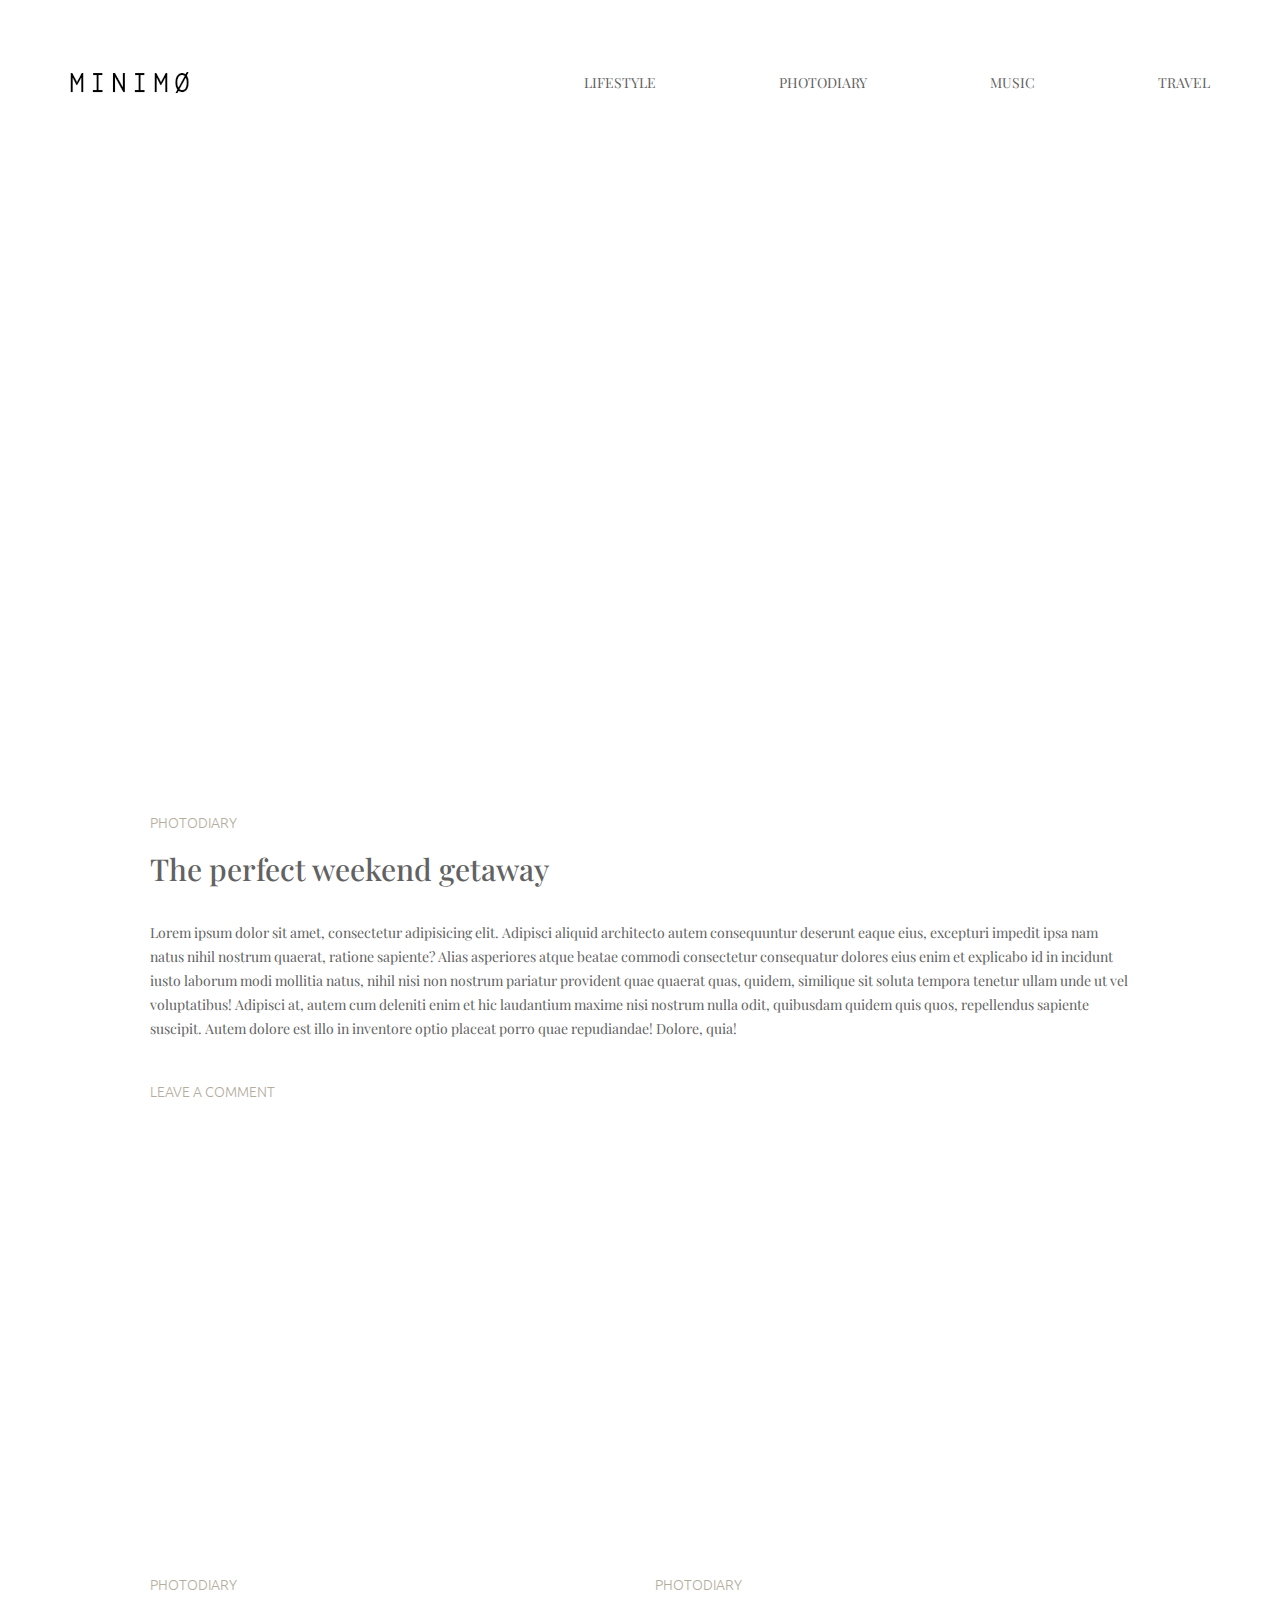
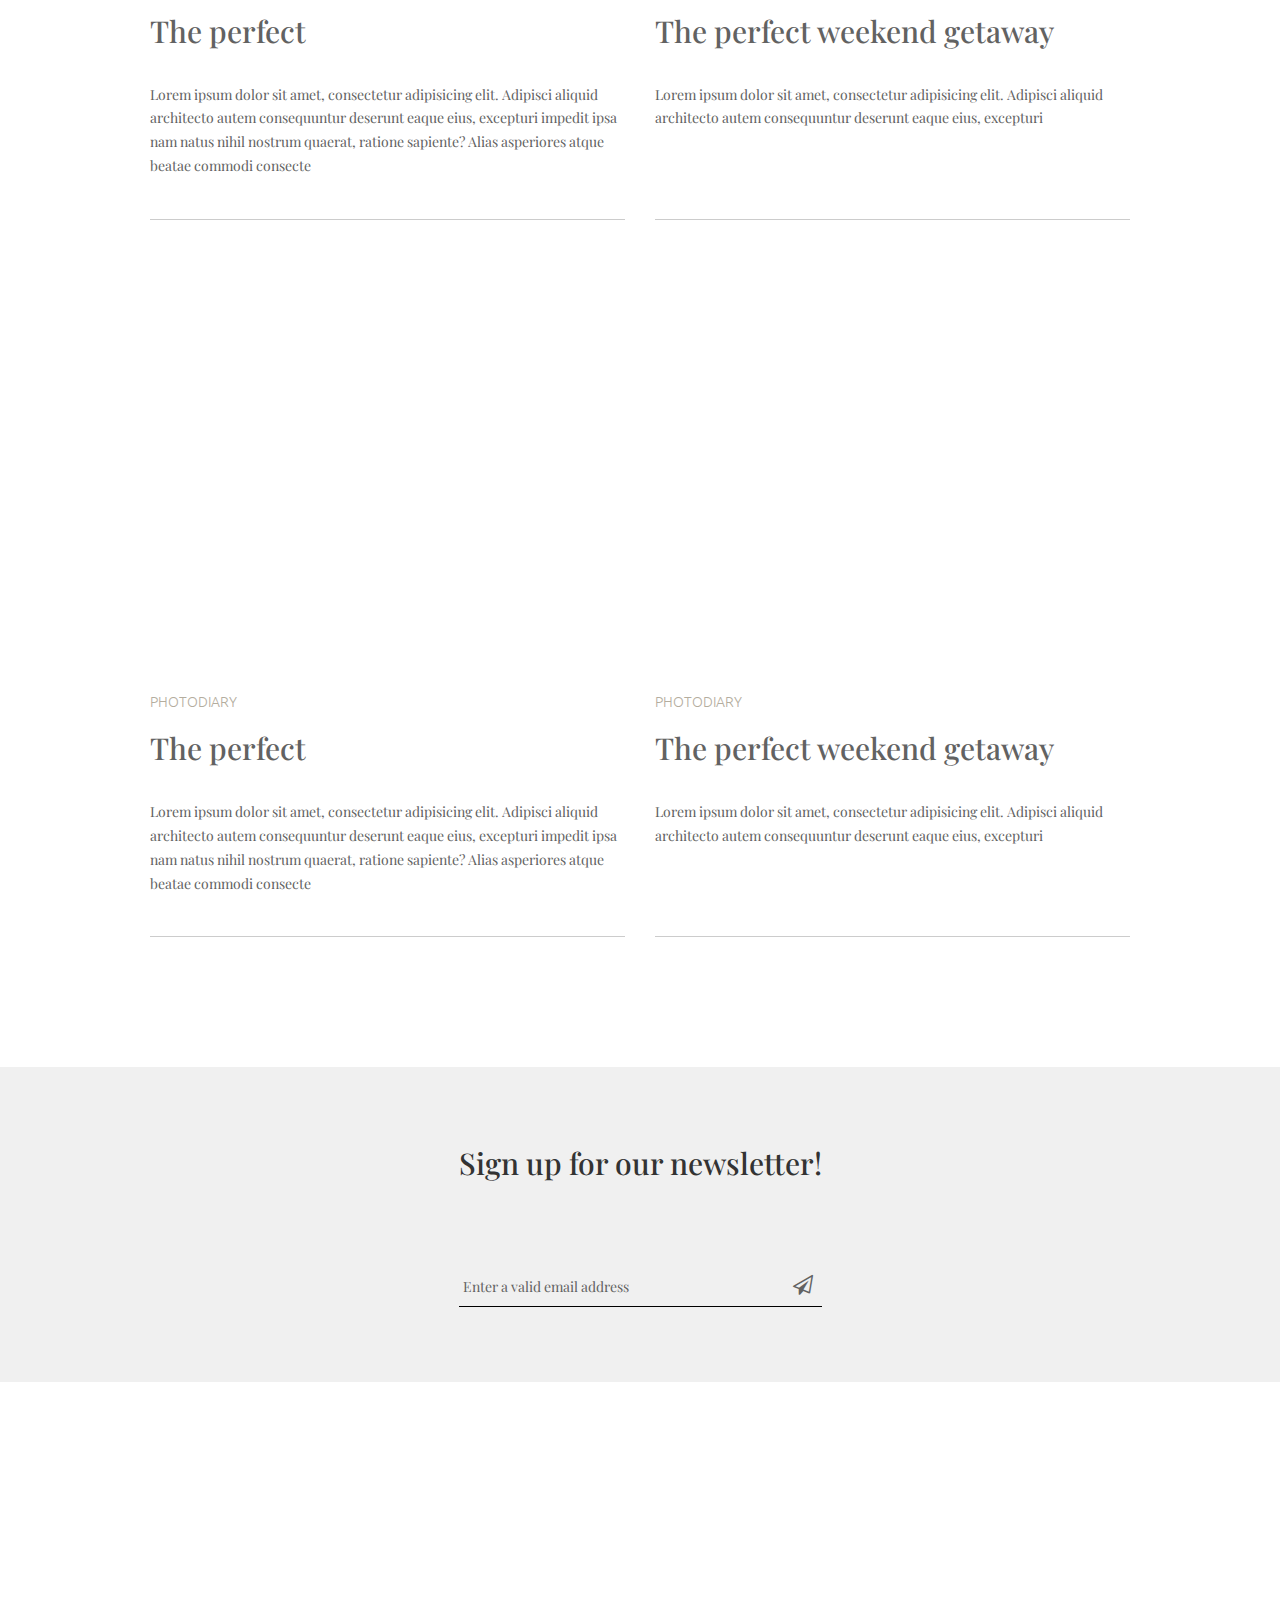
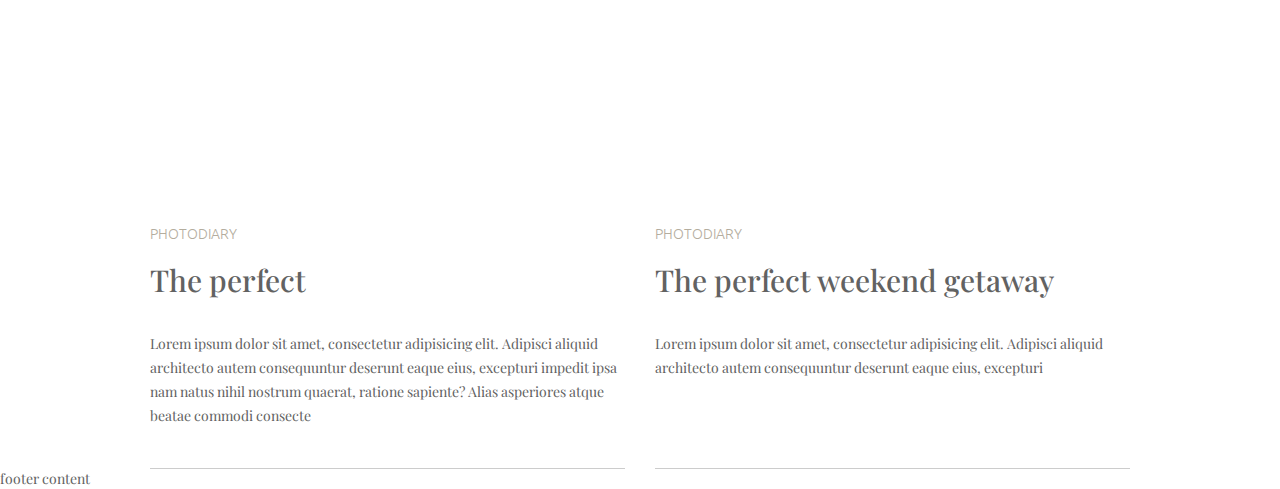
==== index.html @ 1b6e06e0 "commit 25-03" ====
<!doctype html>
<!--[if lt IE 7]>
<html class="no-js lt-ie9 lt-ie8 lt-ie7" lang=""> <![endif]-->
<!--[if IE 7]>
<html class="no-js lt-ie9 lt-ie8" lang=""> <![endif]-->
<!--[if IE 8]>
<html class="no-js lt-ie9" lang=""> <![endif]-->
<!--[if gt IE 8]><!-->
<html class="no-js" lang=""> <!--<![endif]-->
<head>
    <meta charset="utf-8">
    <meta http-equiv="X-UA-Compatible" content="IE=edge,chrome=1">
    <title></title>
    <meta name="description" content="">
    <meta name="viewport" content="width=device-width, initial-scale=1">
    <link rel="shortcut icon" href="img/icons/favicon.ico" type="image/x-icon"/>
    <link rel="apple-touch-icon" href="img/icons/apple-touch-icon.png"/>
    <link rel="apple-touch-icon" sizes="57x57" href="img/icons/apple-touch-icon-57x57.png"/>
    <link rel="apple-touch-icon" sizes="72x72" href="img/icons/apple-touch-icon-72x72.png"/>
    <link rel="apple-touch-icon" sizes="76x76" href="img/icons/apple-touch-icon-76x76.png"/>
    <link rel="apple-touch-icon" sizes="114x114" href="img/icons/apple-touch-icon-114x114.png"/>
    <link rel="apple-touch-icon" sizes="120x120" href="img/icons/apple-touch-icon-120x120.png"/>
    <link rel="apple-touch-icon" sizes="144x144" href="img/icons/apple-touch-icon-144x144.png"/>
    <link rel="apple-touch-icon" sizes="152x152" href="img/icons/apple-touch-icon-152x152.png"/>
    <link rel="apple-touch-icon" sizes="180x180" href="img/icons/apple-touch-icon-180x180.png"/>

    <link rel="stylesheet" href="css/bootstrap.min.css">
    <link rel="stylesheet" href="css/bootstrap-theme.min.css">
    <link rel="stylesheet" href="css/font-awesome.min.css">
    <link rel="stylesheet" href="css/lightbox.min.css">
    <link href="https://fonts.googleapis.com/css?family=Playfair+Display:400,700,900|Ubuntu:300,400,500,700&amp;subset=latin-ext" rel="stylesheet">
    <link rel="stylesheet" href="css/main.min.css">

    <script src="js/vendor/modernizr-2.8.3-respond-1.4.2.min.js"></script>

</head>
<body>
<div class="media-checker"></div>
<!--[if lt IE 8]>
<p class="browserupgrade">You are using an <strong>outdated</strong> browser. Please <a href="http://browsehappy.com/">upgrade your browser</a> to improve your experience.</p>
<![endif]-->
<div class="head-content-wrapper"></div>
<div class="container">
    <div class="row">
        <div class="col-md-12">
            <div class="hero-container background-image-listener-cover">
                <!--<img src="img/hero-image.jpg" alt="hero">-->
                <img src="https://picsum.photos/g/1920/922?random" alt="hero" class="background-image-source">
            </div>
        </div>
    </div>
</div>
<main>
    <div class="container">
        <div class="row">
            <div class="col-md-12">
                <article>
                    <div class="article-container full">
                        <a href="javascript:void(0)" class="article-link">photodiary</a>
                        <h2>The perfect weekend getaway</h2>
                        <div class="article-content">
                            <p>Lorem ipsum dolor sit amet, consectetur adipisicing elit. Adipisci aliquid architecto autem consequuntur deserunt eaque eius, excepturi impedit ipsa nam natus nihil nostrum quaerat, ratione sapiente? Alias asperiores atque beatae commodi consectetur consequatur dolores eius enim et explicabo id in incidunt iusto laborum modi mollitia natus, nihil nisi non nostrum pariatur provident quae quaerat quas, quidem, similique sit soluta tempora tenetur ullam unde ut vel voluptatibus! Adipisci at, autem cum deleniti enim et hic laudantium maxime nisi nostrum nulla odit, quibusdam quidem quis quos, repellendus sapiente suscipit. Autem dolore est illo in inventore optio placeat porro quae repudiandae! Dolore, quia!</p>
                        </div>
                        <a href="javascript:void(0)" class="article-link">Leave a comment</a>
                    </div>
                </article>
            </div>
        </div>
        <div class="row">
            <div class="col-md-6 col-sm-6">

                <article>
                    <div class="article-container half left">
                        <div class="article-image background-image-listener-cover">
                            <a href="https://picsum.photos/g/800/400?random" data-lightbox="homepage" data-title="The perfect weekend getaway"><img src="https://picsum.photos/g/800/400?random" alt="hero" class="background-image-source"></a>
                        </div>
                        <a href="javascript:void(0)" class="article-link">photodiary</a>
                        <h2 class="article-title">The perfect</h2>
                        <div class="article-content">
                            <p>Lorem ipsum dolor sit amet, consectetur adipisicing elit. Adipisci aliquid architecto autem consequuntur deserunt eaque eius, excepturi impedit ipsa nam natus nihil nostrum quaerat, ratione sapiente? Alias asperiores atque beatae commodi consecte</p>
                        </div>

                    </div>
                </article>

            </div>
            <div class="jedno"></div>
            <div class="col-md-6 col-sm-6">
                <article>
                    <div class="article-container half right">
                        <div class="article-image background-image-listener-cover">
                            <a href="https://picsum.photos/g/810/420?random" data-lightbox="homepage" data-title="The perfect weekend getaway"><img src="https://picsum.photos/g/810/420?random" alt="hero" class="background-image-source"></a>
                        </div>
                        <a href="javascript:void(0)" class="article-link">photodiary</a>
                        <h2 class="article-title">The perfect weekend getaway</h2>
                        <div class="article-content">
                            <p>Lorem ipsum dolor sit amet, consectetur adipisicing elit. Adipisci aliquid architecto autem consequuntur deserunt eaque eius, excepturi</p>
                        </div>

                    </div>
                </article>

            </div>

        </div>
        <div class="row">
            <div class="col-md-6 col-sm-6">

                <article>
                    <div class="article-container half left">
                        <div class="article-image background-image-listener-cover">
                            <a href="https://picsum.photos/g/800/400?random" data-lightbox="homepage" data-title="The perfect weekend getaway"><img src="https://picsum.photos/g/800/400?random" alt="hero" class="background-image-source"></a>
                        </div>
                        <a href="javascript:void(0)" class="article-link">photodiary</a>
                        <h2 class="article-title">The perfect</h2>
                        <div class="article-content">
                            <p>Lorem ipsum dolor sit amet, consectetur adipisicing elit. Adipisci aliquid architecto autem consequuntur deserunt eaque eius, excepturi impedit ipsa nam natus nihil nostrum quaerat, ratione sapiente? Alias asperiores atque beatae commodi consecte</p>
                        </div>
                    </div>
                </article>
            </div>
            <div class="col-md-6 col-sm-6">
                <article>
                    <div class="article-container half right">
                        <div class="article-image background-image-listener-cover">
                            <a href="https://picsum.photos/g/810/420?random" data-lightbox="homepage" data-title="The perfect weekend getaway"><img src="https://picsum.photos/g/810/420?random" alt="hero" class="background-image-source"></a>
                        </div>
                        <a href="javascript:void(0)" class="article-link">photodiary</a>
                        <h2 class="article-title">The perfect weekend getaway</h2>
                        <div class="article-content">
                            <p>Lorem ipsum dolor sit amet, consectetur adipisicing elit. Adipisci aliquid architecto autem consequuntur deserunt eaque eius, excepturi</p>
                        </div>
                    </div>
                </article>
            </div>
        </div>
    </div>
    <!--pocinje sivi ticu-->
    <div class="gray">
        <div class="container">
            <div class="row">
                <div class="col-md-12">
                    <div class="newsletter-form-container">
                        <div class="signup-form-inner">
                            <h2>Sign up for our newsletter!</h2>
                            <form action="javascript:void(0)">
                                <input type="email" placeholder="Enter a valid email address"/>
                                <input type="submit" value="&#xf1d9;"/>
                            </form>
                        </div>
                    </div>
                </div>
            </div>
        </div>
    </div>
    <!--zavrsava sivi-->
    <div class="container">
        <div class="row">
            <div class="col-md-6 col-sm-6">

                <article>
                    <div class="article-container half left">
                        <div class="article-image background-image-listener-cover">
                            <a href="https://picsum.photos/g/800/400?random" data-lightbox="homepage" data-title="The perfect weekend getaway"><img src="https://picsum.photos/g/800/400?random" alt="hero" class="background-image-source"></a>
                        </div>
                        <a href="javascript:void(0)" class="article-link">photodiary</a>
                        <h2 class="article-title">The perfect</h2>
                        <div class="article-content">
                            <p>Lorem ipsum dolor sit amet, consectetur adipisicing elit. Adipisci aliquid architecto autem consequuntur deserunt eaque eius, excepturi impedit ipsa nam natus nihil nostrum quaerat, ratione sapiente? Alias asperiores atque beatae commodi consecte</p>
                        </div>

                    </div>
                </article>

            </div>
            <div class="jedno"></div>
            <div class="col-md-6 col-sm-6">
                <article>
                    <div class="article-container half right">
                        <div class="article-image background-image-listener-cover">
                            <a href="https://picsum.photos/g/810/420?random" data-lightbox="homepage" data-title="The perfect weekend getaway"><img src="https://picsum.photos/g/810/420?random" alt="hero" class="background-image-source"></a>
                        </div>
                        <a href="javascript:void(0)" class="article-link">photodiary</a>
                        <h2 class="article-title">The perfect weekend getaway</h2>
                        <div class="article-content">
                            <p>Lorem ipsum dolor sit amet, consectetur adipisicing elit. Adipisci aliquid architecto autem consequuntur deserunt eaque eius, excepturi</p>
                        </div>

                    </div>
                </article>

            </div>

        </div>
    </div>
</main>
<div class="footer-content-wrapper"></div>
<script src="//ajax.googleapis.com/ajax/libs/jquery/1.12.4/jquery.min.js"></script>
<script>window.jQuery || document.write('<script src="js/vendor/jquery-1.12.4.min.js"><\/script>')</script>

<script src="js/vendor/bootstrap.min.js"></script>
<script src="js/vendor/jquery.ba-throttle-debounce.min.js"></script>
<script src="js/vendor/lightbox.min.js"></script>
<script type="text/javascript" src="js/common/utilities.min.js"></script>
<script src="js/main.min.js"></script>

<!-- Google Analytics: change UA-XXXXX-X to be your site's ID. -->
<script>
    (function(b, o, i, l, e, r) {
        b.GoogleAnalyticsObject = l;
        b[l] || (b[l] =
            function() {
                (b[l].q = b[l].q || []).push(arguments)
            });
        b[l].l = +new Date;
        e = o.createElement(i);
        r = o.getElementsByTagName(i)[0];
        e.src = '//www.google-analytics.com/analytics.js';
        r.parentNode.insertBefore(e, r)
    }(window, document, 'script', 'ga'));
    ga('create', 'UA-XXXXX-X', 'auto');
    ga('send', 'pageview');
</script>
</body>
</html>
---- css/main.min.css ----
*:focus{outline:0}*{margin:0}html{box-sizing:border-box;-webkit-font-smoothing:antialiased;-moz-osx-font-smoothing:grayscale;height:100%}body{margin:0;height:100%}p:empty{display:none}.btn:focus,.btn:active:focus,.btn.active:focus,.btn.focus,.btn:active.focus,.btn.active.focus{outline:0}.bootstrap-select .btn:focus{outline:none !important;-moz-box-shadow:none !important;-webkit-box-shadow:none !important}.media-checker{position:absolute;top:-10000px;left:-10000px;z-index:1920}.image-preloader{position:absolute;top:-1000px;left:-5000px;display:block}.scrollbar-measure{width:100px;height:100px;overflow:scroll;position:absolute;top:-9999px}input,textarea{outline:0}a{outline:0}a:link,a:visited{text-decoration:none}a:hover,a:focus,a:active{text-decoration:none;outline:0}.image-wrapper{width:200px;display:inline-block;font-size:0;position:relative;vertical-align:top;overflow:hidden}.image-wrapper:after{padding-top:50%;display:block;content:''}.image-wrapper .image-content{position:absolute;top:0;bottom:0;right:0;left:0;background-color:deepskyblue;color:white}.image-wrapper .image-content img{width:100%;height:auto}@media only screen and (max-width:1200px){.media-checker{z-index:1200}}@media only screen and (max-width:992px){.media-checker{z-index:992}}@media only screen and (min-device-width:768px) and (max-device-width:1024px) and (orientation:landscape) and (-webkit-min-device-pixel-ratio:1){.media-checker{z-index:1024}}@media only screen and (min-device-width:768px) and (max-device-width:1024px) and (orientation:portrait){.media-checker{z-index:768}}@media only screen and (max-width:767px){.media-checker{z-index:767}}@media only screen and (max-width:480px){.media-checker{z-index:480}}@media only screen and (max-width:479px){.media-checker{z-index:479}}@media only screen and (max-width:320px){.media-checker{z-index:320}}html,body{font-family:'Playfair Display',serif;font-weight:400;color:#626262;font-size:14px}.mobile-navigation{position:fixed;z-index:1010;top:0;width:100%;height:55px;border-bottom:1px solid #ededed;background-color:white}.mobile-navigation:after{content:'';display:table;clear:both}.mobile-navigation .logo-container{display:block;float:left;width:auto;max-width:199px;height:45px;margin-top:0;margin-left:20px;position:relative;top:50%;-webkit-transform:translateY(-50%);-moz-transform:translateY(-50%);-ms-transform:translateY(-50%);-o-transform:translateY(-50%);transform:translateY(-50%)}.mobile-navigation .logo-container a{display:block;overflow:hidden;height:45px}.mobile-navigation .logo-container a img{width:auto;height:100%}.mobile-navigation .navigation-trigger{display:block;float:right;position:relative;top:50%;-webkit-transform:translateY(-50%);-moz-transform:translateY(-50%);-ms-transform:translateY(-50%);-o-transform:translateY(-50%);transform:translateY(-50%)}.mobile-navigation .navigation-trigger a{display:inline-block;vertical-align:middle}.mobile-navigation .navigation-trigger a:link,.mobile-navigation .navigation-trigger a:visited{color:black}.mobile-navigation .navigation-trigger a:hover,.mobile-navigation .navigation-trigger a:active,.mobile-navigation .navigation-trigger a:focus{color:#404040}.mobile-navigation .navigation-trigger a:last-child{margin-left:20px}.mobile-navigation .navigation-trigger a:last-child i{font-size:35px;line-height:30px}.mobile-navigation .navigation-trigger i{margin-right:20px;font-size:25px;line-height:55px}.mobile-links-list-container{position:fixed;z-index:1000;top:55px;display:none;overflow:hidden;width:100%;background-color:white}.mobile-links-list-container ul{margin:0;padding:0;border-top:1px solid #ededed}.mobile-links-list-container ul li{display:block;padding:0;list-style:none;border-bottom:1px solid #ededed;background-image:none}.mobile-links-list-container ul li a{display:block;padding:10px 0 10px 30px;text-transform:uppercase;font-size:18px}.mobile-links-list-container ul li a:link,.mobile-links-list-container ul li a:visited{color:black}.mobile-links-list-container ul li a:hover,.mobile-links-list-container ul li a:focus,.mobile-links-list-container ul li a:active{color:black;background-color:#ebebeb}.pusher{height:55px}.logo-container{height:165px}.logo-container a{display:block;position:relative;top:50%;-webkit-transform:translateY(-50%);-moz-transform:translateY(-50%);-ms-transform:translateY(-50%);-o-transform:translateY(-50%);transform:translateY(-50%)}.main-menu-container{height:165px}.main-menu-container ul{position:relative;top:50%;-webkit-transform:translateY(-50%);-moz-transform:translateY(-50%);-ms-transform:translateY(-50%);-o-transform:translateY(-50%);transform:translateY(-50%);list-style:none;margin:0;padding:0;text-align:right}.main-menu-container ul li{display:inline-block}.main-menu-container ul li a{padding:0 60px;text-transform:uppercase}.main-menu-container ul li a:link,.main-menu-container ul li a:visited{color:#626262}.main-menu-container ul li a:hover,.main-menu-container ul li a:focus,.main-menu-container ul li a:active{color:#959595}.main-menu-container ul li:first-child a{padding-left:0}.main-menu-container ul li:last-child a{padding-right:0}.hero-container{margin-bottom:100px;overflow:hidden;padding-top:48%;background-repeat:no-repeat;background-position:center center;-webkit-background-size:cover;background-size:cover}.hero-container img{display:block;max-width:100%;max-height:100%;width:auto;height:auto}.article-container .article-image{padding-top:66.67%;margin:130px 0 25px;position:relative}.article-container .article-image a{display:block;position:absolute;top:0;left:0;right:0;bottom:0}.article-container .article-title{display:block}.article-container a.article-link{text-transform:uppercase;font-family:'Ubuntu',sans-serif;font-weight:300}.article-container a.article-link:link,.article-container a.article-link:visited{color:#b4ad9e}.article-container a.article-link:hover,.article-container a.article-link:focus,.article-container a.article-link:active{color:#857b67}.article-container h2{margin:20px 0 35px}.article-container .article-content{margin-bottom:40px}.article-container .article-content p{line-height:171.42857143%}.article-container.full{margin:0 80px}.article-container.half{border-bottom:1px solid #ccc}.article-container.right{margin:0 80px 0 0}.article-container.left{margin:0 0 0 80px}.gray{background-color:#f0f0f0;margin:130px 0 -30px;padding:60px 0 75px}.gray .newsletter-form-container{text-align:center}.gray .newsletter-form-container .signup-form-inner{border-bottom:1px solid black;display:inline-block;padding-bottom:5px}.gray .newsletter-form-container .signup-form-inner h2{color:#333;margin-bottom:90px}.gray .newsletter-form-container .signup-form-inner input[type='email']{border:0;background-color:transparent;width:calc(100% - 40px)}.gray .newsletter-form-container .signup-form-inner input[type='email']::-webkit-input-placeholder{color:#626262}.gray .newsletter-form-container .signup-form-inner input[type='email']::-moz-placeholder{color:#626262}.gray .newsletter-form-container .signup-form-inner input[type='email']:-ms-input-placeholder{color:#626262}.gray .newsletter-form-container .signup-form-inner input[type='email']:-moz-placeholder{color:#626262}.gray .newsletter-form-container .signup-form-inner input[type='submit']{background-color:transparent;border:0;font-family:FontAwesome;font-size:20px}@media only screen and (max-width:992px){.logo-container{height:80px}.main-menu-container{height:80px}.main-menu-container ul li a{padding:0 25px}.hero-container{margin-bottom:50px}.article-container .article-image{margin-top:50px}.article-container.full,.article-container.left,.article-container.right{margin:0}.gray{margin:60px 0}}
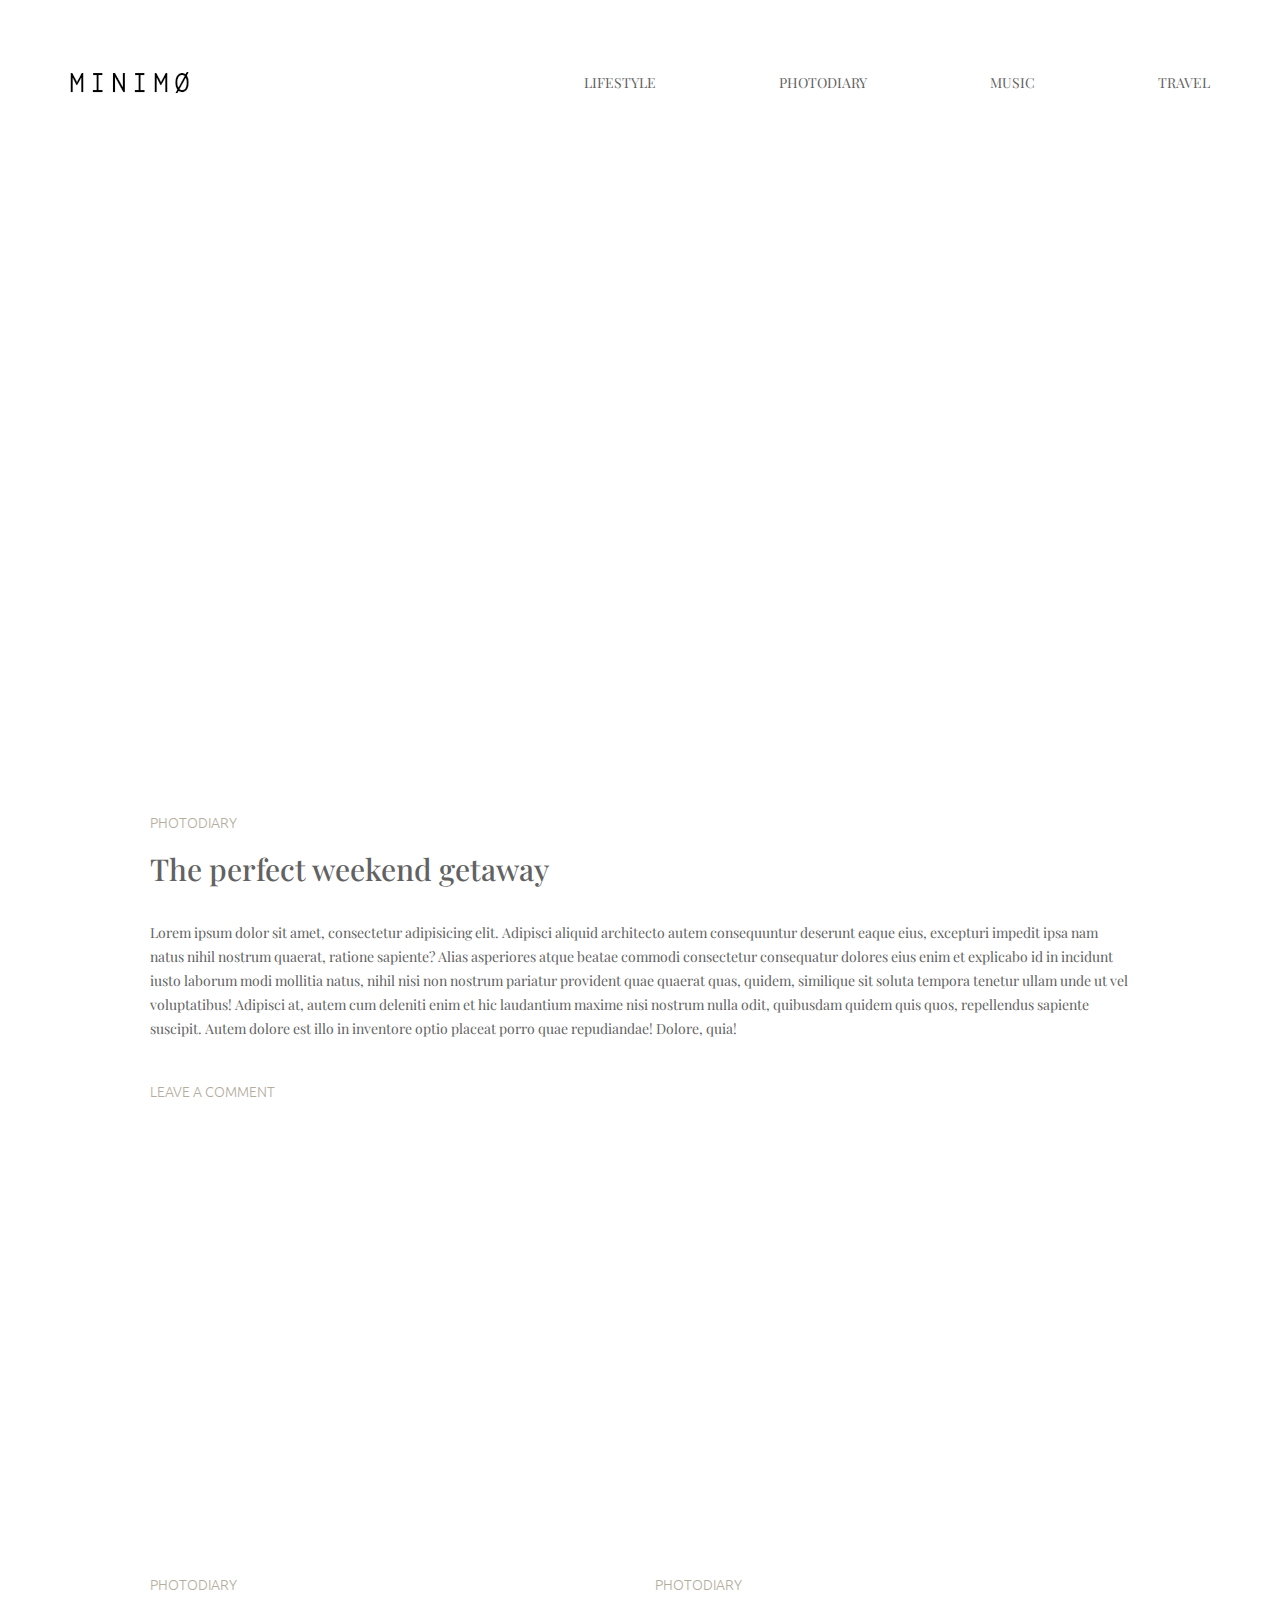
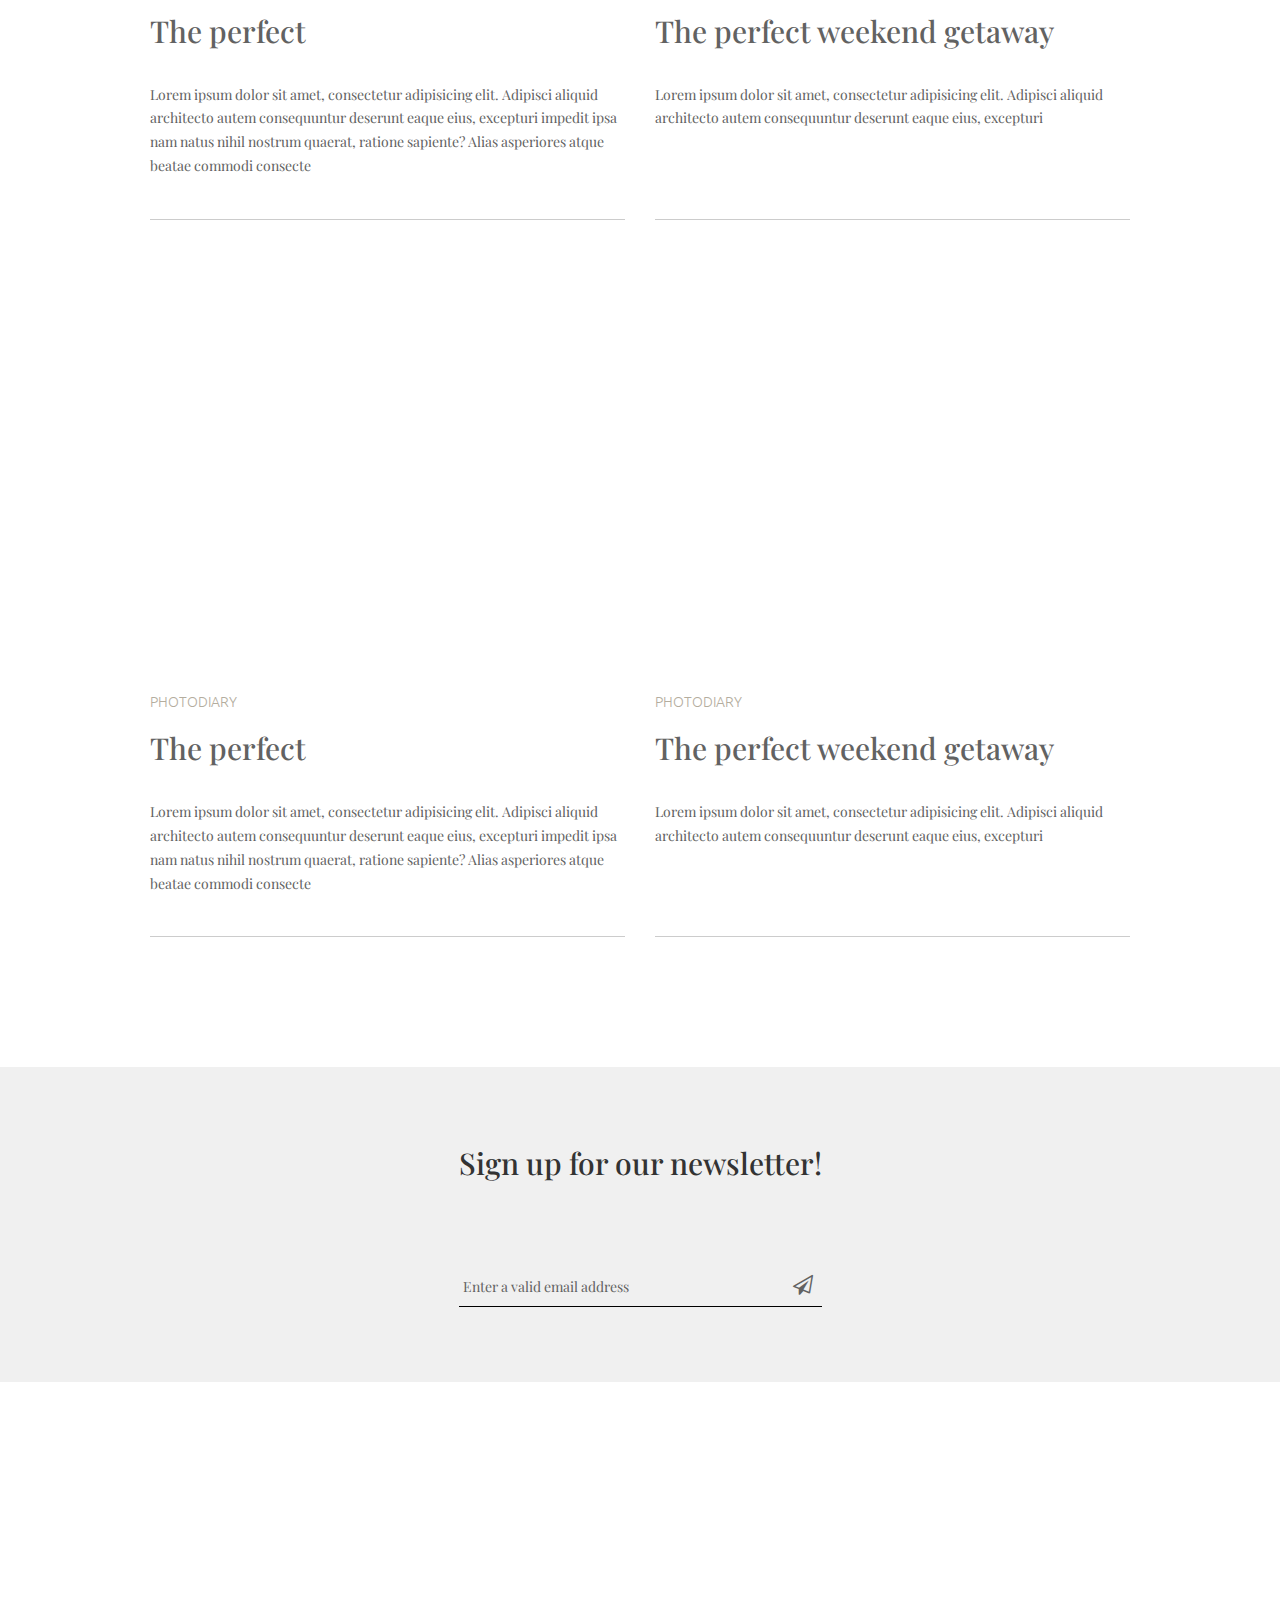
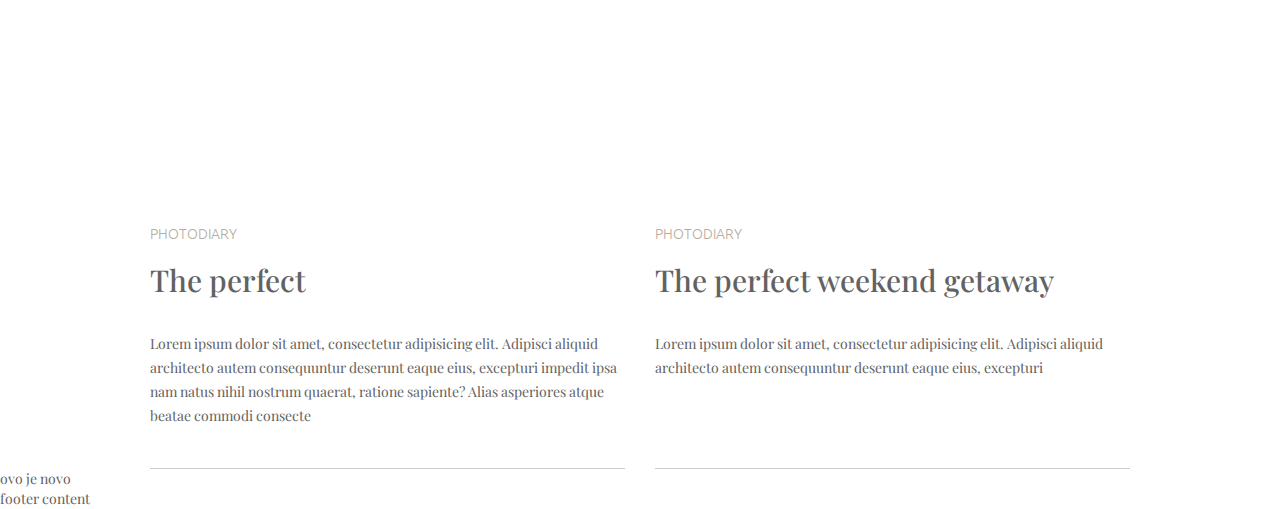
==== commit ce742b5b: "commit 02-04" ====
--- a/index.html
+++ b/index.html
@@ -193,6 +193,8 @@
 
         </div>
     </div>
+
+    <div class="nako">ovo je novo</div>
 </main>
 <div class="footer-content-wrapper"></div>
 <script src="//ajax.googleapis.com/ajax/libs/jquery/1.12.4/jquery.min.js"></script>
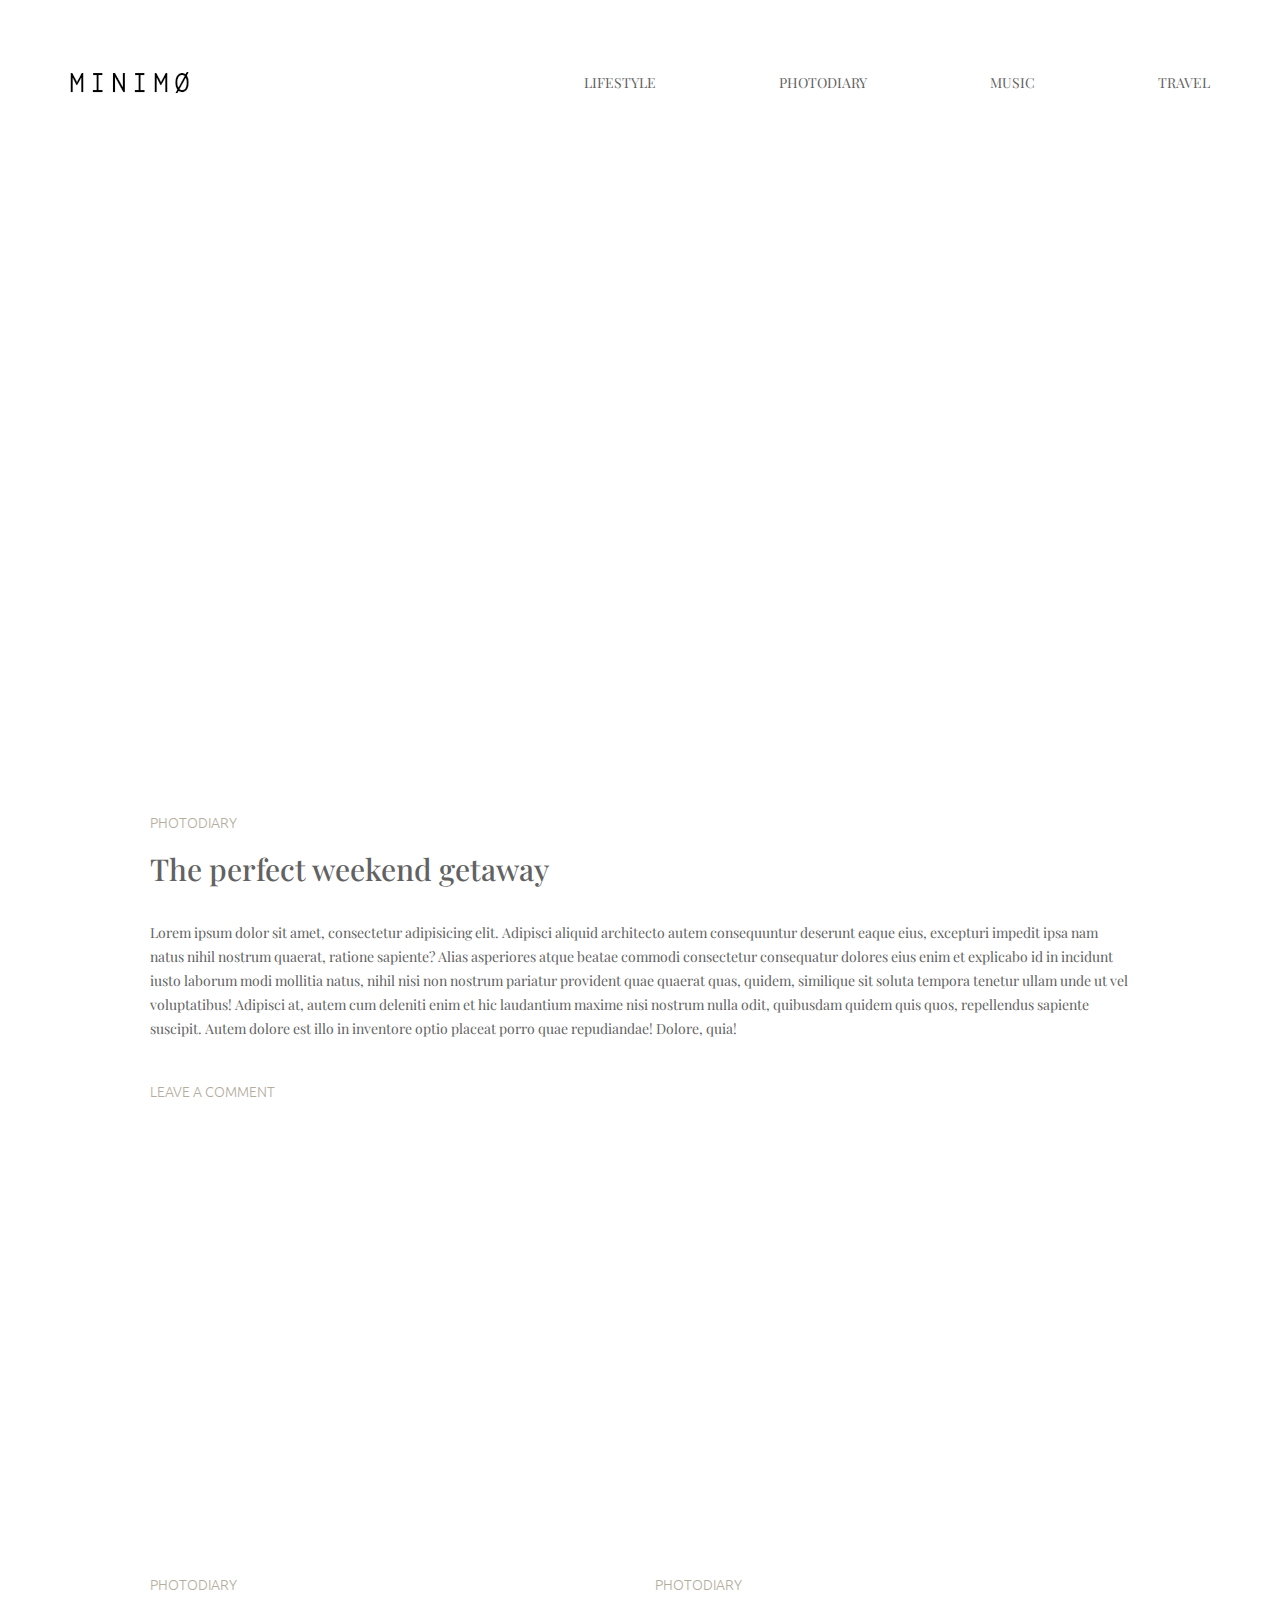
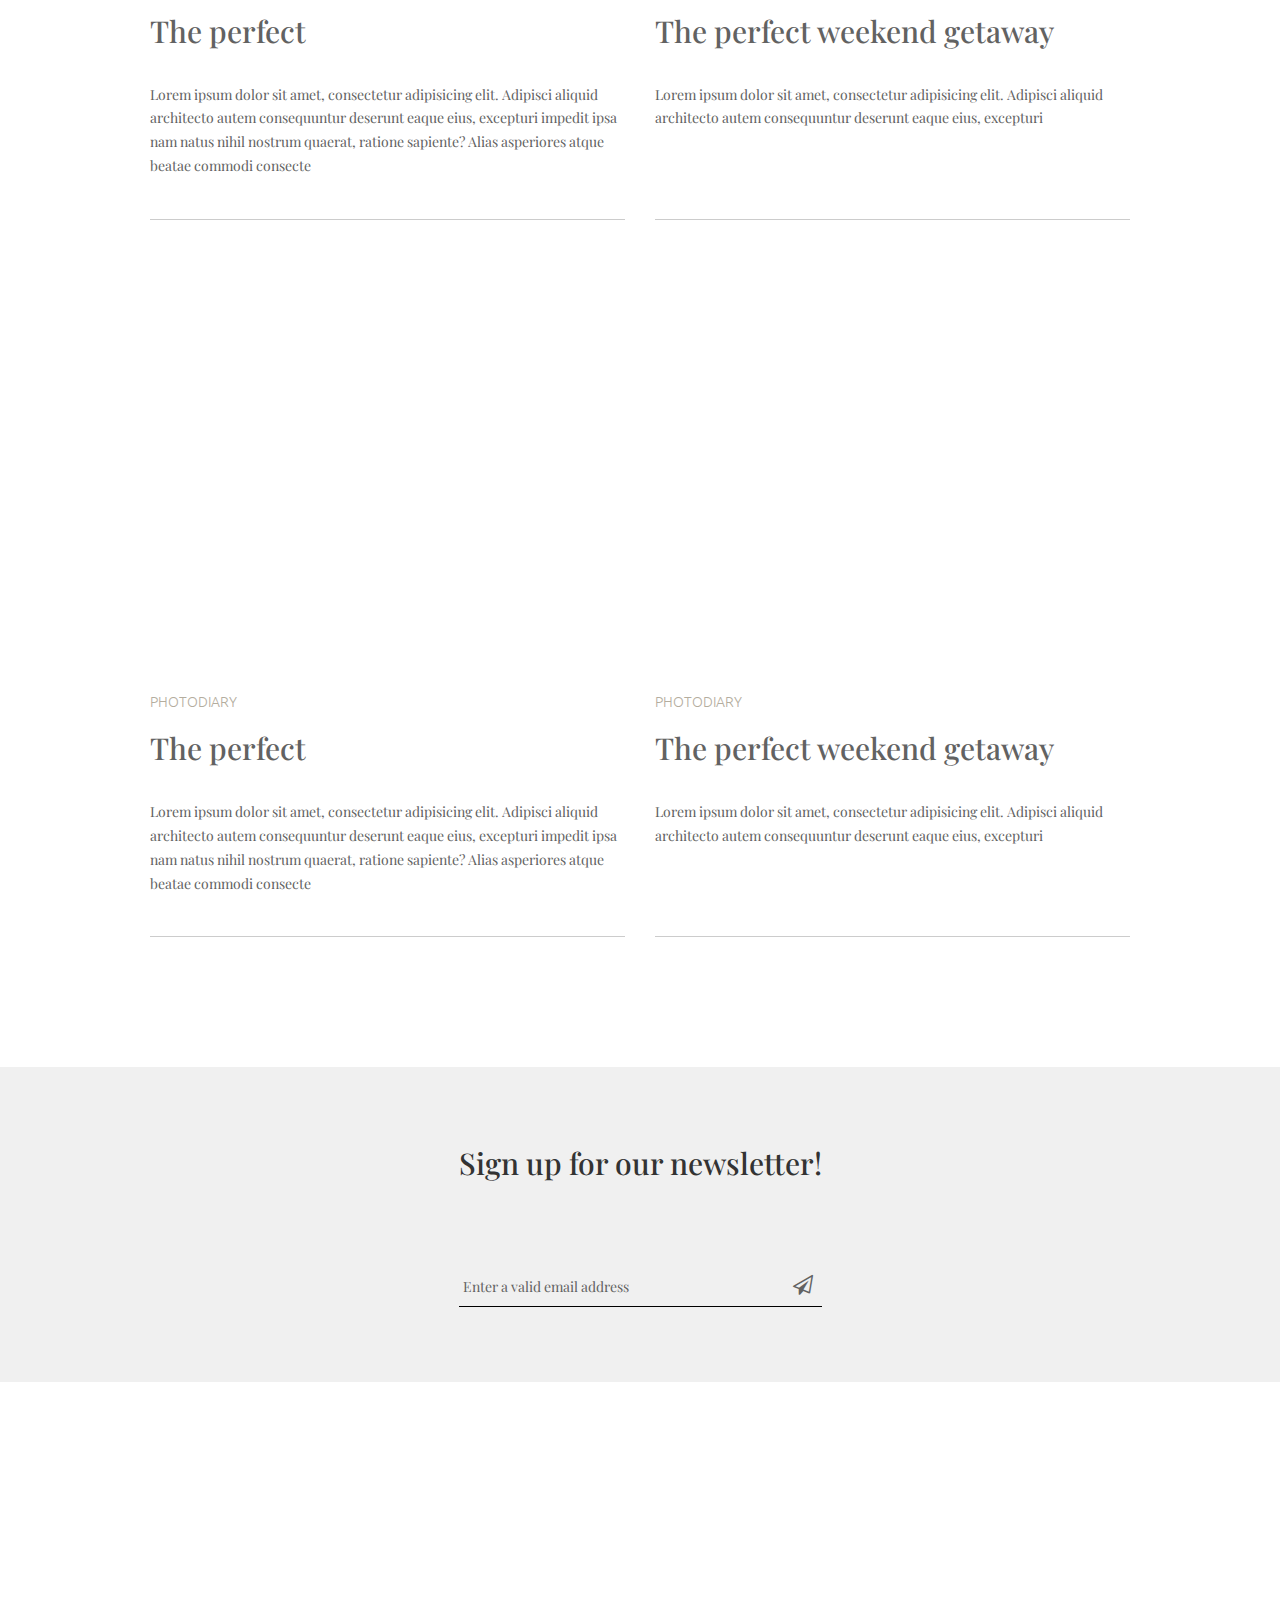
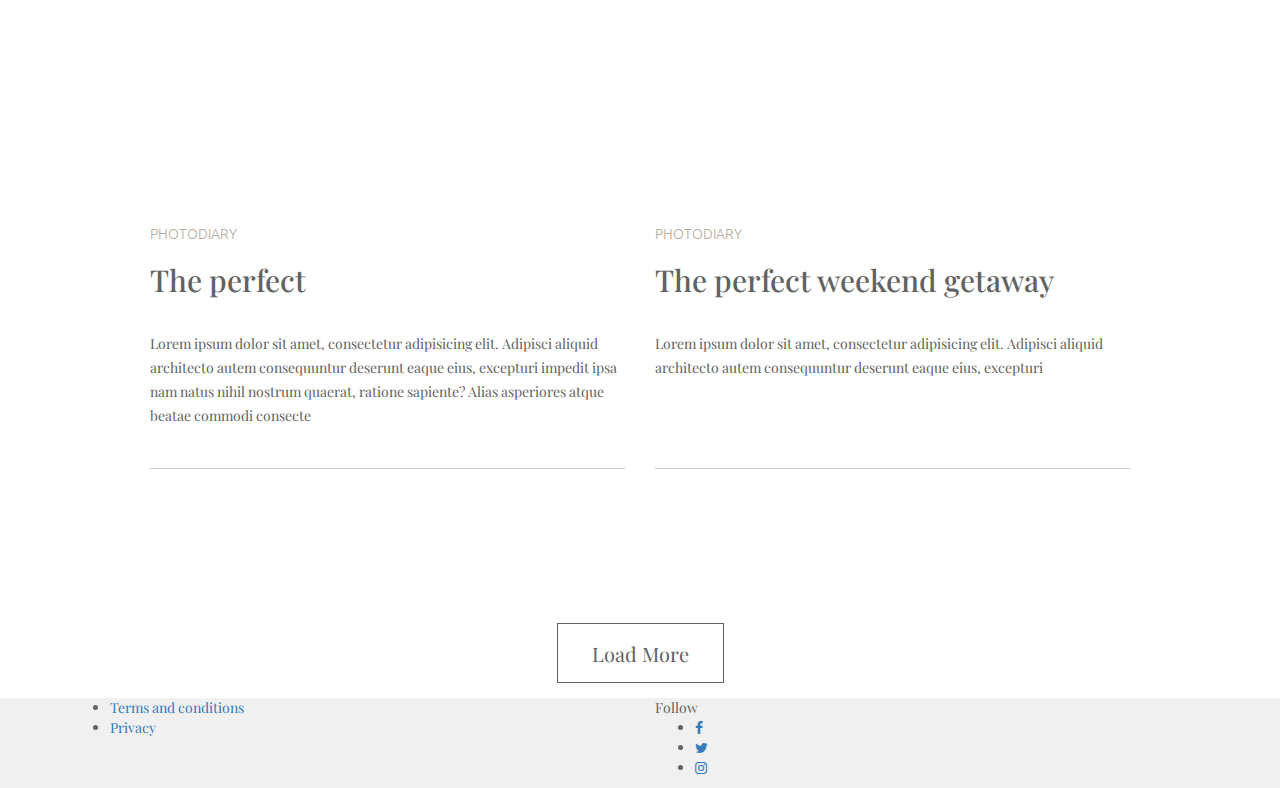
==== commit 59a4efc1: "commit 02-04 final" ====
--- a/index.html
+++ b/index.html
@@ -84,7 +84,7 @@
                 </article>
 
             </div>
-            <div class="jedno"></div>
+            
             <div class="col-md-6 col-sm-6">
                 <article>
                     <div class="article-container half right">
@@ -168,12 +168,10 @@
                         <div class="article-content">
                             <p>Lorem ipsum dolor sit amet, consectetur adipisicing elit. Adipisci aliquid architecto autem consequuntur deserunt eaque eius, excepturi impedit ipsa nam natus nihil nostrum quaerat, ratione sapiente? Alias asperiores atque beatae commodi consecte</p>
                         </div>
-
-                    </div>
-                </article>
-
-            </div>
-            <div class="jedno"></div>
+                    </div>
+                </article>
+            </div>
+            
             <div class="col-md-6 col-sm-6">
                 <article>
                     <div class="article-container half right">
@@ -185,16 +183,54 @@
                         <div class="article-content">
                             <p>Lorem ipsum dolor sit amet, consectetur adipisicing elit. Adipisci aliquid architecto autem consequuntur deserunt eaque eius, excepturi</p>
                         </div>
-
-                    </div>
-                </article>
-
-            </div>
-
-        </div>
-    </div>
-
-    <div class="nako">ovo je novo</div>
+                    </div>
+                </article>
+            </div>
+        </div>
+
+        <div class="row">
+            <div class="togggle">
+                <div class="col-md-6 col-sm-6">
+
+                    <article>
+                        <div class="article-container half left">
+                            <div class="article-image background-image-listener-cover">
+                                <a href="https://picsum.photos/g/800/400?random" data-lightbox="homepage" data-title="The perfect weekend getaway"><img src="https://picsum.photos/g/800/400?random" alt="hero" class="background-image-source"></a>
+                            </div>
+                            <a href="javascript:void(0)" class="article-link">photodiary</a>
+                            <h2 class="article-title">The perfect</h2>
+                            <div class="article-content">
+                                <p>Lorem ipsum dolor sit amet, consectetur adipisicing elit. Adipisci aliquid architecto autem consequuntur deserunt eaque eius, excepturi impedit ipsa nam natus nihil nostrum quaerat, ratione sapiente? Alias asperiores atque beatae commodi consecte</p>
+                            </div>
+                        </div>
+                    </article>
+                </div>
+                <div class="col-md-6 col-sm-6">
+                    <article>
+                        <div class="article-container half right">
+                            <div class="article-image background-image-listener-cover">
+                                <a href="https://picsum.photos/g/810/420?random" data-lightbox="homepage" data-title="The perfect weekend getaway"><img src="https://picsum.photos/g/810/420?random" alt="hero" class="background-image-source"></a>
+                            </div>
+                            <a href="javascript:void(0)" class="article-link">photodiary</a>
+                            <h2 class="article-title">The perfect weekend getaway</h2>
+                            <div class="article-content">
+                                <p>Lorem ipsum dolor sit amet, consectetur adipisicing elit. Adipisci aliquid architecto autem consequuntur deserunt eaque eius, excepturi</p>
+                            </div>
+                        </div>
+                    </article>
+                </div>
+            </div>
+        </div>
+        <div class="row">
+            <div class="col-md-12">
+                <div class="load-more-button-container">
+                    <a href="javascript:void(0)">Load More</a>
+                </div>
+            </div>
+        </div>
+    </div>
+
+
 </main>
 <div class="footer-content-wrapper"></div>
 <script src="//ajax.googleapis.com/ajax/libs/jquery/1.12.4/jquery.min.js"></script>
--- a/css/main.min.css
+++ b/css/main.min.css
@@ -1 +1 @@
-*:focus{outline:0}*{margin:0}html{box-sizing:border-box;-webkit-font-smoothing:antialiased;-moz-osx-font-smoothing:grayscale;height:100%}body{margin:0;height:100%}p:empty{display:none}.btn:focus,.btn:active:focus,.btn.active:focus,.btn.focus,.btn:active.focus,.btn.active.focus{outline:0}.bootstrap-select .btn:focus{outline:none !important;-moz-box-shadow:none !important;-webkit-box-shadow:none !important}.media-checker{position:absolute;top:-10000px;left:-10000px;z-index:1920}.image-preloader{position:absolute;top:-1000px;left:-5000px;display:block}.scrollbar-measure{width:100px;height:100px;overflow:scroll;position:absolute;top:-9999px}input,textarea{outline:0}a{outline:0}a:link,a:visited{text-decoration:none}a:hover,a:focus,a:active{text-decoration:none;outline:0}.image-wrapper{width:200px;display:inline-block;font-size:0;position:relative;vertical-align:top;overflow:hidden}.image-wrapper:after{padding-top:50%;display:block;content:''}.image-wrapper .image-content{position:absolute;top:0;bottom:0;right:0;left:0;background-color:deepskyblue;color:white}.image-wrapper .image-content img{width:100%;height:auto}@media only screen and (max-width:1200px){.media-checker{z-index:1200}}@media only screen and (max-width:992px){.media-checker{z-index:992}}@media only screen and (min-device-width:768px) and (max-device-width:1024px) and (orientation:landscape) and (-webkit-min-device-pixel-ratio:1){.media-checker{z-index:1024}}@media only screen and (min-device-width:768px) and (max-device-width:1024px) and (orientation:portrait){.media-checker{z-index:768}}@media only screen and (max-width:767px){.media-checker{z-index:767}}@media only screen and (max-width:480px){.media-checker{z-index:480}}@media only screen and (max-width:479px){.media-checker{z-index:479}}@media only screen and (max-width:320px){.media-checker{z-index:320}}html,body{font-family:'Playfair Display',serif;font-weight:400;color:#626262;font-size:14px}.mobile-navigation{position:fixed;z-index:1010;top:0;width:100%;height:55px;border-bottom:1px solid #ededed;background-color:white}.mobile-navigation:after{content:'';display:table;clear:both}.mobile-navigation .logo-container{display:block;float:left;width:auto;max-width:199px;height:45px;margin-top:0;margin-left:20px;position:relative;top:50%;-webkit-transform:translateY(-50%);-moz-transform:translateY(-50%);-ms-transform:translateY(-50%);-o-transform:translateY(-50%);transform:translateY(-50%)}.mobile-navigation .logo-container a{display:block;overflow:hidden;height:45px}.mobile-navigation .logo-container a img{width:auto;height:100%}.mobile-navigation .navigation-trigger{display:block;float:right;position:relative;top:50%;-webkit-transform:translateY(-50%);-moz-transform:translateY(-50%);-ms-transform:translateY(-50%);-o-transform:translateY(-50%);transform:translateY(-50%)}.mobile-navigation .navigation-trigger a{display:inline-block;vertical-align:middle}.mobile-navigation .navigation-trigger a:link,.mobile-navigation .navigation-trigger a:visited{color:black}.mobile-navigation .navigation-trigger a:hover,.mobile-navigation .navigation-trigger a:active,.mobile-navigation .navigation-trigger a:focus{color:#404040}.mobile-navigation .navigation-trigger a:last-child{margin-left:20px}.mobile-navigation .navigation-trigger a:last-child i{font-size:35px;line-height:30px}.mobile-navigation .navigation-trigger i{margin-right:20px;font-size:25px;line-height:55px}.mobile-links-list-container{position:fixed;z-index:1000;top:55px;display:none;overflow:hidden;width:100%;background-color:white}.mobile-links-list-container ul{margin:0;padding:0;border-top:1px solid #ededed}.mobile-links-list-container ul li{display:block;padding:0;list-style:none;border-bottom:1px solid #ededed;background-image:none}.mobile-links-list-container ul li a{display:block;padding:10px 0 10px 30px;text-transform:uppercase;font-size:18px}.mobile-links-list-container ul li a:link,.mobile-links-list-container ul li a:visited{color:black}.mobile-links-list-container ul li a:hover,.mobile-links-list-container ul li a:focus,.mobile-links-list-container ul li a:active{color:black;background-color:#ebebeb}.pusher{height:55px}.logo-container{height:165px}.logo-container a{display:block;position:relative;top:50%;-webkit-transform:translateY(-50%);-moz-transform:translateY(-50%);-ms-transform:translateY(-50%);-o-transform:translateY(-50%);transform:translateY(-50%)}.main-menu-container{height:165px}.main-menu-container ul{position:relative;top:50%;-webkit-transform:translateY(-50%);-moz-transform:translateY(-50%);-ms-transform:translateY(-50%);-o-transform:translateY(-50%);transform:translateY(-50%);list-style:none;margin:0;padding:0;text-align:right}.main-menu-container ul li{display:inline-block}.main-menu-container ul li a{padding:0 60px;text-transform:uppercase}.main-menu-container ul li a:link,.main-menu-container ul li a:visited{color:#626262}.main-menu-container ul li a:hover,.main-menu-container ul li a:focus,.main-menu-container ul li a:active{color:#959595}.main-menu-container ul li:first-child a{padding-left:0}.main-menu-container ul li:last-child a{padding-right:0}.hero-container{margin-bottom:100px;overflow:hidden;padding-top:48%;background-repeat:no-repeat;background-position:center center;-webkit-background-size:cover;background-size:cover}.hero-container img{display:block;max-width:100%;max-height:100%;width:auto;height:auto}.article-container .article-image{padding-top:66.67%;margin:130px 0 25px;position:relative}.article-container .article-image a{display:block;position:absolute;top:0;left:0;right:0;bottom:0}.article-container .article-title{display:block}.article-container a.article-link{text-transform:uppercase;font-family:'Ubuntu',sans-serif;font-weight:300}.article-container a.article-link:link,.article-container a.article-link:visited{color:#b4ad9e}.article-container a.article-link:hover,.article-container a.article-link:focus,.article-container a.article-link:active{color:#857b67}.article-container h2{margin:20px 0 35px}.article-container .article-content{margin-bottom:40px}.article-container .article-content p{line-height:171.42857143%}.article-container.full{margin:0 80px}.article-container.half{border-bottom:1px solid #ccc}.article-container.right{margin:0 80px 0 0}.article-container.left{margin:0 0 0 80px}.gray{background-color:#f0f0f0;margin:130px 0 -30px;padding:60px 0 75px}.gray .newsletter-form-container{text-align:center}.gray .newsletter-form-container .signup-form-inner{border-bottom:1px solid black;display:inline-block;padding-bottom:5px}.gray .newsletter-form-container .signup-form-inner h2{color:#333;margin-bottom:90px}.gray .newsletter-form-container .signup-form-inner input[type='email']{border:0;background-color:transparent;width:calc(100% - 40px)}.gray .newsletter-form-container .signup-form-inner input[type='email']::-webkit-input-placeholder{color:#626262}.gray .newsletter-form-container .signup-form-inner input[type='email']::-moz-placeholder{color:#626262}.gray .newsletter-form-container .signup-form-inner input[type='email']:-ms-input-placeholder{color:#626262}.gray .newsletter-form-container .signup-form-inner input[type='email']:-moz-placeholder{color:#626262}.gray .newsletter-form-container .signup-form-inner input[type='submit']{background-color:transparent;border:0;font-family:FontAwesome;font-size:20px}@media only screen and (max-width:992px){.logo-container{height:80px}.main-menu-container{height:80px}.main-menu-container ul li a{padding:0 25px}.hero-container{margin-bottom:50px}.article-container .article-image{margin-top:50px}.article-container.full,.article-container.left,.article-container.right{margin:0}.gray{margin:60px 0}}+*:focus{outline:0}*{margin:0}html{box-sizing:border-box;-webkit-font-smoothing:antialiased;-moz-osx-font-smoothing:grayscale;height:100%}body{margin:0;height:100%}p:empty{display:none}.btn:focus,.btn:active:focus,.btn.active:focus,.btn.focus,.btn:active.focus,.btn.active.focus{outline:0}.bootstrap-select .btn:focus{outline:none !important;-moz-box-shadow:none !important;-webkit-box-shadow:none !important}.media-checker{position:absolute;top:-10000px;left:-10000px;z-index:1920}.image-preloader{position:absolute;top:-1000px;left:-5000px;display:block}.scrollbar-measure{width:100px;height:100px;overflow:scroll;position:absolute;top:-9999px}input,textarea{outline:0}a{outline:0}a:link,a:visited{text-decoration:none}a:hover,a:focus,a:active{text-decoration:none;outline:0}.image-wrapper{width:200px;display:inline-block;font-size:0;position:relative;vertical-align:top;overflow:hidden}.image-wrapper:after{padding-top:50%;display:block;content:''}.image-wrapper .image-content{position:absolute;top:0;bottom:0;right:0;left:0;background-color:deepskyblue;color:white}.image-wrapper .image-content img{width:100%;height:auto}@media only screen and (max-width:1200px){.media-checker{z-index:1200}}@media only screen and (max-width:992px){.media-checker{z-index:992}}@media only screen and (min-device-width:768px) and (max-device-width:1024px) and (orientation:landscape) and (-webkit-min-device-pixel-ratio:1){.media-checker{z-index:1024}}@media only screen and (min-device-width:768px) and (max-device-width:1024px) and (orientation:portrait){.media-checker{z-index:768}}@media only screen and (max-width:767px){.media-checker{z-index:767}}@media only screen and (max-width:480px){.media-checker{z-index:480}}@media only screen and (max-width:479px){.media-checker{z-index:479}}@media only screen and (max-width:320px){.media-checker{z-index:320}}html,body{font-family:'Playfair Display',serif;font-weight:400;color:#626262;font-size:14px}.mobile-navigation{position:fixed;z-index:1010;top:0;width:100%;height:55px;border-bottom:1px solid #ededed;background-color:white}.mobile-navigation:after{content:'';display:table;clear:both}.mobile-navigation .logo-container{display:block;float:left;width:auto;max-width:199px;height:45px;margin-top:0;margin-left:20px;position:relative;top:50%;-webkit-transform:translateY(-50%);-moz-transform:translateY(-50%);-ms-transform:translateY(-50%);-o-transform:translateY(-50%);transform:translateY(-50%)}.mobile-navigation .logo-container a{display:block;overflow:hidden;height:45px}.mobile-navigation .logo-container a img{width:auto;height:100%}.mobile-navigation .navigation-trigger{display:block;float:right;position:relative;top:50%;-webkit-transform:translateY(-50%);-moz-transform:translateY(-50%);-ms-transform:translateY(-50%);-o-transform:translateY(-50%);transform:translateY(-50%)}.mobile-navigation .navigation-trigger a{display:inline-block;vertical-align:middle}.mobile-navigation .navigation-trigger a:link,.mobile-navigation .navigation-trigger a:visited{color:black}.mobile-navigation .navigation-trigger a:hover,.mobile-navigation .navigation-trigger a:active,.mobile-navigation .navigation-trigger a:focus{color:#404040}.mobile-navigation .navigation-trigger a:last-child{margin-left:20px}.mobile-navigation .navigation-trigger a:last-child i{font-size:35px;line-height:30px}.mobile-navigation .navigation-trigger i{margin-right:20px;font-size:25px;line-height:55px}.mobile-links-list-container{position:fixed;z-index:1000;top:55px;display:none;overflow:hidden;width:100%;background-color:white}.mobile-links-list-container ul{margin:0;padding:0;border-top:1px solid #ededed}.mobile-links-list-container ul li{display:block;padding:0;list-style:none;border-bottom:1px solid #ededed;background-image:none}.mobile-links-list-container ul li a{display:block;padding:10px 0 10px 30px;text-transform:uppercase;font-size:18px}.mobile-links-list-container ul li a:link,.mobile-links-list-container ul li a:visited{color:black}.mobile-links-list-container ul li a:hover,.mobile-links-list-container ul li a:focus,.mobile-links-list-container ul li a:active{color:black;background-color:#ebebeb}.pusher{height:55px}.logo-container{height:165px}.logo-container a{display:block;position:relative;top:50%;-webkit-transform:translateY(-50%);-moz-transform:translateY(-50%);-ms-transform:translateY(-50%);-o-transform:translateY(-50%);transform:translateY(-50%)}.main-menu-container{height:165px}.main-menu-container ul{position:relative;top:50%;-webkit-transform:translateY(-50%);-moz-transform:translateY(-50%);-ms-transform:translateY(-50%);-o-transform:translateY(-50%);transform:translateY(-50%);list-style:none;margin:0;padding:0;text-align:right}.main-menu-container ul li{display:inline-block}.main-menu-container ul li a{padding:0 60px;text-transform:uppercase}.main-menu-container ul li a:link,.main-menu-container ul li a:visited{color:#626262}.main-menu-container ul li a:hover,.main-menu-container ul li a:focus,.main-menu-container ul li a:active{color:#959595}.main-menu-container ul li:first-child a{padding-left:0}.main-menu-container ul li:last-child a{padding-right:0}.hero-container{margin-bottom:100px;overflow:hidden;padding-top:48%;background-repeat:no-repeat;background-position:center center;-webkit-background-size:cover;background-size:cover}.hero-container img{display:block;max-width:100%;max-height:100%;width:auto;height:auto}.article-container .article-image{padding-top:66.67%;margin:130px 0 25px;position:relative}.article-container .article-image a{display:block;position:absolute;top:0;left:0;right:0;bottom:0}.article-container .article-title{display:block}.article-container a.article-link{text-transform:uppercase;font-family:'Ubuntu',sans-serif;font-weight:300}.article-container a.article-link:link,.article-container a.article-link:visited{color:#b4ad9e}.article-container a.article-link:hover,.article-container a.article-link:focus,.article-container a.article-link:active{color:#857b67}.article-container h2{margin:20px 0 35px}.article-container .article-content{margin-bottom:40px}.article-container .article-content p{line-height:171.42857143%}.article-container.full{margin:0 80px}.article-container.half{border-bottom:1px solid #ccc}.article-container.right{margin:0 80px 0 0}.article-container.left{margin:0 0 0 80px}.gray{background-color:#f0f0f0;margin:130px 0 -30px;padding:60px 0 75px}.gray .newsletter-form-container{text-align:center}.gray .newsletter-form-container .signup-form-inner{border-bottom:1px solid black;display:inline-block;padding-bottom:5px}.gray .newsletter-form-container .signup-form-inner h2{color:#333;margin-bottom:90px}.gray .newsletter-form-container .signup-form-inner input[type='email']{border:0;background-color:transparent;width:calc(100% - 40px)}.gray .newsletter-form-container .signup-form-inner input[type='email']::-webkit-input-placeholder{color:#626262}.gray .newsletter-form-container .signup-form-inner input[type='email']::-moz-placeholder{color:#626262}.gray .newsletter-form-container .signup-form-inner input[type='email']:-ms-input-placeholder{color:#626262}.gray .newsletter-form-container .signup-form-inner input[type='email']:-moz-placeholder{color:#626262}.gray .newsletter-form-container .signup-form-inner input[type='submit']{background-color:transparent;border:0;font-family:FontAwesome;font-size:20px}.load-more-button-container{margin:170px 0 30px;text-align:center}.load-more-button-container a{border:1px solid #626262;padding:15.5px 34px;font-size:20px}.load-more-button-container a:link,.load-more-button-container a:visited{color:#626262}.load-more-button-container a:hover,.load-more-button-container a:focus,.load-more-button-container a:active{color:#2f2f2f;background-color:#e0e0e0}.togggle{max-height:0;overflow:hidden;-webkit-transition:max-height 1s;-moz-transition:max-height 1s;-ms-transition:max-height 1s;-o-transition:max-height 1s;transition:max-height 1s}.togggle.openned{max-height:1000px}.footer-gray{background-color:#f0f0f0}@media only screen and (max-width:992px){.logo-container{height:80px}.main-menu-container{height:80px}.main-menu-container ul li a{padding:0 25px}.hero-container{margin-bottom:50px}.article-container .article-image{margin-top:50px}.article-container.full,.article-container.left,.article-container.right{margin:0}.gray{margin:60px 0}}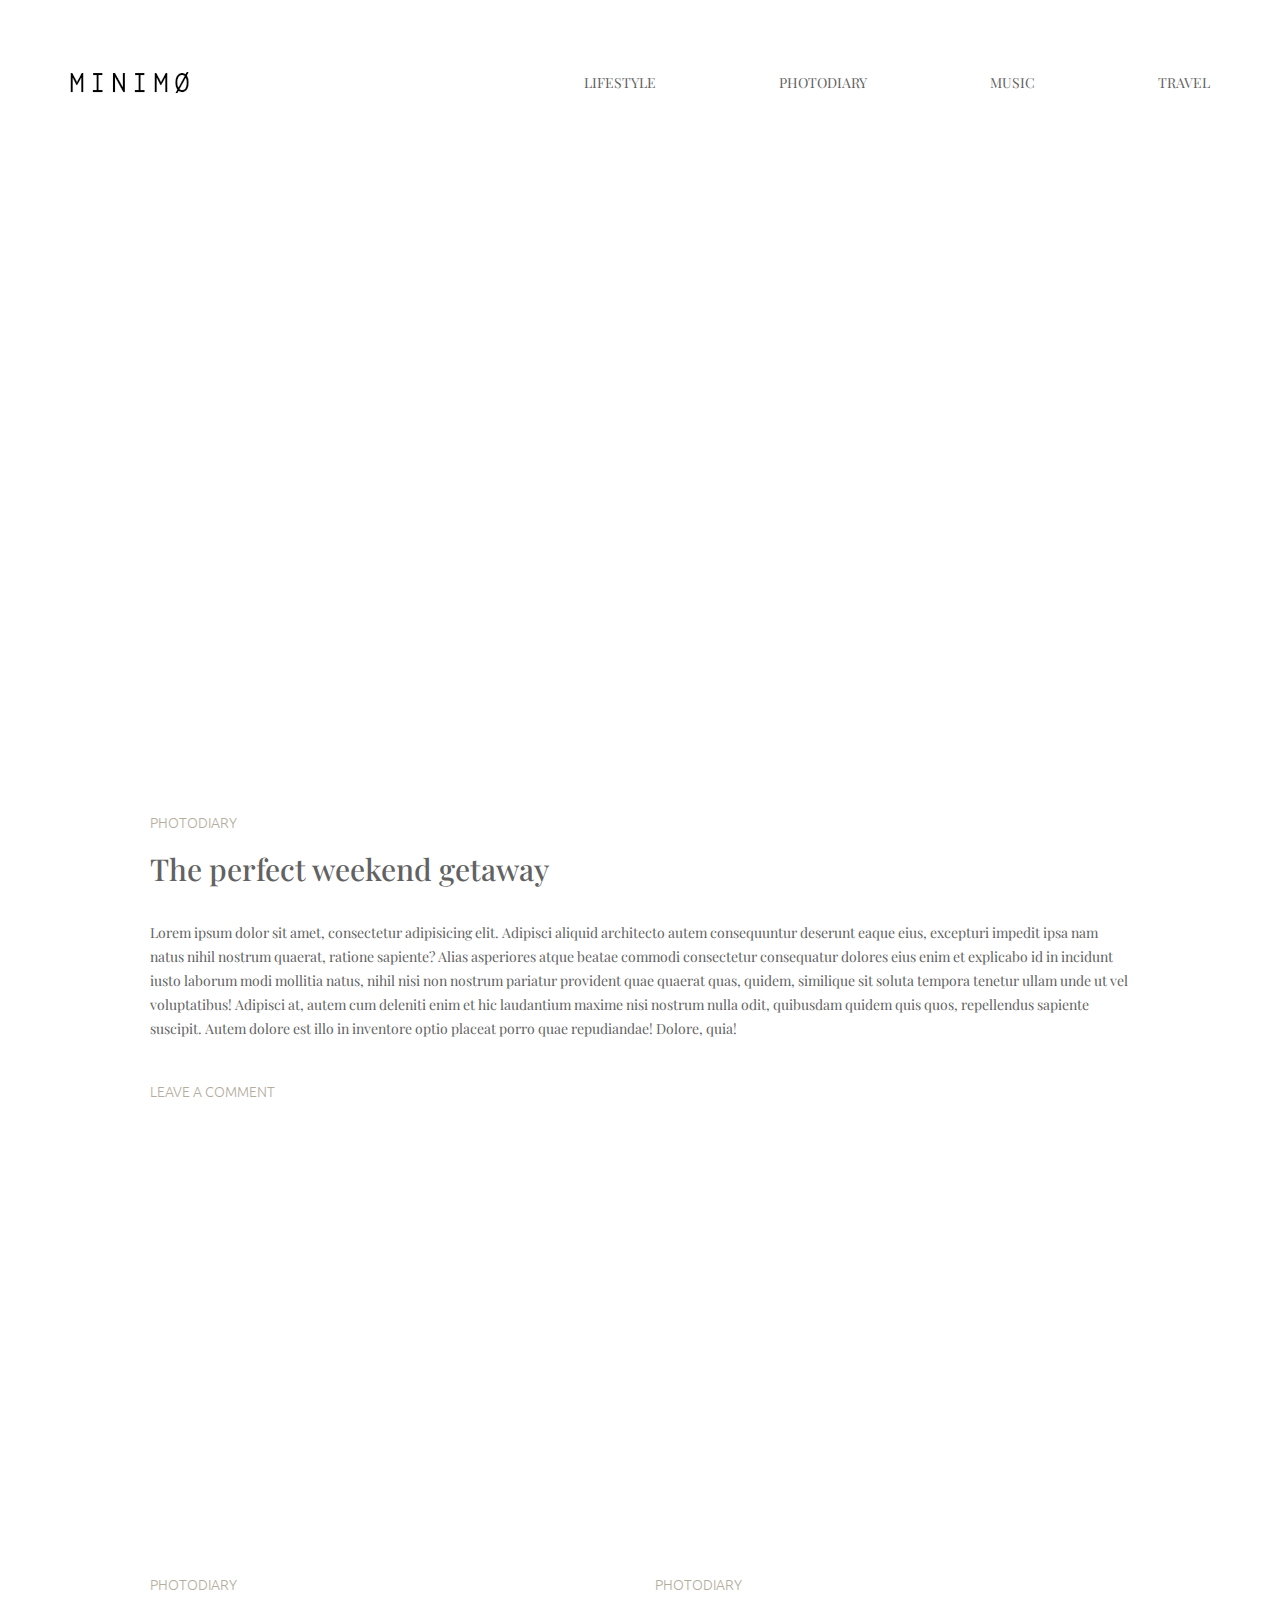
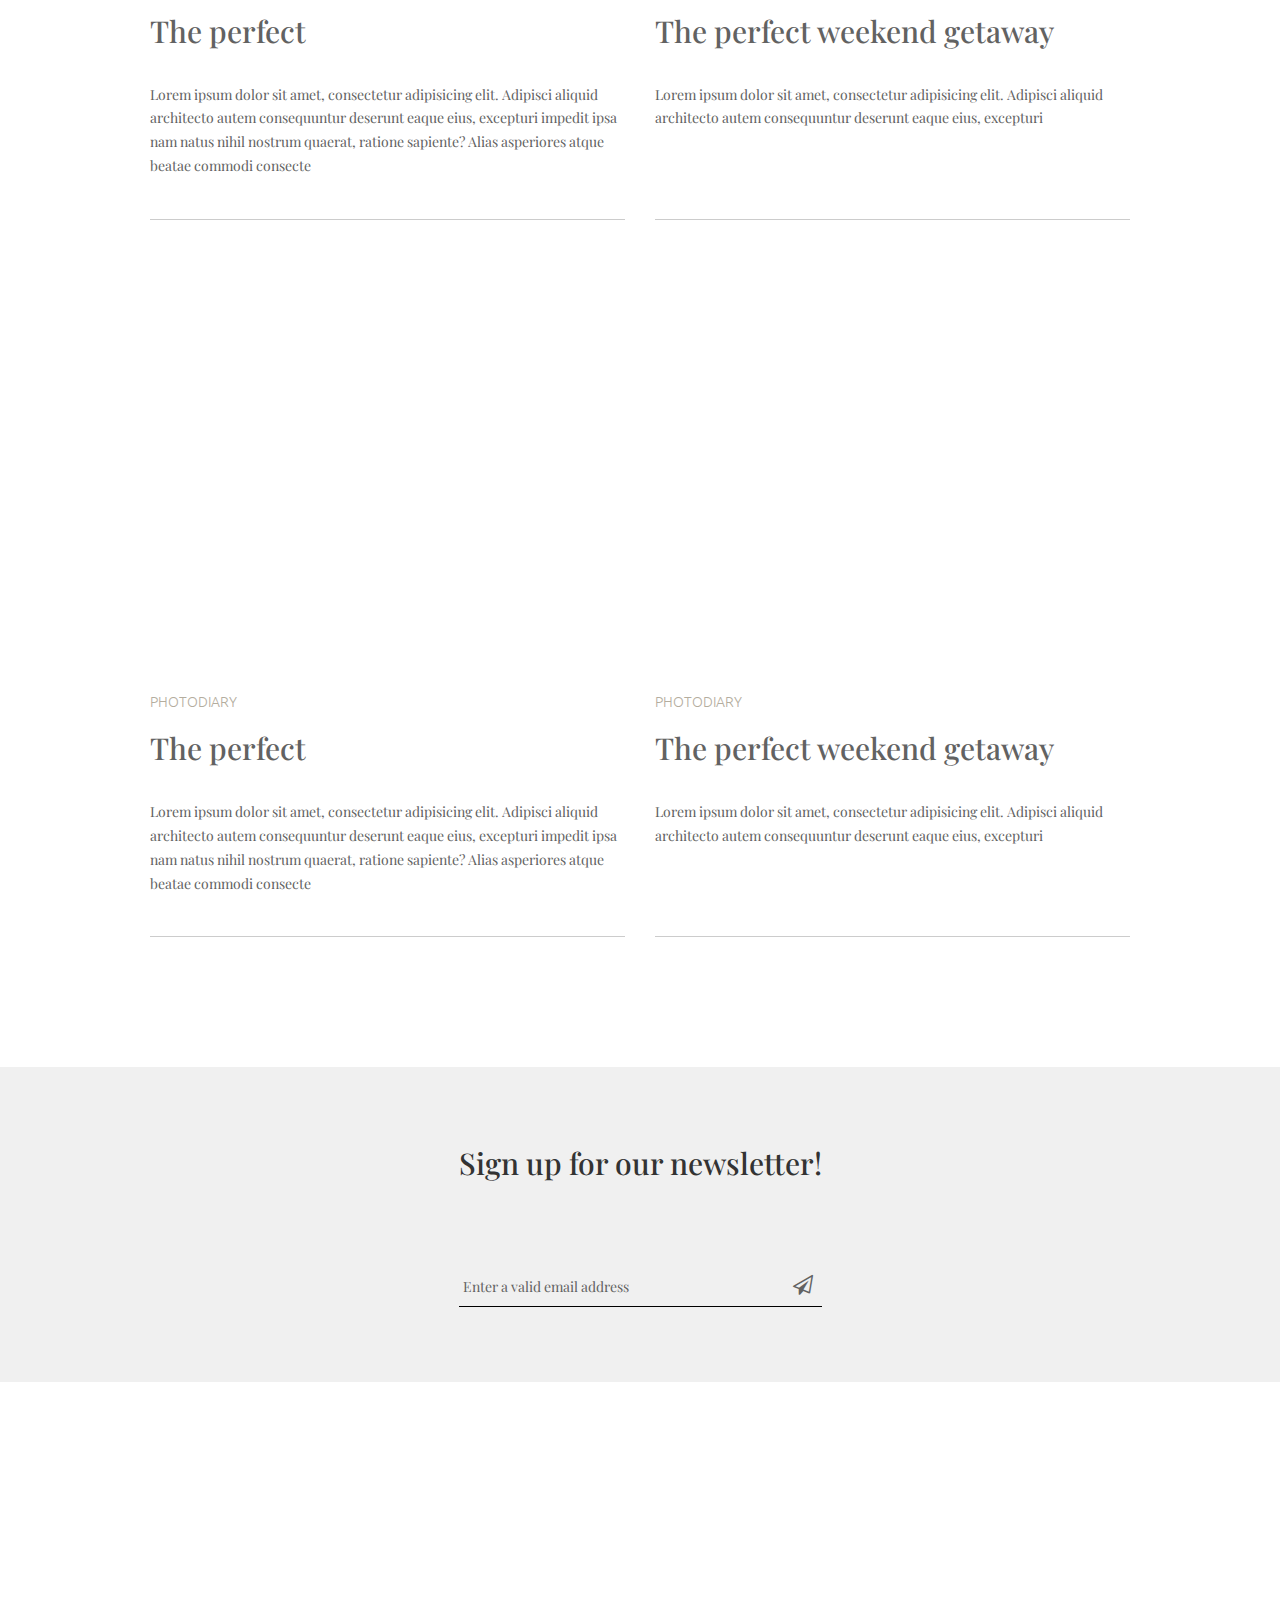
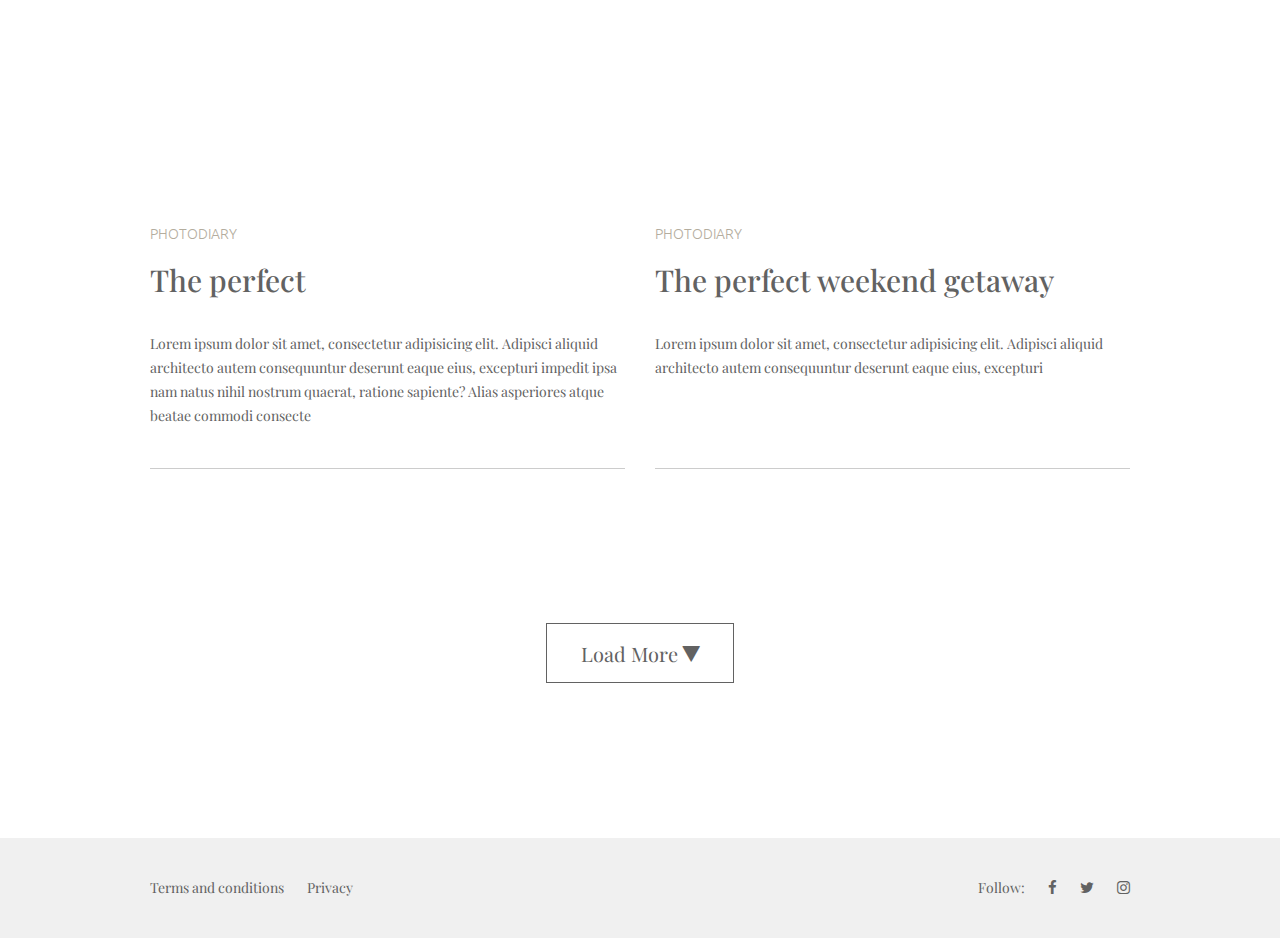
==== commit c20cb986: "05-04 prva grupa" ====
--- a/index.html
+++ b/index.html
@@ -224,7 +224,8 @@
         <div class="row">
             <div class="col-md-12">
                 <div class="load-more-button-container">
-                    <a href="javascript:void(0)">Load More</a>
+                    <a href="javascript:void(0)"><span>Load More</span> <i class="fa fa-play"></i></a>
+
                 </div>
             </div>
         </div>
--- a/css/main.min.css
+++ b/css/main.min.css
@@ -1 +1 @@
-*:focus{outline:0}*{margin:0}html{box-sizing:border-box;-webkit-font-smoothing:antialiased;-moz-osx-font-smoothing:grayscale;height:100%}body{margin:0;height:100%}p:empty{display:none}.btn:focus,.btn:active:focus,.btn.active:focus,.btn.focus,.btn:active.focus,.btn.active.focus{outline:0}.bootstrap-select .btn:focus{outline:none !important;-moz-box-shadow:none !important;-webkit-box-shadow:none !important}.media-checker{position:absolute;top:-10000px;left:-10000px;z-index:1920}.image-preloader{position:absolute;top:-1000px;left:-5000px;display:block}.scrollbar-measure{width:100px;height:100px;overflow:scroll;position:absolute;top:-9999px}input,textarea{outline:0}a{outline:0}a:link,a:visited{text-decoration:none}a:hover,a:focus,a:active{text-decoration:none;outline:0}.image-wrapper{width:200px;display:inline-block;font-size:0;position:relative;vertical-align:top;overflow:hidden}.image-wrapper:after{padding-top:50%;display:block;content:''}.image-wrapper .image-content{position:absolute;top:0;bottom:0;right:0;left:0;background-color:deepskyblue;color:white}.image-wrapper .image-content img{width:100%;height:auto}@media only screen and (max-width:1200px){.media-checker{z-index:1200}}@media only screen and (max-width:992px){.media-checker{z-index:992}}@media only screen and (min-device-width:768px) and (max-device-width:1024px) and (orientation:landscape) and (-webkit-min-device-pixel-ratio:1){.media-checker{z-index:1024}}@media only screen and (min-device-width:768px) and (max-device-width:1024px) and (orientation:portrait){.media-checker{z-index:768}}@media only screen and (max-width:767px){.media-checker{z-index:767}}@media only screen and (max-width:480px){.media-checker{z-index:480}}@media only screen and (max-width:479px){.media-checker{z-index:479}}@media only screen and (max-width:320px){.media-checker{z-index:320}}html,body{font-family:'Playfair Display',serif;font-weight:400;color:#626262;font-size:14px}.mobile-navigation{position:fixed;z-index:1010;top:0;width:100%;height:55px;border-bottom:1px solid #ededed;background-color:white}.mobile-navigation:after{content:'';display:table;clear:both}.mobile-navigation .logo-container{display:block;float:left;width:auto;max-width:199px;height:45px;margin-top:0;margin-left:20px;position:relative;top:50%;-webkit-transform:translateY(-50%);-moz-transform:translateY(-50%);-ms-transform:translateY(-50%);-o-transform:translateY(-50%);transform:translateY(-50%)}.mobile-navigation .logo-container a{display:block;overflow:hidden;height:45px}.mobile-navigation .logo-container a img{width:auto;height:100%}.mobile-navigation .navigation-trigger{display:block;float:right;position:relative;top:50%;-webkit-transform:translateY(-50%);-moz-transform:translateY(-50%);-ms-transform:translateY(-50%);-o-transform:translateY(-50%);transform:translateY(-50%)}.mobile-navigation .navigation-trigger a{display:inline-block;vertical-align:middle}.mobile-navigation .navigation-trigger a:link,.mobile-navigation .navigation-trigger a:visited{color:black}.mobile-navigation .navigation-trigger a:hover,.mobile-navigation .navigation-trigger a:active,.mobile-navigation .navigation-trigger a:focus{color:#404040}.mobile-navigation .navigation-trigger a:last-child{margin-left:20px}.mobile-navigation .navigation-trigger a:last-child i{font-size:35px;line-height:30px}.mobile-navigation .navigation-trigger i{margin-right:20px;font-size:25px;line-height:55px}.mobile-links-list-container{position:fixed;z-index:1000;top:55px;display:none;overflow:hidden;width:100%;background-color:white}.mobile-links-list-container ul{margin:0;padding:0;border-top:1px solid #ededed}.mobile-links-list-container ul li{display:block;padding:0;list-style:none;border-bottom:1px solid #ededed;background-image:none}.mobile-links-list-container ul li a{display:block;padding:10px 0 10px 30px;text-transform:uppercase;font-size:18px}.mobile-links-list-container ul li a:link,.mobile-links-list-container ul li a:visited{color:black}.mobile-links-list-container ul li a:hover,.mobile-links-list-container ul li a:focus,.mobile-links-list-container ul li a:active{color:black;background-color:#ebebeb}.pusher{height:55px}.logo-container{height:165px}.logo-container a{display:block;position:relative;top:50%;-webkit-transform:translateY(-50%);-moz-transform:translateY(-50%);-ms-transform:translateY(-50%);-o-transform:translateY(-50%);transform:translateY(-50%)}.main-menu-container{height:165px}.main-menu-container ul{position:relative;top:50%;-webkit-transform:translateY(-50%);-moz-transform:translateY(-50%);-ms-transform:translateY(-50%);-o-transform:translateY(-50%);transform:translateY(-50%);list-style:none;margin:0;padding:0;text-align:right}.main-menu-container ul li{display:inline-block}.main-menu-container ul li a{padding:0 60px;text-transform:uppercase}.main-menu-container ul li a:link,.main-menu-container ul li a:visited{color:#626262}.main-menu-container ul li a:hover,.main-menu-container ul li a:focus,.main-menu-container ul li a:active{color:#959595}.main-menu-container ul li:first-child a{padding-left:0}.main-menu-container ul li:last-child a{padding-right:0}.hero-container{margin-bottom:100px;overflow:hidden;padding-top:48%;background-repeat:no-repeat;background-position:center center;-webkit-background-size:cover;background-size:cover}.hero-container img{display:block;max-width:100%;max-height:100%;width:auto;height:auto}.article-container .article-image{padding-top:66.67%;margin:130px 0 25px;position:relative}.article-container .article-image a{display:block;position:absolute;top:0;left:0;right:0;bottom:0}.article-container .article-title{display:block}.article-container a.article-link{text-transform:uppercase;font-family:'Ubuntu',sans-serif;font-weight:300}.article-container a.article-link:link,.article-container a.article-link:visited{color:#b4ad9e}.article-container a.article-link:hover,.article-container a.article-link:focus,.article-container a.article-link:active{color:#857b67}.article-container h2{margin:20px 0 35px}.article-container .article-content{margin-bottom:40px}.article-container .article-content p{line-height:171.42857143%}.article-container.full{margin:0 80px}.article-container.half{border-bottom:1px solid #ccc}.article-container.right{margin:0 80px 0 0}.article-container.left{margin:0 0 0 80px}.gray{background-color:#f0f0f0;margin:130px 0 -30px;padding:60px 0 75px}.gray .newsletter-form-container{text-align:center}.gray .newsletter-form-container .signup-form-inner{border-bottom:1px solid black;display:inline-block;padding-bottom:5px}.gray .newsletter-form-container .signup-form-inner h2{color:#333;margin-bottom:90px}.gray .newsletter-form-container .signup-form-inner input[type='email']{border:0;background-color:transparent;width:calc(100% - 40px)}.gray .newsletter-form-container .signup-form-inner input[type='email']::-webkit-input-placeholder{color:#626262}.gray .newsletter-form-container .signup-form-inner input[type='email']::-moz-placeholder{color:#626262}.gray .newsletter-form-container .signup-form-inner input[type='email']:-ms-input-placeholder{color:#626262}.gray .newsletter-form-container .signup-form-inner input[type='email']:-moz-placeholder{color:#626262}.gray .newsletter-form-container .signup-form-inner input[type='submit']{background-color:transparent;border:0;font-family:FontAwesome;font-size:20px}.load-more-button-container{margin:170px 0 30px;text-align:center}.load-more-button-container a{border:1px solid #626262;padding:15.5px 34px;font-size:20px}.load-more-button-container a:link,.load-more-button-container a:visited{color:#626262}.load-more-button-container a:hover,.load-more-button-container a:focus,.load-more-button-container a:active{color:#2f2f2f;background-color:#e0e0e0}.togggle{max-height:0;overflow:hidden;-webkit-transition:max-height 1s;-moz-transition:max-height 1s;-ms-transition:max-height 1s;-o-transition:max-height 1s;transition:max-height 1s}.togggle.openned{max-height:1000px}.footer-gray{background-color:#f0f0f0}@media only screen and (max-width:992px){.logo-container{height:80px}.main-menu-container{height:80px}.main-menu-container ul li a{padding:0 25px}.hero-container{margin-bottom:50px}.article-container .article-image{margin-top:50px}.article-container.full,.article-container.left,.article-container.right{margin:0}.gray{margin:60px 0}}+*:focus{outline:0}*{margin:0}html{box-sizing:border-box;-webkit-font-smoothing:antialiased;-moz-osx-font-smoothing:grayscale;height:100%}body{margin:0;height:100%}p:empty{display:none}.btn:focus,.btn:active:focus,.btn.active:focus,.btn.focus,.btn:active.focus,.btn.active.focus{outline:0}.bootstrap-select .btn:focus{outline:none !important;-moz-box-shadow:none !important;-webkit-box-shadow:none !important}.media-checker{position:absolute;top:-10000px;left:-10000px;z-index:1920}.image-preloader{position:absolute;top:-1000px;left:-5000px;display:block}.scrollbar-measure{width:100px;height:100px;overflow:scroll;position:absolute;top:-9999px}input,textarea{outline:0}a{outline:0}a:link,a:visited{text-decoration:none}a:hover,a:focus,a:active{text-decoration:none;outline:0}.image-wrapper{width:200px;display:inline-block;font-size:0;position:relative;vertical-align:top;overflow:hidden}.image-wrapper:after{padding-top:50%;display:block;content:''}.image-wrapper .image-content{position:absolute;top:0;bottom:0;right:0;left:0;background-color:deepskyblue;color:white}.image-wrapper .image-content img{width:100%;height:auto}@media only screen and (max-width:1200px){.media-checker{z-index:1200}}@media only screen and (max-width:992px){.media-checker{z-index:992}}@media only screen and (min-device-width:768px) and (max-device-width:1024px) and (orientation:landscape) and (-webkit-min-device-pixel-ratio:1){.media-checker{z-index:1024}}@media only screen and (min-device-width:768px) and (max-device-width:1024px) and (orientation:portrait){.media-checker{z-index:768}}@media only screen and (max-width:767px){.media-checker{z-index:767}}@media only screen and (max-width:480px){.media-checker{z-index:480}}@media only screen and (max-width:479px){.media-checker{z-index:479}}@media only screen and (max-width:320px){.media-checker{z-index:320}}html,body{font-family:'Playfair Display',serif;font-weight:400;color:#626262;font-size:14px}.mobile-navigation{position:fixed;z-index:1010;top:0;width:100%;height:55px;border-bottom:1px solid #ededed;background-color:white}.mobile-navigation:after{content:'';display:table;clear:both}.mobile-navigation .logo-container{display:block;float:left;width:auto;max-width:199px;height:45px;margin-top:0;margin-left:20px;position:relative;top:50%;-webkit-transform:translateY(-50%);-moz-transform:translateY(-50%);-ms-transform:translateY(-50%);-o-transform:translateY(-50%);transform:translateY(-50%)}.mobile-navigation .logo-container a{display:block;overflow:hidden;height:45px}.mobile-navigation .logo-container a img{width:auto;height:100%}.mobile-navigation .navigation-trigger{display:block;float:right;position:relative;top:50%;-webkit-transform:translateY(-50%);-moz-transform:translateY(-50%);-ms-transform:translateY(-50%);-o-transform:translateY(-50%);transform:translateY(-50%)}.mobile-navigation .navigation-trigger a{display:inline-block;vertical-align:middle}.mobile-navigation .navigation-trigger a:link,.mobile-navigation .navigation-trigger a:visited{color:black}.mobile-navigation .navigation-trigger a:hover,.mobile-navigation .navigation-trigger a:active,.mobile-navigation .navigation-trigger a:focus{color:#404040}.mobile-navigation .navigation-trigger a:last-child{margin-left:20px}.mobile-navigation .navigation-trigger a:last-child i{font-size:35px;line-height:30px}.mobile-navigation .navigation-trigger i{margin-right:20px;font-size:25px;line-height:55px}.mobile-links-list-container{position:fixed;z-index:1000;top:55px;display:none;overflow:hidden;width:100%;background-color:white}.mobile-links-list-container ul{margin:0;padding:0;border-top:1px solid #ededed}.mobile-links-list-container ul li{display:block;padding:0;list-style:none;border-bottom:1px solid #ededed;background-image:none}.mobile-links-list-container ul li a{display:block;padding:10px 0 10px 30px;text-transform:uppercase;font-size:18px}.mobile-links-list-container ul li a:link,.mobile-links-list-container ul li a:visited{color:black}.mobile-links-list-container ul li a:hover,.mobile-links-list-container ul li a:focus,.mobile-links-list-container ul li a:active{color:black;background-color:#ebebeb}.pusher{height:55px}.logo-container{height:165px}.logo-container a{display:block;position:relative;top:50%;-webkit-transform:translateY(-50%);-moz-transform:translateY(-50%);-ms-transform:translateY(-50%);-o-transform:translateY(-50%);transform:translateY(-50%)}.main-menu-container{height:165px}.main-menu-container ul{position:relative;top:50%;-webkit-transform:translateY(-50%);-moz-transform:translateY(-50%);-ms-transform:translateY(-50%);-o-transform:translateY(-50%);transform:translateY(-50%);list-style:none;margin:0;padding:0;text-align:right}.main-menu-container ul li{display:inline-block}.main-menu-container ul li a{padding:0 60px;text-transform:uppercase}.main-menu-container ul li a:link,.main-menu-container ul li a:visited{color:#626262}.main-menu-container ul li a:hover,.main-menu-container ul li a:focus,.main-menu-container ul li a:active{color:#959595}.main-menu-container ul li:first-child a{padding-left:0}.main-menu-container ul li:last-child a{padding-right:0}.hero-container{margin-bottom:100px;overflow:hidden;padding-top:48%;background-repeat:no-repeat;background-position:center center;-webkit-background-size:cover;background-size:cover}.hero-container img{display:block;max-width:100%;max-height:100%;width:auto;height:auto}.article-container .article-image{padding-top:66.67%;margin:130px 0 25px;position:relative}.article-container .article-image a{display:block;position:absolute;top:0;left:0;right:0;bottom:0}.article-container .article-title{display:block}.article-container a.article-link{text-transform:uppercase;font-family:'Ubuntu',sans-serif;font-weight:300}.article-container a.article-link:link,.article-container a.article-link:visited{color:#b4ad9e}.article-container a.article-link:hover,.article-container a.article-link:focus,.article-container a.article-link:active{color:#857b67}.article-container h2{margin:20px 0 35px}.article-container .article-content{margin-bottom:40px}.article-container .article-content p{line-height:171.42857143%}.article-container.full{margin:0 80px}.article-container.half{border-bottom:1px solid #ccc}.article-container.right{margin:0 80px 0 0}.article-container.left{margin:0 0 0 80px}.gray{background-color:#f0f0f0;margin:130px 0 -30px;padding:60px 0 75px}.gray .newsletter-form-container{text-align:center}.gray .newsletter-form-container .signup-form-inner{border-bottom:1px solid black;display:inline-block;padding-bottom:5px}.gray .newsletter-form-container .signup-form-inner h2{color:#333;margin-bottom:90px}.gray .newsletter-form-container .signup-form-inner input[type='email']{border:0;background-color:transparent;width:calc(100% - 40px)}.gray .newsletter-form-container .signup-form-inner input[type='email']::-webkit-input-placeholder{color:#626262}.gray .newsletter-form-container .signup-form-inner input[type='email']::-moz-placeholder{color:#626262}.gray .newsletter-form-container .signup-form-inner input[type='email']:-ms-input-placeholder{color:#626262}.gray .newsletter-form-container .signup-form-inner input[type='email']:-moz-placeholder{color:#626262}.gray .newsletter-form-container .signup-form-inner input[type='submit']{background-color:transparent;border:0;font-family:FontAwesome;font-size:20px}.load-more-button-container{margin:170px 0 30px;text-align:center}.load-more-button-container a{border:1px solid #626262;padding:15.5px 34px;font-size:20px}.load-more-button-container a:link,.load-more-button-container a:visited{color:#626262}.load-more-button-container a:hover,.load-more-button-container a:focus,.load-more-button-container a:active{color:#2f2f2f;background-color:#e0e0e0}.load-more-button-container a:after{display:inline-block;font-family:FontAwesome;-webkit-transform:rotate(90deg);-moz-transform:rotate(90deg);-ms-transform:rotate(90deg);-o-transform:rotate(90deg);transform:rotate(90deg);-webkit-transition:transform 1s;-moz-transition:transform 1s;-ms-transition:transform 1s;-o-transition:transform 1s;transition:transform 1s}.load-more-button-container a i{display:inline-block;-webkit-transform:rotate(90deg);-moz-transform:rotate(90deg);-ms-transform:rotate(90deg);-o-transform:rotate(90deg);transform:rotate(90deg);-webkit-transition:transform 1s;-moz-transition:transform 1s;-ms-transition:transform 1s;-o-transition:transform 1s;transition:transform 1s}.load-more-button-container a.openned i{-webkit-transform:rotate(270deg);-moz-transform:rotate(270deg);-ms-transform:rotate(270deg);-o-transform:rotate(270deg);transform:rotate(270deg)}.togggle{max-height:0;overflow:hidden;-webkit-transition:max-height 1s 1s;-moz-transition:max-height 1s 1s;-ms-transition:max-height 1s 1s;-o-transition:max-height 1s 1s;transition:max-height 1s 1s}.togggle.openned{max-height:1000px}.footer-gray{background-color:#f0f0f0;margin-top:140px}.footer-gray .footer-inner-content-container{height:100px}.footer-gray .footer-inner-content-container ul{position:relative;top:50%;-webkit-transform:translateY(-50%);-moz-transform:translateY(-50%);-ms-transform:translateY(-50%);-o-transform:translateY(-50%);transform:translateY(-50%);list-style:none;padding:0;margin:0}.footer-gray .footer-inner-content-container ul li{display:inline-block}.footer-gray .footer-inner-content-container ul li a:link,.footer-gray .footer-inner-content-container ul li a:visited{color:#626262}.footer-gray .footer-inner-content-container ul li a:hover,.footer-gray .footer-inner-content-container ul li a:focus,.footer-gray .footer-inner-content-container ul li a:active{color:#959595}.footer-gray .footer-inner-content-container ul li a i{font-size:15px}.footer-gray .footer-inner-content-container.terms ul{margin-left:80px}.footer-gray .footer-inner-content-container.terms ul li a{padding-right:20px}.footer-gray .footer-inner-content-container.social{text-align:right}.footer-gray .footer-inner-content-container.social ul{margin-right:80px}.footer-gray .footer-inner-content-container.social ul li a{padding-left:20px}@media only screen and (max-width:992px){.logo-container{height:80px}.main-menu-container{height:80px}.main-menu-container ul li a{padding:0 25px}.hero-container{margin-bottom:50px}.article-container .article-image{margin-top:50px}.article-container.full,.article-container.left,.article-container.right{margin:0}.gray{margin:60px 0}}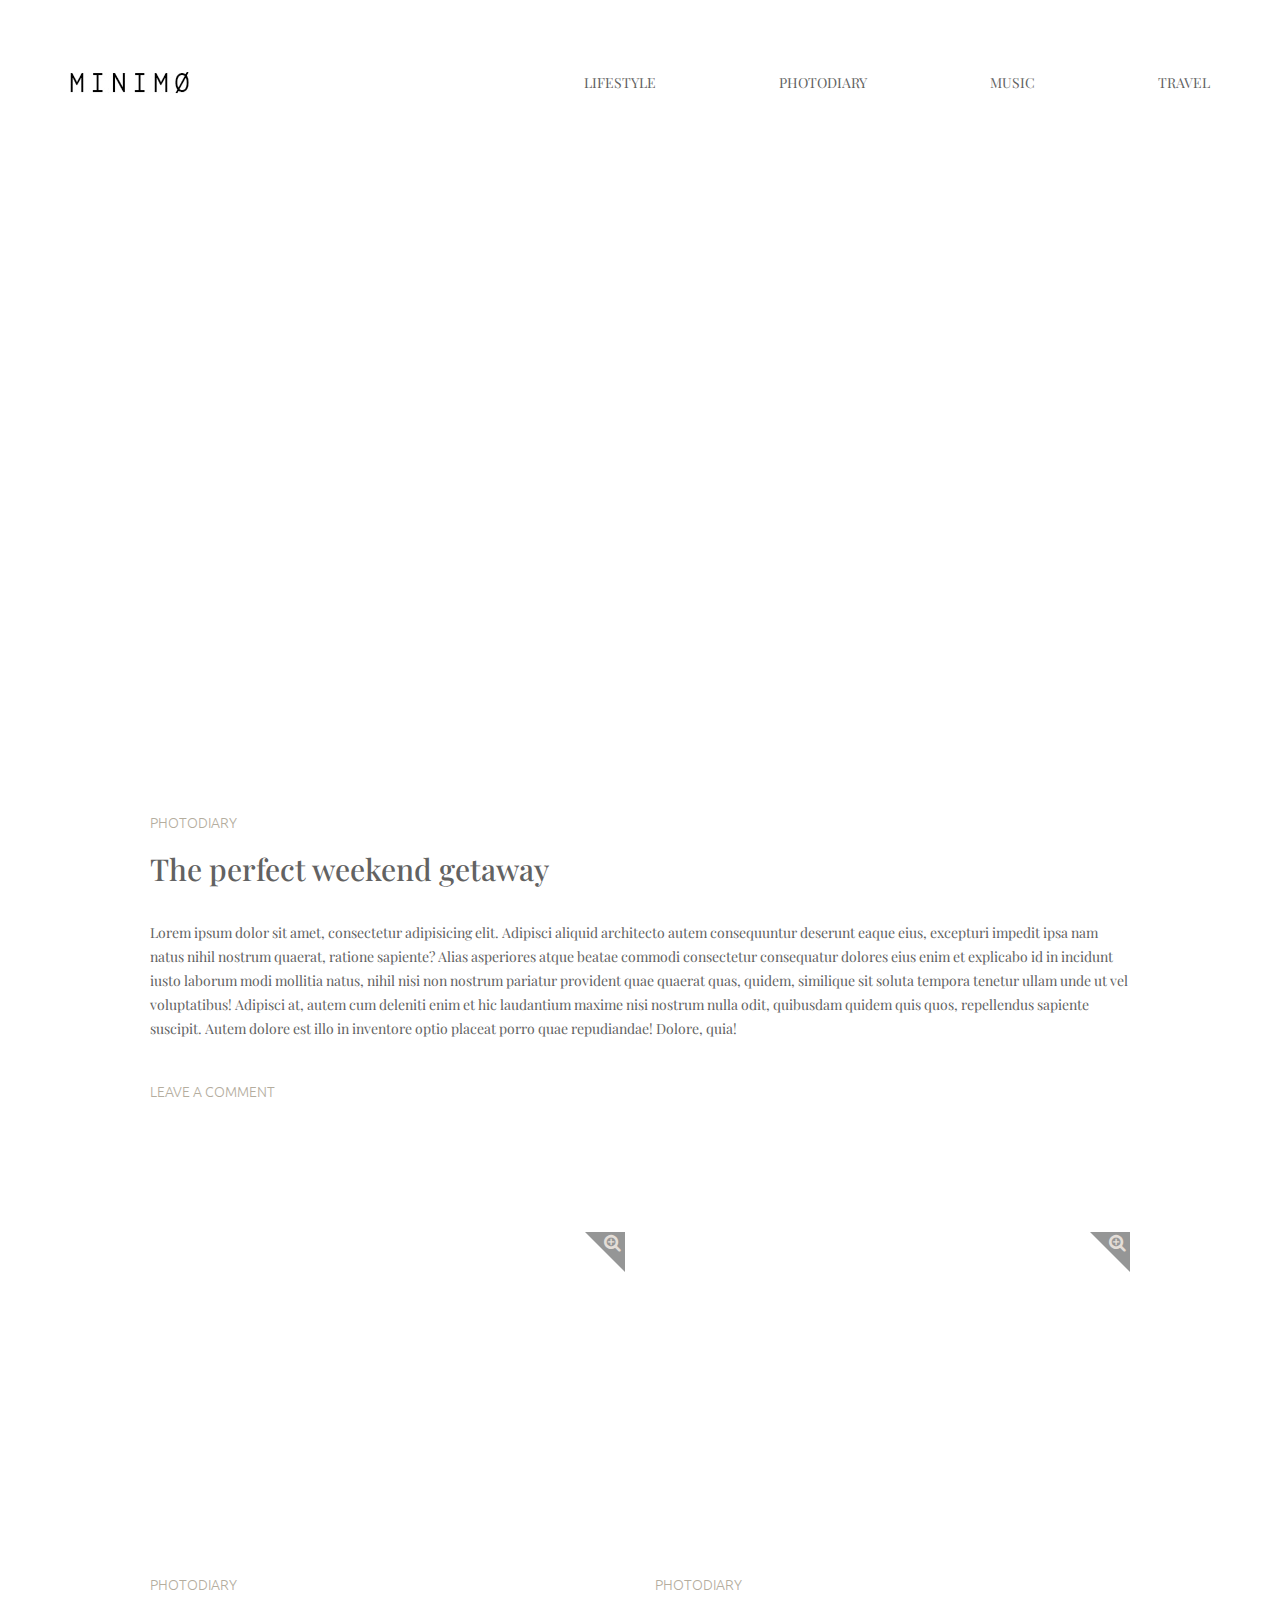
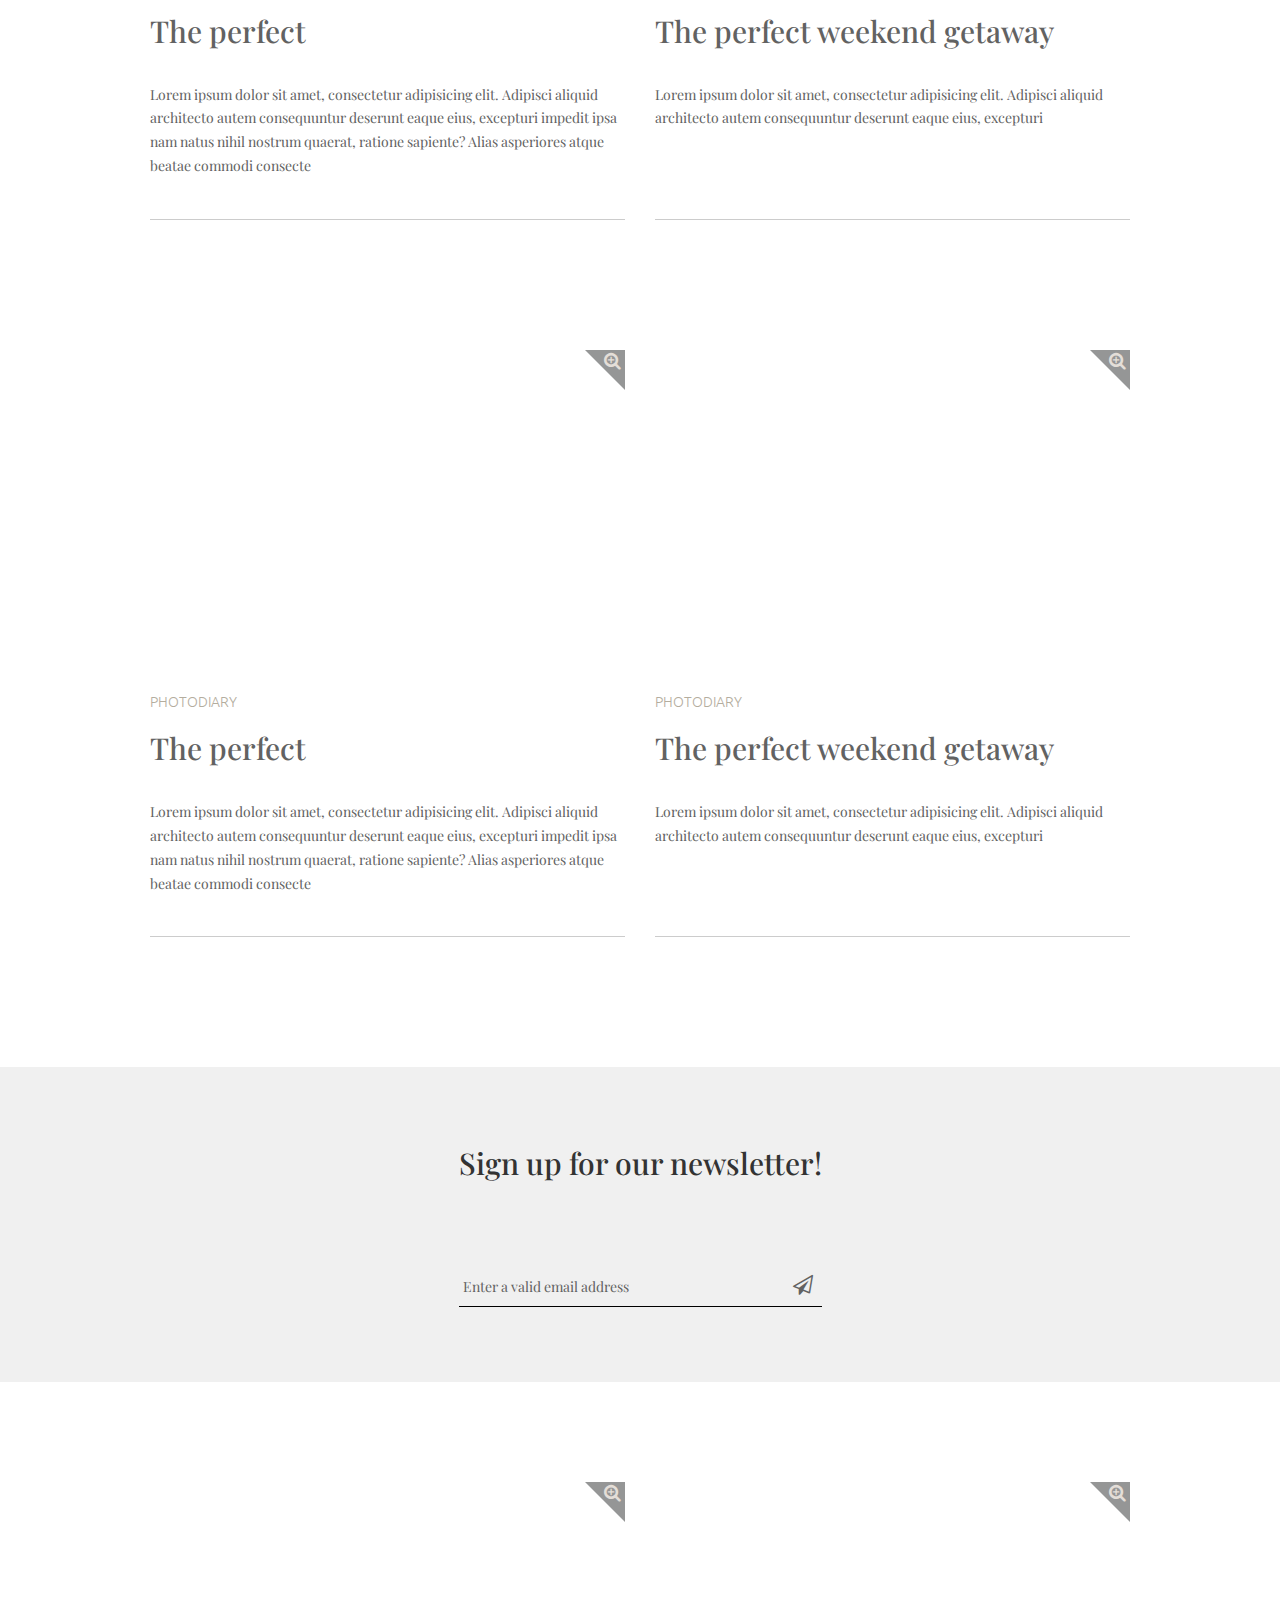
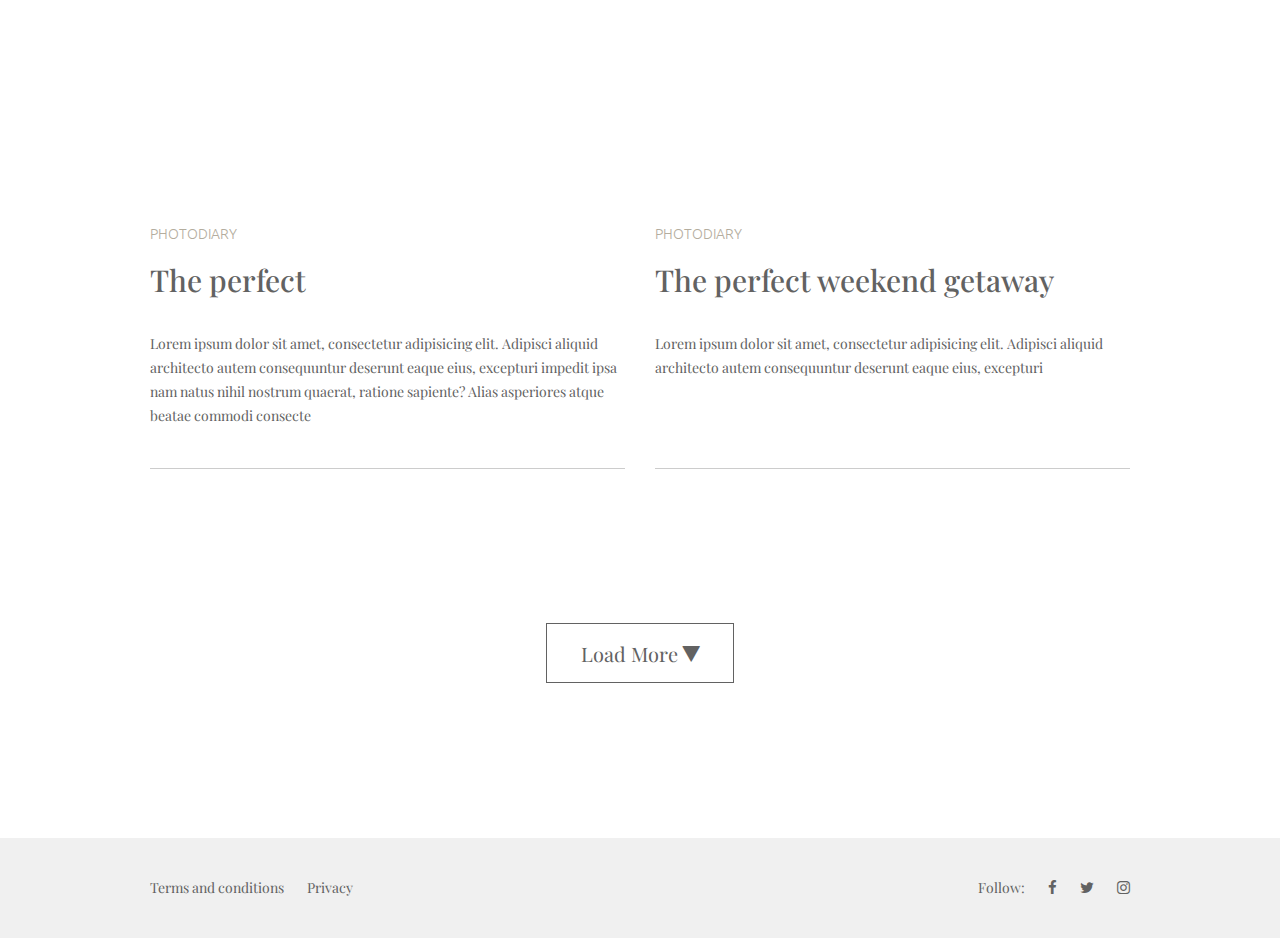
==== commit 926ed139: "12-04 prva grupa" ====
--- a/index.html
+++ b/index.html
@@ -224,10 +224,11 @@
         <div class="row">
             <div class="col-md-12">
                 <div class="load-more-button-container">
-                    <a href="javascript:void(0)"><span>Load More</span> <i class="fa fa-play"></i></a>
-
-                </div>
-            </div>
+                    <a href="javascript:void(0)"><span>Load More </span> <i class="fa fa-play"></i></a>
+
+                </div>
+            </div>
+
         </div>
     </div>
 
--- a/css/main.min.css
+++ b/css/main.min.css
@@ -1 +1 @@
-*:focus{outline:0}*{margin:0}html{box-sizing:border-box;-webkit-font-smoothing:antialiased;-moz-osx-font-smoothing:grayscale;height:100%}body{margin:0;height:100%}p:empty{display:none}.btn:focus,.btn:active:focus,.btn.active:focus,.btn.focus,.btn:active.focus,.btn.active.focus{outline:0}.bootstrap-select .btn:focus{outline:none !important;-moz-box-shadow:none !important;-webkit-box-shadow:none !important}.media-checker{position:absolute;top:-10000px;left:-10000px;z-index:1920}.image-preloader{position:absolute;top:-1000px;left:-5000px;display:block}.scrollbar-measure{width:100px;height:100px;overflow:scroll;position:absolute;top:-9999px}input,textarea{outline:0}a{outline:0}a:link,a:visited{text-decoration:none}a:hover,a:focus,a:active{text-decoration:none;outline:0}.image-wrapper{width:200px;display:inline-block;font-size:0;position:relative;vertical-align:top;overflow:hidden}.image-wrapper:after{padding-top:50%;display:block;content:''}.image-wrapper .image-content{position:absolute;top:0;bottom:0;right:0;left:0;background-color:deepskyblue;color:white}.image-wrapper .image-content img{width:100%;height:auto}@media only screen and (max-width:1200px){.media-checker{z-index:1200}}@media only screen and (max-width:992px){.media-checker{z-index:992}}@media only screen and (min-device-width:768px) and (max-device-width:1024px) and (orientation:landscape) and (-webkit-min-device-pixel-ratio:1){.media-checker{z-index:1024}}@media only screen and (min-device-width:768px) and (max-device-width:1024px) and (orientation:portrait){.media-checker{z-index:768}}@media only screen and (max-width:767px){.media-checker{z-index:767}}@media only screen and (max-width:480px){.media-checker{z-index:480}}@media only screen and (max-width:479px){.media-checker{z-index:479}}@media only screen and (max-width:320px){.media-checker{z-index:320}}html,body{font-family:'Playfair Display',serif;font-weight:400;color:#626262;font-size:14px}.mobile-navigation{position:fixed;z-index:1010;top:0;width:100%;height:55px;border-bottom:1px solid #ededed;background-color:white}.mobile-navigation:after{content:'';display:table;clear:both}.mobile-navigation .logo-container{display:block;float:left;width:auto;max-width:199px;height:45px;margin-top:0;margin-left:20px;position:relative;top:50%;-webkit-transform:translateY(-50%);-moz-transform:translateY(-50%);-ms-transform:translateY(-50%);-o-transform:translateY(-50%);transform:translateY(-50%)}.mobile-navigation .logo-container a{display:block;overflow:hidden;height:45px}.mobile-navigation .logo-container a img{width:auto;height:100%}.mobile-navigation .navigation-trigger{display:block;float:right;position:relative;top:50%;-webkit-transform:translateY(-50%);-moz-transform:translateY(-50%);-ms-transform:translateY(-50%);-o-transform:translateY(-50%);transform:translateY(-50%)}.mobile-navigation .navigation-trigger a{display:inline-block;vertical-align:middle}.mobile-navigation .navigation-trigger a:link,.mobile-navigation .navigation-trigger a:visited{color:black}.mobile-navigation .navigation-trigger a:hover,.mobile-navigation .navigation-trigger a:active,.mobile-navigation .navigation-trigger a:focus{color:#404040}.mobile-navigation .navigation-trigger a:last-child{margin-left:20px}.mobile-navigation .navigation-trigger a:last-child i{font-size:35px;line-height:30px}.mobile-navigation .navigation-trigger i{margin-right:20px;font-size:25px;line-height:55px}.mobile-links-list-container{position:fixed;z-index:1000;top:55px;display:none;overflow:hidden;width:100%;background-color:white}.mobile-links-list-container ul{margin:0;padding:0;border-top:1px solid #ededed}.mobile-links-list-container ul li{display:block;padding:0;list-style:none;border-bottom:1px solid #ededed;background-image:none}.mobile-links-list-container ul li a{display:block;padding:10px 0 10px 30px;text-transform:uppercase;font-size:18px}.mobile-links-list-container ul li a:link,.mobile-links-list-container ul li a:visited{color:black}.mobile-links-list-container ul li a:hover,.mobile-links-list-container ul li a:focus,.mobile-links-list-container ul li a:active{color:black;background-color:#ebebeb}.pusher{height:55px}.logo-container{height:165px}.logo-container a{display:block;position:relative;top:50%;-webkit-transform:translateY(-50%);-moz-transform:translateY(-50%);-ms-transform:translateY(-50%);-o-transform:translateY(-50%);transform:translateY(-50%)}.main-menu-container{height:165px}.main-menu-container ul{position:relative;top:50%;-webkit-transform:translateY(-50%);-moz-transform:translateY(-50%);-ms-transform:translateY(-50%);-o-transform:translateY(-50%);transform:translateY(-50%);list-style:none;margin:0;padding:0;text-align:right}.main-menu-container ul li{display:inline-block}.main-menu-container ul li a{padding:0 60px;text-transform:uppercase}.main-menu-container ul li a:link,.main-menu-container ul li a:visited{color:#626262}.main-menu-container ul li a:hover,.main-menu-container ul li a:focus,.main-menu-container ul li a:active{color:#959595}.main-menu-container ul li:first-child a{padding-left:0}.main-menu-container ul li:last-child a{padding-right:0}.hero-container{margin-bottom:100px;overflow:hidden;padding-top:48%;background-repeat:no-repeat;background-position:center center;-webkit-background-size:cover;background-size:cover}.hero-container img{display:block;max-width:100%;max-height:100%;width:auto;height:auto}.article-container .article-image{padding-top:66.67%;margin:130px 0 25px;position:relative}.article-container .article-image a{display:block;position:absolute;top:0;left:0;right:0;bottom:0}.article-container .article-title{display:block}.article-container a.article-link{text-transform:uppercase;font-family:'Ubuntu',sans-serif;font-weight:300}.article-container a.article-link:link,.article-container a.article-link:visited{color:#b4ad9e}.article-container a.article-link:hover,.article-container a.article-link:focus,.article-container a.article-link:active{color:#857b67}.article-container h2{margin:20px 0 35px}.article-container .article-content{margin-bottom:40px}.article-container .article-content p{line-height:171.42857143%}.article-container.full{margin:0 80px}.article-container.half{border-bottom:1px solid #ccc}.article-container.right{margin:0 80px 0 0}.article-container.left{margin:0 0 0 80px}.gray{background-color:#f0f0f0;margin:130px 0 -30px;padding:60px 0 75px}.gray .newsletter-form-container{text-align:center}.gray .newsletter-form-container .signup-form-inner{border-bottom:1px solid black;display:inline-block;padding-bottom:5px}.gray .newsletter-form-container .signup-form-inner h2{color:#333;margin-bottom:90px}.gray .newsletter-form-container .signup-form-inner input[type='email']{border:0;background-color:transparent;width:calc(100% - 40px)}.gray .newsletter-form-container .signup-form-inner input[type='email']::-webkit-input-placeholder{color:#626262}.gray .newsletter-form-container .signup-form-inner input[type='email']::-moz-placeholder{color:#626262}.gray .newsletter-form-container .signup-form-inner input[type='email']:-ms-input-placeholder{color:#626262}.gray .newsletter-form-container .signup-form-inner input[type='email']:-moz-placeholder{color:#626262}.gray .newsletter-form-container .signup-form-inner input[type='submit']{background-color:transparent;border:0;font-family:FontAwesome;font-size:20px}.load-more-button-container{margin:170px 0 30px;text-align:center}.load-more-button-container a{border:1px solid #626262;padding:15.5px 34px;font-size:20px}.load-more-button-container a:link,.load-more-button-container a:visited{color:#626262}.load-more-button-container a:hover,.load-more-button-container a:focus,.load-more-button-container a:active{color:#2f2f2f;background-color:#e0e0e0}.load-more-button-container a:after{display:inline-block;font-family:FontAwesome;-webkit-transform:rotate(90deg);-moz-transform:rotate(90deg);-ms-transform:rotate(90deg);-o-transform:rotate(90deg);transform:rotate(90deg);-webkit-transition:transform 1s;-moz-transition:transform 1s;-ms-transition:transform 1s;-o-transition:transform 1s;transition:transform 1s}.load-more-button-container a i{display:inline-block;-webkit-transform:rotate(90deg);-moz-transform:rotate(90deg);-ms-transform:rotate(90deg);-o-transform:rotate(90deg);transform:rotate(90deg);-webkit-transition:transform 1s;-moz-transition:transform 1s;-ms-transition:transform 1s;-o-transition:transform 1s;transition:transform 1s}.load-more-button-container a.openned i{-webkit-transform:rotate(270deg);-moz-transform:rotate(270deg);-ms-transform:rotate(270deg);-o-transform:rotate(270deg);transform:rotate(270deg)}.togggle{max-height:0;overflow:hidden;-webkit-transition:max-height 1s 1s;-moz-transition:max-height 1s 1s;-ms-transition:max-height 1s 1s;-o-transition:max-height 1s 1s;transition:max-height 1s 1s}.togggle.openned{max-height:1000px}.footer-gray{background-color:#f0f0f0;margin-top:140px}.footer-gray .footer-inner-content-container{height:100px}.footer-gray .footer-inner-content-container ul{position:relative;top:50%;-webkit-transform:translateY(-50%);-moz-transform:translateY(-50%);-ms-transform:translateY(-50%);-o-transform:translateY(-50%);transform:translateY(-50%);list-style:none;padding:0;margin:0}.footer-gray .footer-inner-content-container ul li{display:inline-block}.footer-gray .footer-inner-content-container ul li a:link,.footer-gray .footer-inner-content-container ul li a:visited{color:#626262}.footer-gray .footer-inner-content-container ul li a:hover,.footer-gray .footer-inner-content-container ul li a:focus,.footer-gray .footer-inner-content-container ul li a:active{color:#959595}.footer-gray .footer-inner-content-container ul li a i{font-size:15px}.footer-gray .footer-inner-content-container.terms ul{margin-left:80px}.footer-gray .footer-inner-content-container.terms ul li a{padding-right:20px}.footer-gray .footer-inner-content-container.social{text-align:right}.footer-gray .footer-inner-content-container.social ul{margin-right:80px}.footer-gray .footer-inner-content-container.social ul li a{padding-left:20px}@media only screen and (max-width:992px){.logo-container{height:80px}.main-menu-container{height:80px}.main-menu-container ul li a{padding:0 25px}.hero-container{margin-bottom:50px}.article-container .article-image{margin-top:50px}.article-container.full,.article-container.left,.article-container.right{margin:0}.gray{margin:60px 0}}+*:focus{outline:0}*{margin:0}html{box-sizing:border-box;-webkit-font-smoothing:antialiased;-moz-osx-font-smoothing:grayscale;height:100%}body{margin:0;height:100%}p:empty{display:none}.btn:focus,.btn:active:focus,.btn.active:focus,.btn.focus,.btn:active.focus,.btn.active.focus{outline:0}.bootstrap-select .btn:focus{outline:none !important;-moz-box-shadow:none !important;-webkit-box-shadow:none !important}.media-checker{position:absolute;top:-10000px;left:-10000px;z-index:1920}.image-preloader{position:absolute;top:-1000px;left:-5000px;display:block}.scrollbar-measure{width:100px;height:100px;overflow:scroll;position:absolute;top:-9999px}input,textarea{outline:0}a{outline:0}a:link,a:visited{text-decoration:none}a:hover,a:focus,a:active{text-decoration:none;outline:0}.image-wrapper{width:200px;display:inline-block;font-size:0;position:relative;vertical-align:top;overflow:hidden}.image-wrapper:after{padding-top:50%;display:block;content:''}.image-wrapper .image-content{position:absolute;top:0;bottom:0;right:0;left:0;background-color:deepskyblue;color:white}.image-wrapper .image-content img{width:100%;height:auto}@media only screen and (max-width:1200px){.media-checker{z-index:1200}}@media only screen and (max-width:992px){.media-checker{z-index:992}}@media only screen and (min-device-width:768px) and (max-device-width:1024px) and (orientation:landscape) and (-webkit-min-device-pixel-ratio:1){.media-checker{z-index:1024}}@media only screen and (min-device-width:768px) and (max-device-width:1024px) and (orientation:portrait){.media-checker{z-index:768}}@media only screen and (max-width:767px){.media-checker{z-index:767}}@media only screen and (max-width:480px){.media-checker{z-index:480}}@media only screen and (max-width:479px){.media-checker{z-index:479}}@media only screen and (max-width:320px){.media-checker{z-index:320}}html,body{font-family:'Playfair Display',serif;font-weight:400;color:#626262;font-size:14px}.mobile-navigation{position:fixed;z-index:1010;top:0;width:100%;height:55px;border-bottom:1px solid #ededed;background-color:white}.mobile-navigation:after{content:'';display:table;clear:both}.mobile-navigation .logo-container{display:block;float:left;width:auto;max-width:199px;height:45px;margin-top:0;margin-left:20px;position:relative;top:50%;-webkit-transform:translateY(-50%);-moz-transform:translateY(-50%);-ms-transform:translateY(-50%);-o-transform:translateY(-50%);transform:translateY(-50%)}.mobile-navigation .logo-container a{display:block;overflow:hidden;height:45px}.mobile-navigation .logo-container a img{width:auto;height:100%}.mobile-navigation .navigation-trigger{display:block;float:right;position:relative;top:50%;-webkit-transform:translateY(-50%);-moz-transform:translateY(-50%);-ms-transform:translateY(-50%);-o-transform:translateY(-50%);transform:translateY(-50%)}.mobile-navigation .navigation-trigger a{display:inline-block;vertical-align:middle}.mobile-navigation .navigation-trigger a:link,.mobile-navigation .navigation-trigger a:visited{color:black}.mobile-navigation .navigation-trigger a:hover,.mobile-navigation .navigation-trigger a:active,.mobile-navigation .navigation-trigger a:focus{color:#404040}.mobile-navigation .navigation-trigger a:last-child{margin-left:20px}.mobile-navigation .navigation-trigger a:last-child i{font-size:35px;line-height:30px}.mobile-navigation .navigation-trigger i{margin-right:20px;font-size:25px;line-height:55px}.mobile-links-list-container{position:fixed;z-index:1000;top:55px;display:none;overflow:hidden;width:100%;background-color:white}.mobile-links-list-container ul{margin:0;padding:0;border-top:1px solid #ededed}.mobile-links-list-container ul li{display:block;padding:0;list-style:none;border-bottom:1px solid #ededed;background-image:none}.mobile-links-list-container ul li a{display:block;padding:10px 0 10px 30px;text-transform:uppercase;font-size:18px}.mobile-links-list-container ul li a:link,.mobile-links-list-container ul li a:visited{color:black}.mobile-links-list-container ul li a:hover,.mobile-links-list-container ul li a:focus,.mobile-links-list-container ul li a:active{color:black;background-color:#ebebeb}.pusher{height:55px}.logo-container{height:165px}.logo-container a{display:block;position:relative;top:50%;-webkit-transform:translateY(-50%);-moz-transform:translateY(-50%);-ms-transform:translateY(-50%);-o-transform:translateY(-50%);transform:translateY(-50%)}.main-menu-container{height:165px}.main-menu-container ul{position:relative;top:50%;-webkit-transform:translateY(-50%);-moz-transform:translateY(-50%);-ms-transform:translateY(-50%);-o-transform:translateY(-50%);transform:translateY(-50%);list-style:none;margin:0;padding:0;text-align:right}.main-menu-container ul li{display:inline-block}.main-menu-container ul li a{padding:0 60px;text-transform:uppercase}.main-menu-container ul li a:link,.main-menu-container ul li a:visited{color:#626262}.main-menu-container ul li a:hover,.main-menu-container ul li a:focus,.main-menu-container ul li a:active{color:#959595}.main-menu-container ul li:first-child a{padding-left:0}.main-menu-container ul li:last-child a{padding-right:0}.hero-container{margin-bottom:100px;overflow:hidden;padding-top:48%;background-repeat:no-repeat;background-position:center center;-webkit-background-size:cover;background-size:cover}.hero-container img{display:block;max-width:100%;max-height:100%;width:auto;height:auto}.article-container .article-image{padding-top:66.67%;margin:130px 0 25px;position:relative}.article-container .article-image a{display:block;position:absolute;top:0;left:0;right:0;bottom:0}.article-container .article-image a:before{content:'';width:0;height:0;border-style:solid;border-width:0 40px 40px 0;border-color:transparent rgba(20,22,23,0.45) transparent transparent;position:absolute;top:0;right:0}.article-container .article-image i{position:absolute;top:2px;right:4px;color:#e4ded8;display:inline-block;font-size:18px;text-align:center;pointer-events:none}.article-container .article-title{display:block}.article-container a.article-link{text-transform:uppercase;font-family:'Ubuntu',sans-serif;font-weight:300}.article-container a.article-link:link,.article-container a.article-link:visited{color:#b4ad9e}.article-container a.article-link:hover,.article-container a.article-link:focus,.article-container a.article-link:active{color:#857b67}.article-container h2{margin:20px 0 35px}.article-container .article-content{margin-bottom:40px}.article-container .article-content p{line-height:171.42857143%}.article-container.full{margin:0 80px}.article-container.half{border-bottom:1px solid #ccc}.article-container.right{margin:0 80px 0 0}.article-container.left{margin:0 0 0 80px}.gray{background-color:#f0f0f0;margin:130px 0 -30px;padding:60px 0 75px}.gray .newsletter-form-container{text-align:center}.gray .newsletter-form-container .signup-form-inner{border-bottom:1px solid black;display:inline-block;padding-bottom:5px}.gray .newsletter-form-container .signup-form-inner h2{color:#333;margin-bottom:90px}.gray .newsletter-form-container .signup-form-inner input[type='email']{border:0;background-color:transparent;width:calc(100% - 40px)}.gray .newsletter-form-container .signup-form-inner input[type='email']::-webkit-input-placeholder{color:#626262}.gray .newsletter-form-container .signup-form-inner input[type='email']::-moz-placeholder{color:#626262}.gray .newsletter-form-container .signup-form-inner input[type='email']:-ms-input-placeholder{color:#626262}.gray .newsletter-form-container .signup-form-inner input[type='email']:-moz-placeholder{color:#626262}.gray .newsletter-form-container .signup-form-inner input[type='submit']{background-color:transparent;border:0;font-family:FontAwesome;font-size:20px}.load-more-button-container{margin:170px 0 30px;text-align:center}.load-more-button-container a{border:1px solid #626262;padding:15.5px 34px;font-size:20px}.load-more-button-container a:link,.load-more-button-container a:visited{color:#626262}.load-more-button-container a:hover,.load-more-button-container a:focus,.load-more-button-container a:active{color:#2f2f2f;background-color:#e0e0e0}.load-more-button-container a:after{display:inline-block;font-family:FontAwesome;-webkit-transform:rotate(90deg);-moz-transform:rotate(90deg);-ms-transform:rotate(90deg);-o-transform:rotate(90deg);transform:rotate(90deg);-webkit-transition:transform 1s;-moz-transition:transform 1s;-ms-transition:transform 1s;-o-transition:transform 1s;transition:transform 1s}.load-more-button-container a i{display:inline-block;-webkit-transform:rotate(90deg);-moz-transform:rotate(90deg);-ms-transform:rotate(90deg);-o-transform:rotate(90deg);transform:rotate(90deg);-webkit-transition:transform 1s;-moz-transition:transform 1s;-ms-transition:transform 1s;-o-transition:transform 1s;transition:transform 1s}.load-more-button-container a.openned i{-webkit-transform:rotate(270deg);-moz-transform:rotate(270deg);-ms-transform:rotate(270deg);-o-transform:rotate(270deg);transform:rotate(270deg)}.togggle{max-height:0;overflow:hidden;-webkit-transition:max-height 1s 1s;-moz-transition:max-height 1s 1s;-ms-transition:max-height 1s 1s;-o-transition:max-height 1s 1s;transition:max-height 1s 1s}.togggle.openned{max-height:1000px}.footer-gray{background-color:#f0f0f0;margin-top:140px}.footer-gray .footer-inner-content-container{height:100px}.footer-gray .footer-inner-content-container ul{position:relative;top:50%;-webkit-transform:translateY(-50%);-moz-transform:translateY(-50%);-ms-transform:translateY(-50%);-o-transform:translateY(-50%);transform:translateY(-50%);list-style:none;padding:0;margin:0}.footer-gray .footer-inner-content-container ul li{display:inline-block}.footer-gray .footer-inner-content-container ul li a:link,.footer-gray .footer-inner-content-container ul li a:visited{color:#626262}.footer-gray .footer-inner-content-container ul li a:hover,.footer-gray .footer-inner-content-container ul li a:focus,.footer-gray .footer-inner-content-container ul li a:active{color:#959595}.footer-gray .footer-inner-content-container ul li a i{font-size:15px}.footer-gray .footer-inner-content-container.terms ul{margin-left:80px}.footer-gray .footer-inner-content-container.terms ul li a{padding-right:20px}.footer-gray .footer-inner-content-container.social{text-align:right}.footer-gray .footer-inner-content-container.social ul{margin-right:80px}.footer-gray .footer-inner-content-container.social ul li a{padding-left:20px}@media only screen and (max-width:992px){.logo-container{height:80px}.main-menu-container{height:80px}.main-menu-container ul li a{padding:0 25px}.hero-container{margin-bottom:50px}.article-container .article-image{margin-top:50px}.article-container.full,.article-container.left,.article-container.right{margin:0}.gray{margin:60px 0}}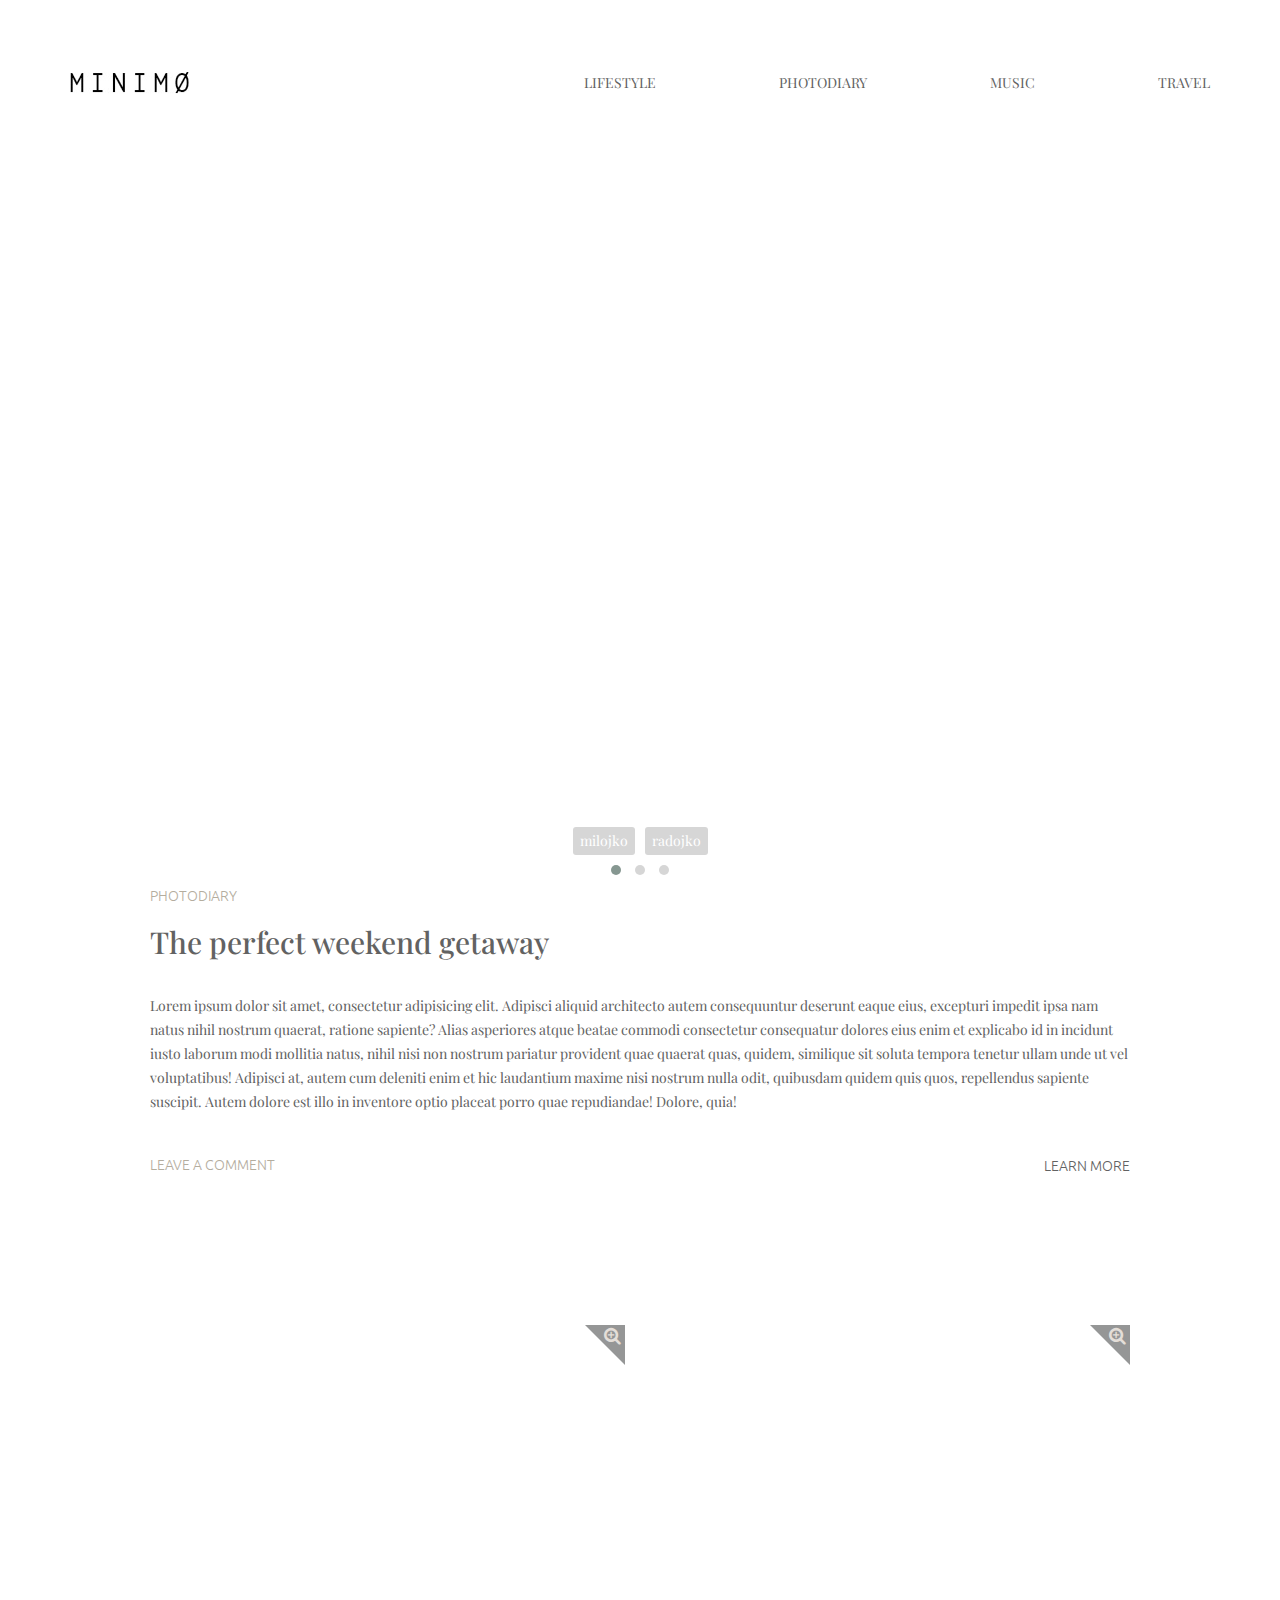
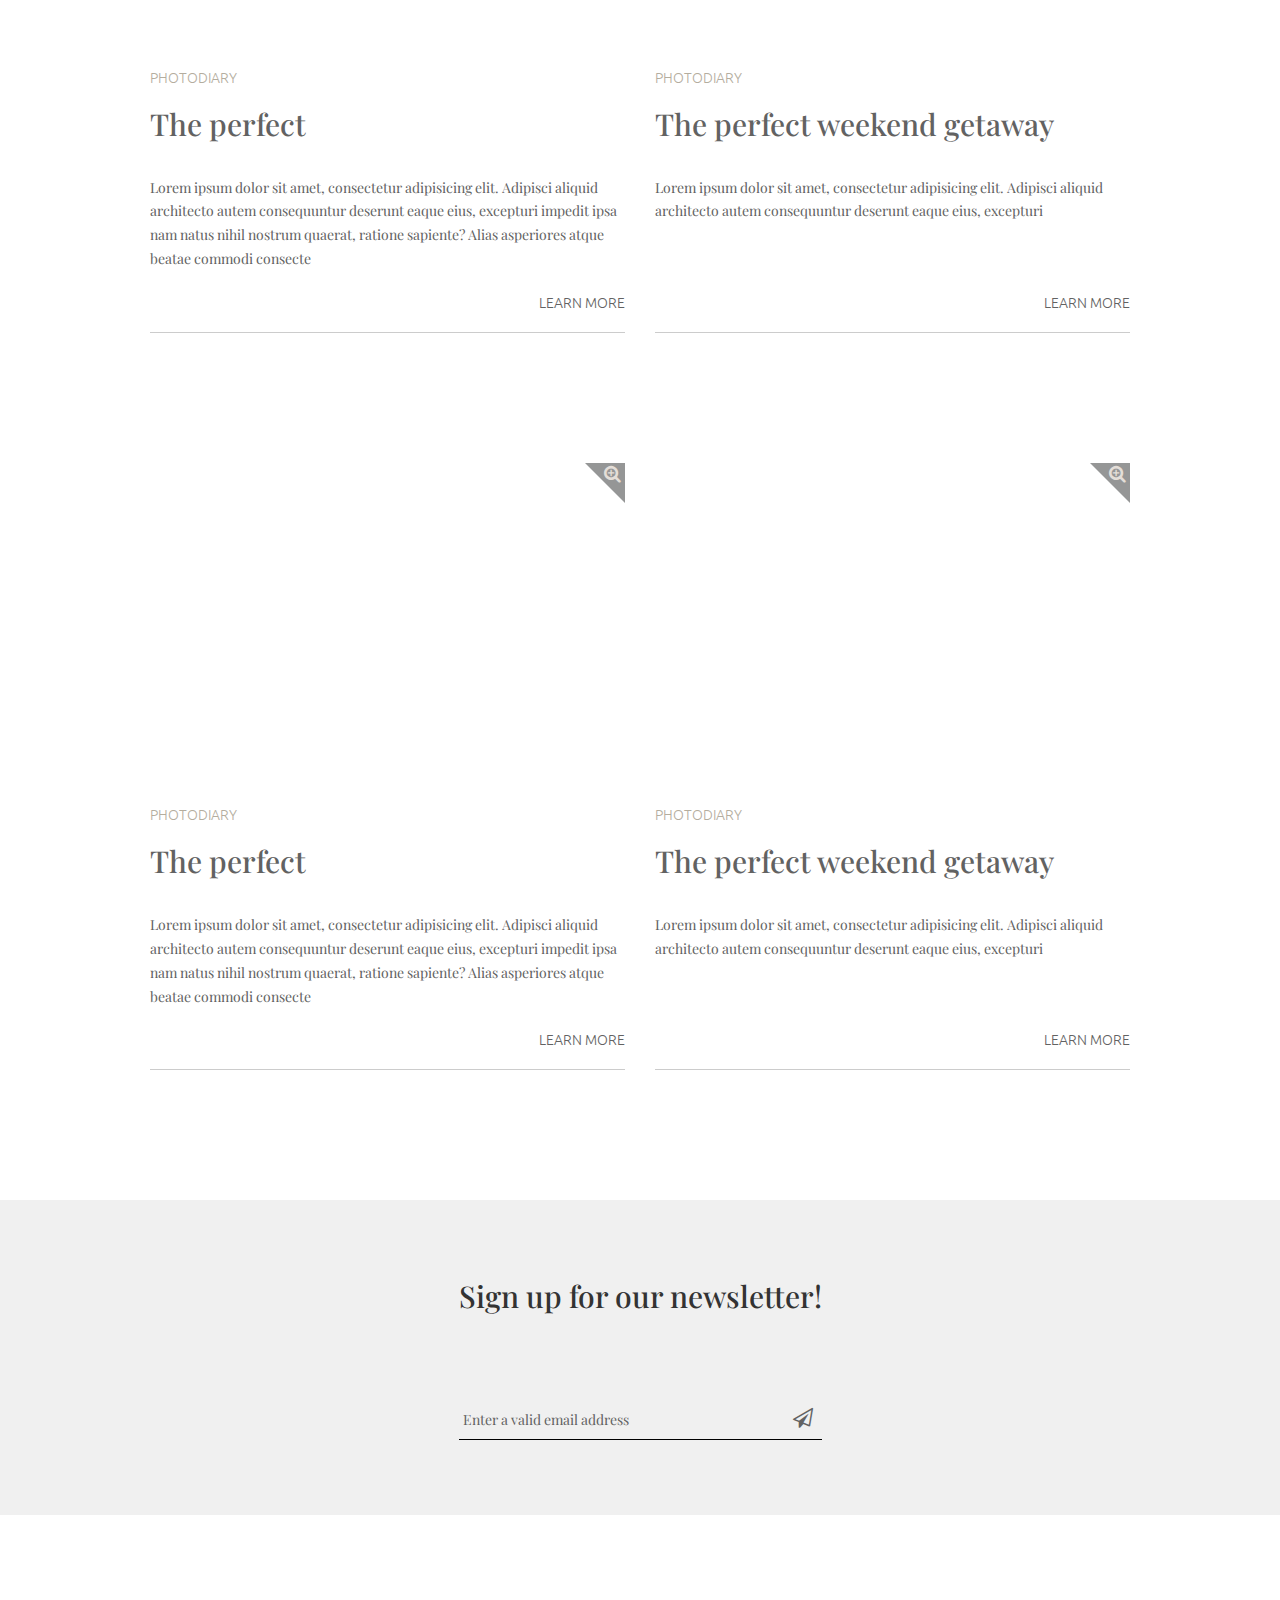
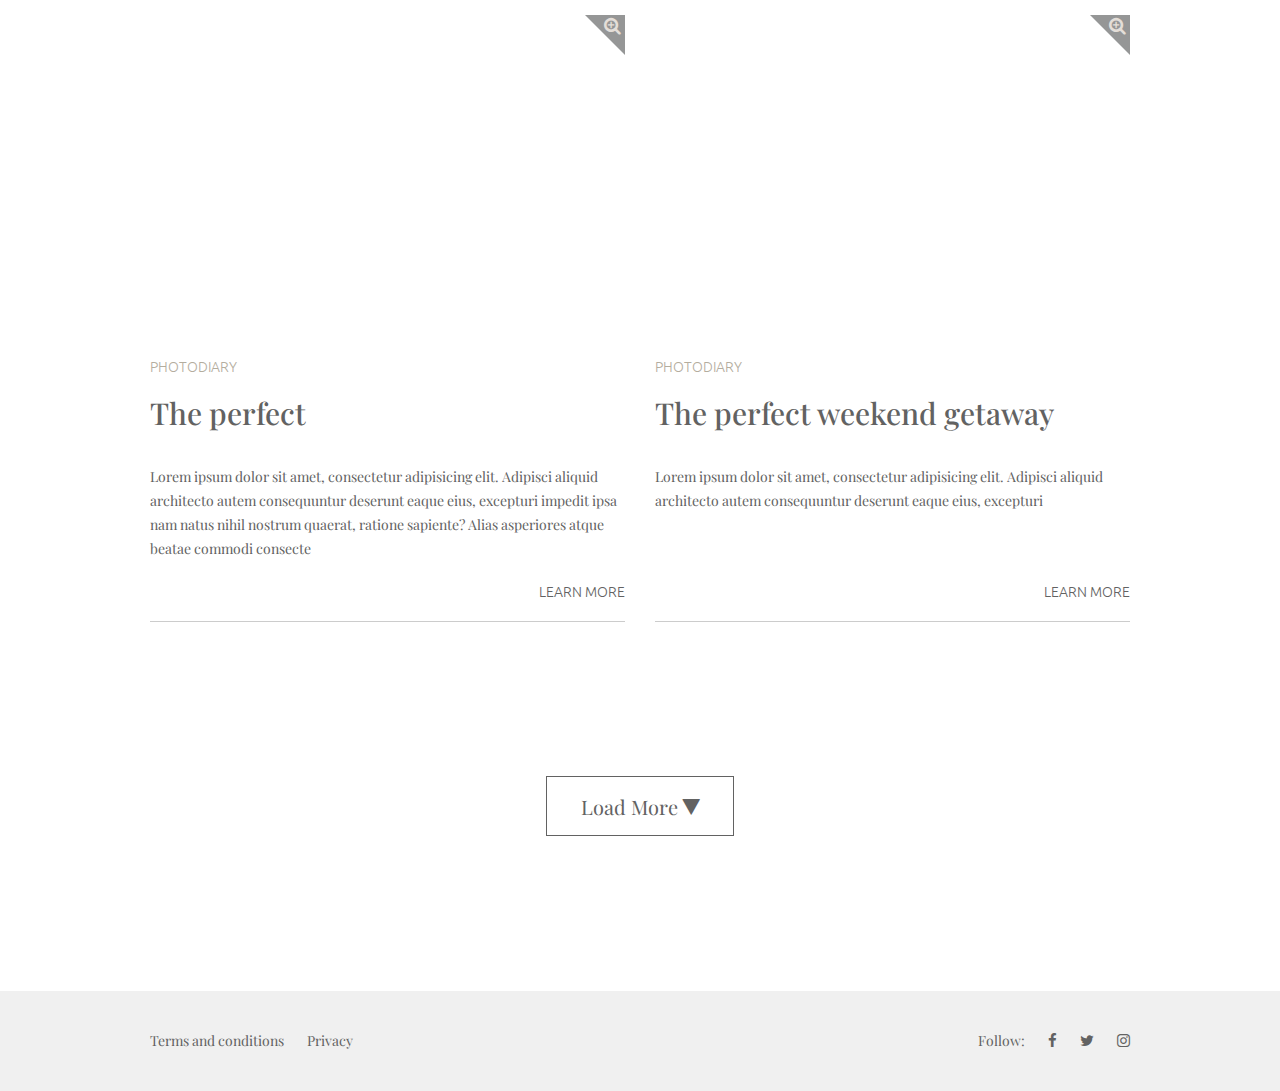
==== commit e5299485: "26-04 gotovo" ====
--- a/index.html
+++ b/index.html
@@ -28,6 +28,8 @@
     <link rel="stylesheet" href="css/bootstrap-theme.min.css">
     <link rel="stylesheet" href="css/font-awesome.min.css">
     <link rel="stylesheet" href="css/lightbox.min.css">
+    <link rel="stylesheet" href="css/owl.carousel.min.css">
+    <link rel="stylesheet" href="css/owl.theme.default.min.css">
     <link href="https://fonts.googleapis.com/css?family=Playfair+Display:400,700,900|Ubuntu:300,400,500,700&amp;subset=latin-ext" rel="stylesheet">
     <link rel="stylesheet" href="css/main.min.css">
 
@@ -43,9 +45,16 @@
 <div class="container">
     <div class="row">
         <div class="col-md-12">
-            <div class="hero-container background-image-listener-cover">
-                <!--<img src="img/hero-image.jpg" alt="hero">-->
-                <img src="https://picsum.photos/g/1920/922?random" alt="hero" class="background-image-source">
+            <div class="hero-wrapper owl-carousel owl-theme">
+                <div class="hero-container background-image-listener-cover">
+                    <img src="https://picsum.photos/g/1920/1200?random" alt="hero" class="background-image-source">
+                </div>
+                <div class="hero-container background-image-listener-cover">
+                    <img src="https://picsum.photos/g/1921/1201?random" alt="hero" class="background-image-source">
+                </div>
+                <div class="hero-container background-image-listener-cover">
+                    <img src="https://picsum.photos/g/1922/1202?random" alt="hero" class="background-image-source">
+                </div>
             </div>
         </div>
     </div>
@@ -241,6 +250,7 @@
 <script src="js/vendor/bootstrap.min.js"></script>
 <script src="js/vendor/jquery.ba-throttle-debounce.min.js"></script>
 <script src="js/vendor/lightbox.min.js"></script>
+<script src="js/vendor/owl.carousel.min.js"></script>
 <script type="text/javascript" src="js/common/utilities.min.js"></script>
 <script src="js/main.min.js"></script>
 
--- a/css/main.min.css
+++ b/css/main.min.css
@@ -1 +1 @@
-*:focus{outline:0}*{margin:0}html{box-sizing:border-box;-webkit-font-smoothing:antialiased;-moz-osx-font-smoothing:grayscale;height:100%}body{margin:0;height:100%}p:empty{display:none}.btn:focus,.btn:active:focus,.btn.active:focus,.btn.focus,.btn:active.focus,.btn.active.focus{outline:0}.bootstrap-select .btn:focus{outline:none !important;-moz-box-shadow:none !important;-webkit-box-shadow:none !important}.media-checker{position:absolute;top:-10000px;left:-10000px;z-index:1920}.image-preloader{position:absolute;top:-1000px;left:-5000px;display:block}.scrollbar-measure{width:100px;height:100px;overflow:scroll;position:absolute;top:-9999px}input,textarea{outline:0}a{outline:0}a:link,a:visited{text-decoration:none}a:hover,a:focus,a:active{text-decoration:none;outline:0}.image-wrapper{width:200px;display:inline-block;font-size:0;position:relative;vertical-align:top;overflow:hidden}.image-wrapper:after{padding-top:50%;display:block;content:''}.image-wrapper .image-content{position:absolute;top:0;bottom:0;right:0;left:0;background-color:deepskyblue;color:white}.image-wrapper .image-content img{width:100%;height:auto}@media only screen and (max-width:1200px){.media-checker{z-index:1200}}@media only screen and (max-width:992px){.media-checker{z-index:992}}@media only screen and (min-device-width:768px) and (max-device-width:1024px) and (orientation:landscape) and (-webkit-min-device-pixel-ratio:1){.media-checker{z-index:1024}}@media only screen and (min-device-width:768px) and (max-device-width:1024px) and (orientation:portrait){.media-checker{z-index:768}}@media only screen and (max-width:767px){.media-checker{z-index:767}}@media only screen and (max-width:480px){.media-checker{z-index:480}}@media only screen and (max-width:479px){.media-checker{z-index:479}}@media only screen and (max-width:320px){.media-checker{z-index:320}}html,body{font-family:'Playfair Display',serif;font-weight:400;color:#626262;font-size:14px}.mobile-navigation{position:fixed;z-index:1010;top:0;width:100%;height:55px;border-bottom:1px solid #ededed;background-color:white}.mobile-navigation:after{content:'';display:table;clear:both}.mobile-navigation .logo-container{display:block;float:left;width:auto;max-width:199px;height:45px;margin-top:0;margin-left:20px;position:relative;top:50%;-webkit-transform:translateY(-50%);-moz-transform:translateY(-50%);-ms-transform:translateY(-50%);-o-transform:translateY(-50%);transform:translateY(-50%)}.mobile-navigation .logo-container a{display:block;overflow:hidden;height:45px}.mobile-navigation .logo-container a img{width:auto;height:100%}.mobile-navigation .navigation-trigger{display:block;float:right;position:relative;top:50%;-webkit-transform:translateY(-50%);-moz-transform:translateY(-50%);-ms-transform:translateY(-50%);-o-transform:translateY(-50%);transform:translateY(-50%)}.mobile-navigation .navigation-trigger a{display:inline-block;vertical-align:middle}.mobile-navigation .navigation-trigger a:link,.mobile-navigation .navigation-trigger a:visited{color:black}.mobile-navigation .navigation-trigger a:hover,.mobile-navigation .navigation-trigger a:active,.mobile-navigation .navigation-trigger a:focus{color:#404040}.mobile-navigation .navigation-trigger a:last-child{margin-left:20px}.mobile-navigation .navigation-trigger a:last-child i{font-size:35px;line-height:30px}.mobile-navigation .navigation-trigger i{margin-right:20px;font-size:25px;line-height:55px}.mobile-links-list-container{position:fixed;z-index:1000;top:55px;display:none;overflow:hidden;width:100%;background-color:white}.mobile-links-list-container ul{margin:0;padding:0;border-top:1px solid #ededed}.mobile-links-list-container ul li{display:block;padding:0;list-style:none;border-bottom:1px solid #ededed;background-image:none}.mobile-links-list-container ul li a{display:block;padding:10px 0 10px 30px;text-transform:uppercase;font-size:18px}.mobile-links-list-container ul li a:link,.mobile-links-list-container ul li a:visited{color:black}.mobile-links-list-container ul li a:hover,.mobile-links-list-container ul li a:focus,.mobile-links-list-container ul li a:active{color:black;background-color:#ebebeb}.pusher{height:55px}.logo-container{height:165px}.logo-container a{display:block;position:relative;top:50%;-webkit-transform:translateY(-50%);-moz-transform:translateY(-50%);-ms-transform:translateY(-50%);-o-transform:translateY(-50%);transform:translateY(-50%)}.main-menu-container{height:165px}.main-menu-container ul{position:relative;top:50%;-webkit-transform:translateY(-50%);-moz-transform:translateY(-50%);-ms-transform:translateY(-50%);-o-transform:translateY(-50%);transform:translateY(-50%);list-style:none;margin:0;padding:0;text-align:right}.main-menu-container ul li{display:inline-block}.main-menu-container ul li a{padding:0 60px;text-transform:uppercase}.main-menu-container ul li a:link,.main-menu-container ul li a:visited{color:#626262}.main-menu-container ul li a:hover,.main-menu-container ul li a:focus,.main-menu-container ul li a:active{color:#959595}.main-menu-container ul li:first-child a{padding-left:0}.main-menu-container ul li:last-child a{padding-right:0}.hero-container{margin-bottom:100px;overflow:hidden;padding-top:48%;background-repeat:no-repeat;background-position:center center;-webkit-background-size:cover;background-size:cover}.hero-container img{display:block;max-width:100%;max-height:100%;width:auto;height:auto}.article-container .article-image{padding-top:66.67%;margin:130px 0 25px;position:relative}.article-container .article-image a{display:block;position:absolute;top:0;left:0;right:0;bottom:0}.article-container .article-image a:before{content:'';width:0;height:0;border-style:solid;border-width:0 40px 40px 0;border-color:transparent rgba(20,22,23,0.45) transparent transparent;position:absolute;top:0;right:0}.article-container .article-image i{position:absolute;top:2px;right:4px;color:#e4ded8;display:inline-block;font-size:18px;text-align:center;pointer-events:none}.article-container .article-title{display:block}.article-container a.article-link{text-transform:uppercase;font-family:'Ubuntu',sans-serif;font-weight:300}.article-container a.article-link:link,.article-container a.article-link:visited{color:#b4ad9e}.article-container a.article-link:hover,.article-container a.article-link:focus,.article-container a.article-link:active{color:#857b67}.article-container h2{margin:20px 0 35px}.article-container .article-content{margin-bottom:40px}.article-container .article-content p{line-height:171.42857143%}.article-container.full{margin:0 80px}.article-container.half{border-bottom:1px solid #ccc}.article-container.right{margin:0 80px 0 0}.article-container.left{margin:0 0 0 80px}.gray{background-color:#f0f0f0;margin:130px 0 -30px;padding:60px 0 75px}.gray .newsletter-form-container{text-align:center}.gray .newsletter-form-container .signup-form-inner{border-bottom:1px solid black;display:inline-block;padding-bottom:5px}.gray .newsletter-form-container .signup-form-inner h2{color:#333;margin-bottom:90px}.gray .newsletter-form-container .signup-form-inner input[type='email']{border:0;background-color:transparent;width:calc(100% - 40px)}.gray .newsletter-form-container .signup-form-inner input[type='email']::-webkit-input-placeholder{color:#626262}.gray .newsletter-form-container .signup-form-inner input[type='email']::-moz-placeholder{color:#626262}.gray .newsletter-form-container .signup-form-inner input[type='email']:-ms-input-placeholder{color:#626262}.gray .newsletter-form-container .signup-form-inner input[type='email']:-moz-placeholder{color:#626262}.gray .newsletter-form-container .signup-form-inner input[type='submit']{background-color:transparent;border:0;font-family:FontAwesome;font-size:20px}.load-more-button-container{margin:170px 0 30px;text-align:center}.load-more-button-container a{border:1px solid #626262;padding:15.5px 34px;font-size:20px}.load-more-button-container a:link,.load-more-button-container a:visited{color:#626262}.load-more-button-container a:hover,.load-more-button-container a:focus,.load-more-button-container a:active{color:#2f2f2f;background-color:#e0e0e0}.load-more-button-container a:after{display:inline-block;font-family:FontAwesome;-webkit-transform:rotate(90deg);-moz-transform:rotate(90deg);-ms-transform:rotate(90deg);-o-transform:rotate(90deg);transform:rotate(90deg);-webkit-transition:transform 1s;-moz-transition:transform 1s;-ms-transition:transform 1s;-o-transition:transform 1s;transition:transform 1s}.load-more-button-container a i{display:inline-block;-webkit-transform:rotate(90deg);-moz-transform:rotate(90deg);-ms-transform:rotate(90deg);-o-transform:rotate(90deg);transform:rotate(90deg);-webkit-transition:transform 1s;-moz-transition:transform 1s;-ms-transition:transform 1s;-o-transition:transform 1s;transition:transform 1s}.load-more-button-container a.openned i{-webkit-transform:rotate(270deg);-moz-transform:rotate(270deg);-ms-transform:rotate(270deg);-o-transform:rotate(270deg);transform:rotate(270deg)}.togggle{max-height:0;overflow:hidden;-webkit-transition:max-height 1s 1s;-moz-transition:max-height 1s 1s;-ms-transition:max-height 1s 1s;-o-transition:max-height 1s 1s;transition:max-height 1s 1s}.togggle.openned{max-height:1000px}.footer-gray{background-color:#f0f0f0;margin-top:140px}.footer-gray .footer-inner-content-container{height:100px}.footer-gray .footer-inner-content-container ul{position:relative;top:50%;-webkit-transform:translateY(-50%);-moz-transform:translateY(-50%);-ms-transform:translateY(-50%);-o-transform:translateY(-50%);transform:translateY(-50%);list-style:none;padding:0;margin:0}.footer-gray .footer-inner-content-container ul li{display:inline-block}.footer-gray .footer-inner-content-container ul li a:link,.footer-gray .footer-inner-content-container ul li a:visited{color:#626262}.footer-gray .footer-inner-content-container ul li a:hover,.footer-gray .footer-inner-content-container ul li a:focus,.footer-gray .footer-inner-content-container ul li a:active{color:#959595}.footer-gray .footer-inner-content-container ul li a i{font-size:15px}.footer-gray .footer-inner-content-container.terms ul{margin-left:80px}.footer-gray .footer-inner-content-container.terms ul li a{padding-right:20px}.footer-gray .footer-inner-content-container.social{text-align:right}.footer-gray .footer-inner-content-container.social ul{margin-right:80px}.footer-gray .footer-inner-content-container.social ul li a{padding-left:20px}@media only screen and (max-width:992px){.logo-container{height:80px}.main-menu-container{height:80px}.main-menu-container ul li a{padding:0 25px}.hero-container{margin-bottom:50px}.article-container .article-image{margin-top:50px}.article-container.full,.article-container.left,.article-container.right{margin:0}.gray{margin:60px 0}}+*:focus{outline:0}*{margin:0}html{box-sizing:border-box;-webkit-font-smoothing:antialiased;-moz-osx-font-smoothing:grayscale;height:100%}body{margin:0;height:100%}p:empty{display:none}.btn:focus,.btn:active:focus,.btn.active:focus,.btn.focus,.btn:active.focus,.btn.active.focus{outline:0}.bootstrap-select .btn:focus{outline:none !important;-moz-box-shadow:none !important;-webkit-box-shadow:none !important}.media-checker{position:absolute;top:-10000px;left:-10000px;z-index:1920}.image-preloader{position:absolute;top:-1000px;left:-5000px;display:block}.scrollbar-measure{width:100px;height:100px;overflow:scroll;position:absolute;top:-9999px}input,textarea{outline:0}a{outline:0}a:link,a:visited{text-decoration:none}a:hover,a:focus,a:active{text-decoration:none;outline:0}.image-wrapper{width:200px;display:inline-block;font-size:0;position:relative;vertical-align:top;overflow:hidden}.image-wrapper:after{padding-top:50%;display:block;content:''}.image-wrapper .image-content{position:absolute;top:0;bottom:0;right:0;left:0;background-color:deepskyblue;color:white}.image-wrapper .image-content img{width:100%;height:auto}@media only screen and (max-width:1200px){.media-checker{z-index:1200}}@media only screen and (max-width:992px){.media-checker{z-index:992}}@media only screen and (min-device-width:768px) and (max-device-width:1024px) and (orientation:landscape) and (-webkit-min-device-pixel-ratio:1){.media-checker{z-index:1024}}@media only screen and (min-device-width:768px) and (max-device-width:1024px) and (orientation:portrait){.media-checker{z-index:768}}@media only screen and (max-width:767px){.media-checker{z-index:767}}@media only screen and (max-width:480px){.media-checker{z-index:480}}@media only screen and (max-width:479px){.media-checker{z-index:479}}@media only screen and (max-width:320px){.media-checker{z-index:320}}html,body{font-family:'Playfair Display',serif;font-weight:400;color:#626262;font-size:14px}.mobile-navigation{position:fixed;z-index:1010;top:0;width:100%;height:55px;border-bottom:1px solid #ededed;background-color:white}.mobile-navigation:after{content:'';display:table;clear:both}.mobile-navigation .logo-container{display:block;float:left;width:auto;max-width:199px;height:45px;margin-top:0;margin-left:20px;position:relative;top:50%;-webkit-transform:translateY(-50%);-moz-transform:translateY(-50%);-ms-transform:translateY(-50%);-o-transform:translateY(-50%);transform:translateY(-50%)}.mobile-navigation .logo-container a{display:block;overflow:hidden;height:25px}.mobile-navigation .logo-container a img{width:auto;height:100%}.mobile-navigation .navigation-trigger{display:block;float:right;position:relative;top:50%;-webkit-transform:translateY(-50%);-moz-transform:translateY(-50%);-ms-transform:translateY(-50%);-o-transform:translateY(-50%);transform:translateY(-50%)}.mobile-navigation .navigation-trigger a{display:inline-block;vertical-align:middle}.mobile-navigation .navigation-trigger a:link,.mobile-navigation .navigation-trigger a:visited{color:black}.mobile-navigation .navigation-trigger a:hover,.mobile-navigation .navigation-trigger a:active,.mobile-navigation .navigation-trigger a:focus{color:#404040}.mobile-navigation .navigation-trigger a:last-child{margin-left:20px}.mobile-navigation .navigation-trigger a:last-child i{font-size:35px;line-height:30px}.mobile-navigation .navigation-trigger i{margin-right:20px;font-size:25px;line-height:55px}.mobile-links-list-container{position:fixed;z-index:1000;top:55px;display:none;overflow:hidden;width:100%;background-color:white}.mobile-links-list-container ul{margin:0;padding:0;border-top:1px solid #ededed}.mobile-links-list-container ul li{display:block;padding:0;list-style:none;border-bottom:1px solid #ededed;background-image:none}.mobile-links-list-container ul li a{display:block;padding:10px 0 10px 30px;text-transform:uppercase;font-size:18px}.mobile-links-list-container ul li a:link,.mobile-links-list-container ul li a:visited{color:black}.mobile-links-list-container ul li a:hover,.mobile-links-list-container ul li a:focus,.mobile-links-list-container ul li a:active{color:black;background-color:#ebebeb}.pusher{height:55px}.logo-container{height:165px}.logo-container a{display:block;position:relative;top:50%;-webkit-transform:translateY(-50%);-moz-transform:translateY(-50%);-ms-transform:translateY(-50%);-o-transform:translateY(-50%);transform:translateY(-50%)}.main-menu-container{height:165px}.main-menu-container ul{position:relative;top:50%;-webkit-transform:translateY(-50%);-moz-transform:translateY(-50%);-ms-transform:translateY(-50%);-o-transform:translateY(-50%);transform:translateY(-50%);list-style:none;margin:0;padding:0;text-align:right}.main-menu-container ul li{display:inline-block}.main-menu-container ul li a{padding:0 60px;text-transform:uppercase}.main-menu-container ul li a:link,.main-menu-container ul li a:visited{color:#626262}.main-menu-container ul li a:hover,.main-menu-container ul li a:focus,.main-menu-container ul li a:active{color:#959595}.main-menu-container ul li:first-child a{padding-left:0}.main-menu-container ul li:last-child a{padding-right:0}.hero-container{margin-bottom:100px;overflow:hidden;padding-top:48%;background-repeat:no-repeat;background-position:center center;-webkit-background-size:cover;background-size:cover}.hero-container img{display:block;max-width:100%;max-height:100%;width:auto;height:auto}.article-container .article-image{padding-top:66.67%;margin:130px 0 25px;position:relative}.article-container .article-image a{display:block;position:absolute;top:0;left:0;right:0;bottom:0}.article-container .article-image a:before{content:'';width:0;height:0;border-style:solid;border-width:0 40px 40px 0;border-color:transparent rgba(20,22,23,0.45) transparent transparent;position:absolute;top:0;right:0}.article-container .article-image i{position:absolute;top:2px;right:4px;color:#e4ded8;display:inline-block;font-size:18px;text-align:center;pointer-events:none}.article-container .article-image.full.inner{margin-top:60px}.article-container .article-title{display:block}.article-container a.article-link{text-transform:uppercase;font-family:'Ubuntu',sans-serif;font-weight:300}.article-container a.article-link:link,.article-container a.article-link:visited{color:#b4ad9e}.article-container a.article-link:hover,.article-container a.article-link:focus,.article-container a.article-link:active{color:#857b67}.article-container h2{margin:20px 0 35px}.article-container .article-content{margin-bottom:40px}.article-container .article-content p{line-height:171.42857143%;margin-bottom:25px}.article-container .article-content p.italic-paragraph{font-style:italic;padding:0 20px;margin:50px 0 20px}.article-container .article-share ul{list-style:none;margin:0;padding:0;text-align:right}.article-container .article-share ul li{display:inline-block;text-transform:uppercase;font-family:'Ubuntu',sans-serif;font-weight:300;color:#b4ad9e;font-size:13px}.article-container .article-share ul li a{margin-left:15px}.article-container .article-share ul li a:link,.article-container .article-share ul li a:visited{color:#b4ad9e}.article-container .article-share ul li a:hover,.article-container .article-share ul li a:focus,.article-container .article-share ul li a:active{color:#857b67}.article-container .article-share ul li a i{font-size:20px}.article-container a.article-learn-more{text-align:right;display:block;text-transform:uppercase;font-family:'Ubuntu',sans-serif;font-weight:300;margin:-20px 0 20px}.article-container a.article-learn-more:link,.article-container a.article-learn-more:visited{color:#626262}.article-container a.article-learn-more:hover,.article-container a.article-learn-more:focus,.article-container a.article-learn-more:active{color:orange}.article-container.full{margin:0 80px}.article-container.half{border-bottom:1px solid #ccc}.article-container.right{margin:0 80px 0 0}.article-container.left{margin:0 0 0 80px}.article-container.single-post a.article-learn-more{display:none}.gray{background-color:#f0f0f0;margin:130px 0 -30px;padding:60px 0 75px}.gray .newsletter-form-container{text-align:center}.gray .newsletter-form-container .signup-form-inner{border-bottom:1px solid black;display:inline-block;padding-bottom:5px}.gray .newsletter-form-container .signup-form-inner h2{color:#333;margin-bottom:90px}.gray .newsletter-form-container .signup-form-inner input[type='email']{border:0;background-color:transparent;width:calc(100% - 40px)}.gray .newsletter-form-container .signup-form-inner input[type='email']::-webkit-input-placeholder{color:#626262}.gray .newsletter-form-container .signup-form-inner input[type='email']::-moz-placeholder{color:#626262}.gray .newsletter-form-container .signup-form-inner input[type='email']:-ms-input-placeholder{color:#626262}.gray .newsletter-form-container .signup-form-inner input[type='email']:-moz-placeholder{color:#626262}.gray .newsletter-form-container .signup-form-inner input[type='submit']{background-color:transparent;border:0;font-family:FontAwesome;font-size:20px}.gray .articles-recommendation h3{font-size:14px;text-transform:uppercase;font-family:'Ubuntu',sans-serif;font-weight:300;margin-bottom:40px}.gray .articles-recommendation .articles{font-size:0;margin:0 -1%}.gray .articles-recommendation .articles a.recommended-article{display:inline-block;width:33.3%;padding:0 1%}.gray .articles-recommendation .articles a.recommended-article h4{font-size:20px}.gray .articles-recommendation .articles a.recommended-article:link h4,.gray .articles-recommendation .articles a.recommended-article:visited h4{color:#626262}.gray .articles-recommendation .articles a.recommended-article:hover h4,.gray .articles-recommendation .articles a.recommended-article:focus h4,.gray .articles-recommendation .articles a.recommended-article:active h4{color:#626262}.gray .articles-recommendation .articles a.recommended-article .article-image{overflow:hidden;padding-top:66%}.load-more-button-container{margin:170px 0 30px;text-align:center}.load-more-button-container a{border:1px solid #626262;padding:15.5px 34px;font-size:20px}.load-more-button-container a:link,.load-more-button-container a:visited{color:#626262}.load-more-button-container a:hover,.load-more-button-container a:focus,.load-more-button-container a:active{color:#2f2f2f;background-color:#e0e0e0}.load-more-button-container a:after{display:inline-block;font-family:FontAwesome;-webkit-transform:rotate(90deg);-moz-transform:rotate(90deg);-ms-transform:rotate(90deg);-o-transform:rotate(90deg);transform:rotate(90deg);-webkit-transition:transform 1s;-moz-transition:transform 1s;-ms-transition:transform 1s;-o-transition:transform 1s;transition:transform 1s}.load-more-button-container a i{display:inline-block;-webkit-transform:rotate(90deg);-moz-transform:rotate(90deg);-ms-transform:rotate(90deg);-o-transform:rotate(90deg);transform:rotate(90deg);-webkit-transition:transform 1s;-moz-transition:transform 1s;-ms-transition:transform 1s;-o-transition:transform 1s;transition:transform 1s}.load-more-button-container a.openned i{-webkit-transform:rotate(270deg);-moz-transform:rotate(270deg);-ms-transform:rotate(270deg);-o-transform:rotate(270deg);transform:rotate(270deg)}.togggle{max-height:0;overflow:hidden;-webkit-transition:max-height 1s 1s;-moz-transition:max-height 1s 1s;-ms-transition:max-height 1s 1s;-o-transition:max-height 1s 1s;transition:max-height 1s 1s}.togggle.openned{max-height:1000px}.footer-gray{background-color:#f0f0f0;margin-top:140px}.footer-gray .footer-inner-content-container{height:100px}.footer-gray .footer-inner-content-container ul{position:relative;top:50%;-webkit-transform:translateY(-50%);-moz-transform:translateY(-50%);-ms-transform:translateY(-50%);-o-transform:translateY(-50%);transform:translateY(-50%);list-style:none;padding:0;margin:0}.footer-gray .footer-inner-content-container ul li{display:inline-block}.footer-gray .footer-inner-content-container ul li a:link,.footer-gray .footer-inner-content-container ul li a:visited{color:#626262}.footer-gray .footer-inner-content-container ul li a:hover,.footer-gray .footer-inner-content-container ul li a:focus,.footer-gray .footer-inner-content-container ul li a:active{color:#959595}.footer-gray .footer-inner-content-container ul li a i{font-size:15px}.footer-gray .footer-inner-content-container.terms ul{margin-left:80px}.footer-gray .footer-inner-content-container.terms ul li a{padding-right:20px}.footer-gray .footer-inner-content-container.social{text-align:right}.footer-gray .footer-inner-content-container.social ul{margin-right:80px}.footer-gray .footer-inner-content-container.social ul li a{padding-left:20px}@media only screen and (max-width:992px){.logo-container{height:80px}.main-menu-container{height:80px}.main-menu-container ul li a{padding:0 25px}.hero-container{margin-bottom:50px}.article-container .article-image{margin-top:50px}.article-container.full,.article-container.left,.article-container.right{margin:0}.gray{margin:60px 0}}@media only screen and (max-width:767px){.gray .articles-recommendation .articles a.recommended-article{width:100%;margin-bottom:50px}}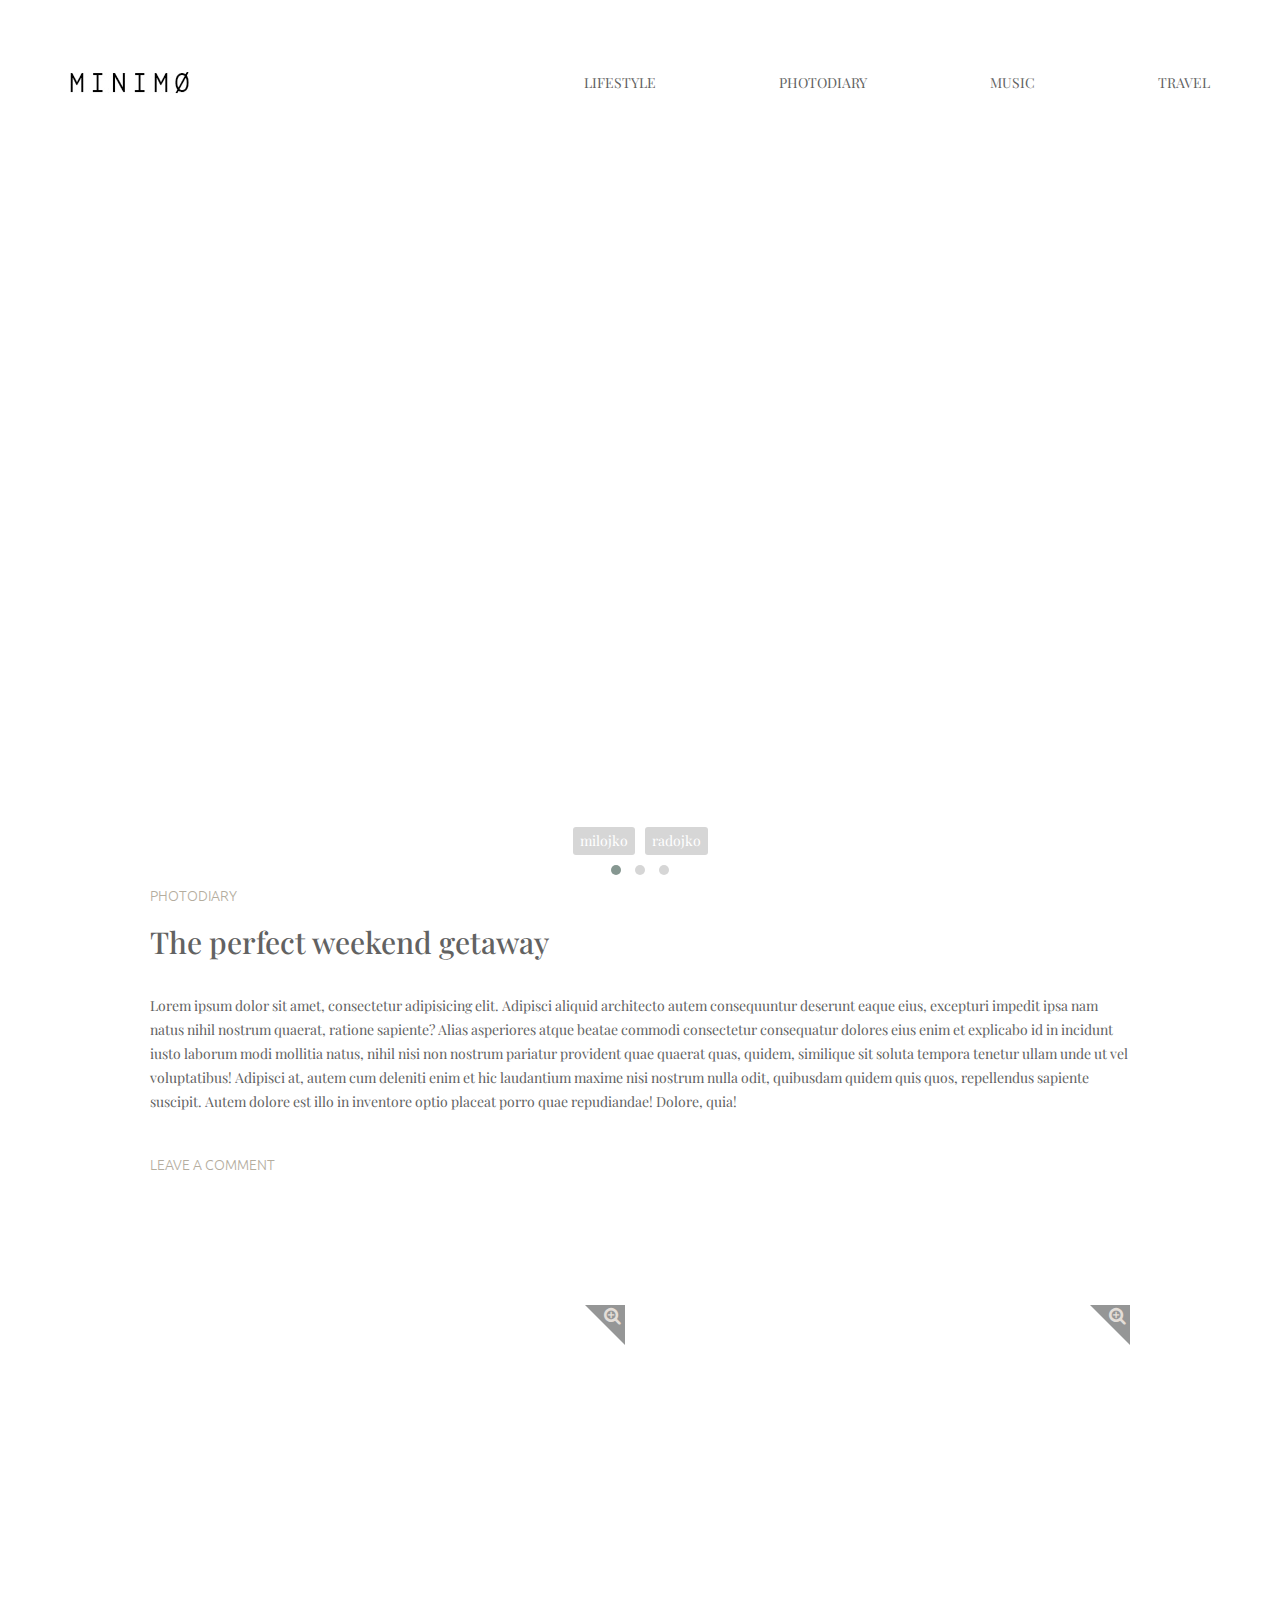
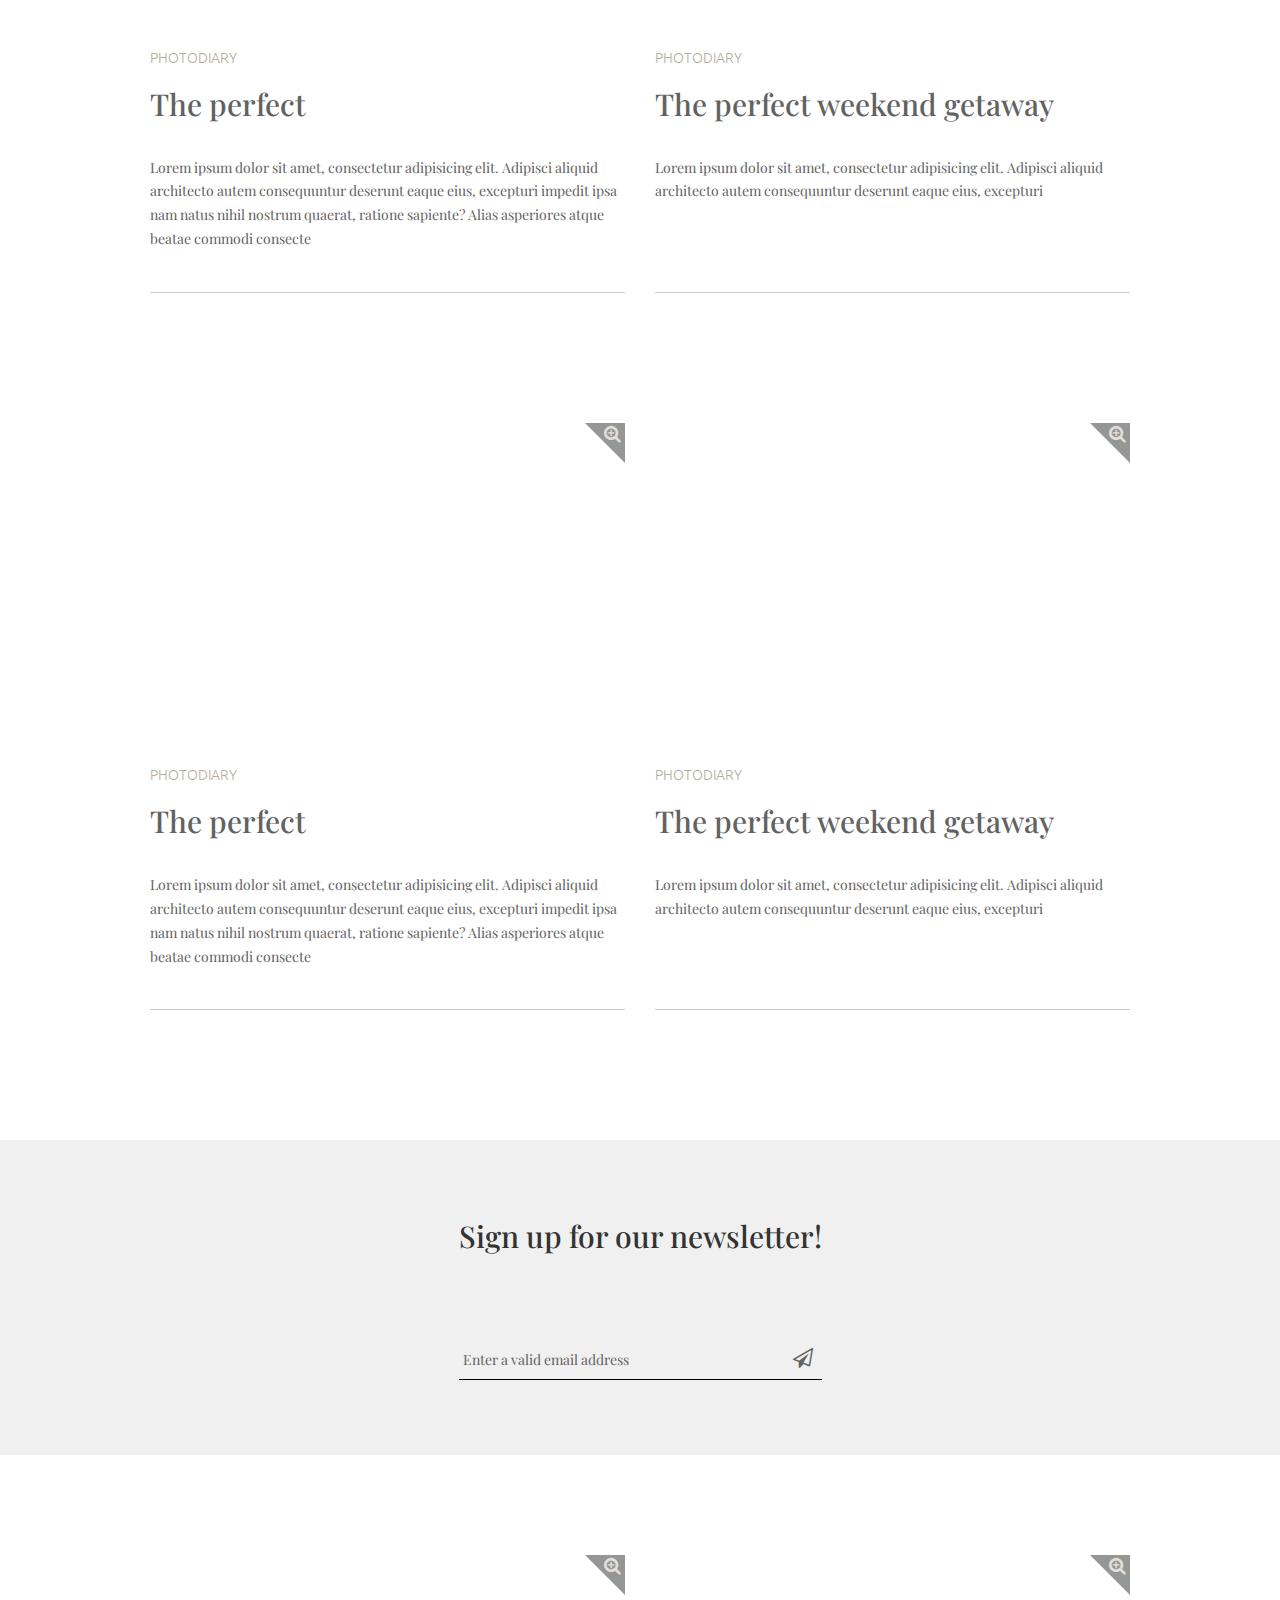
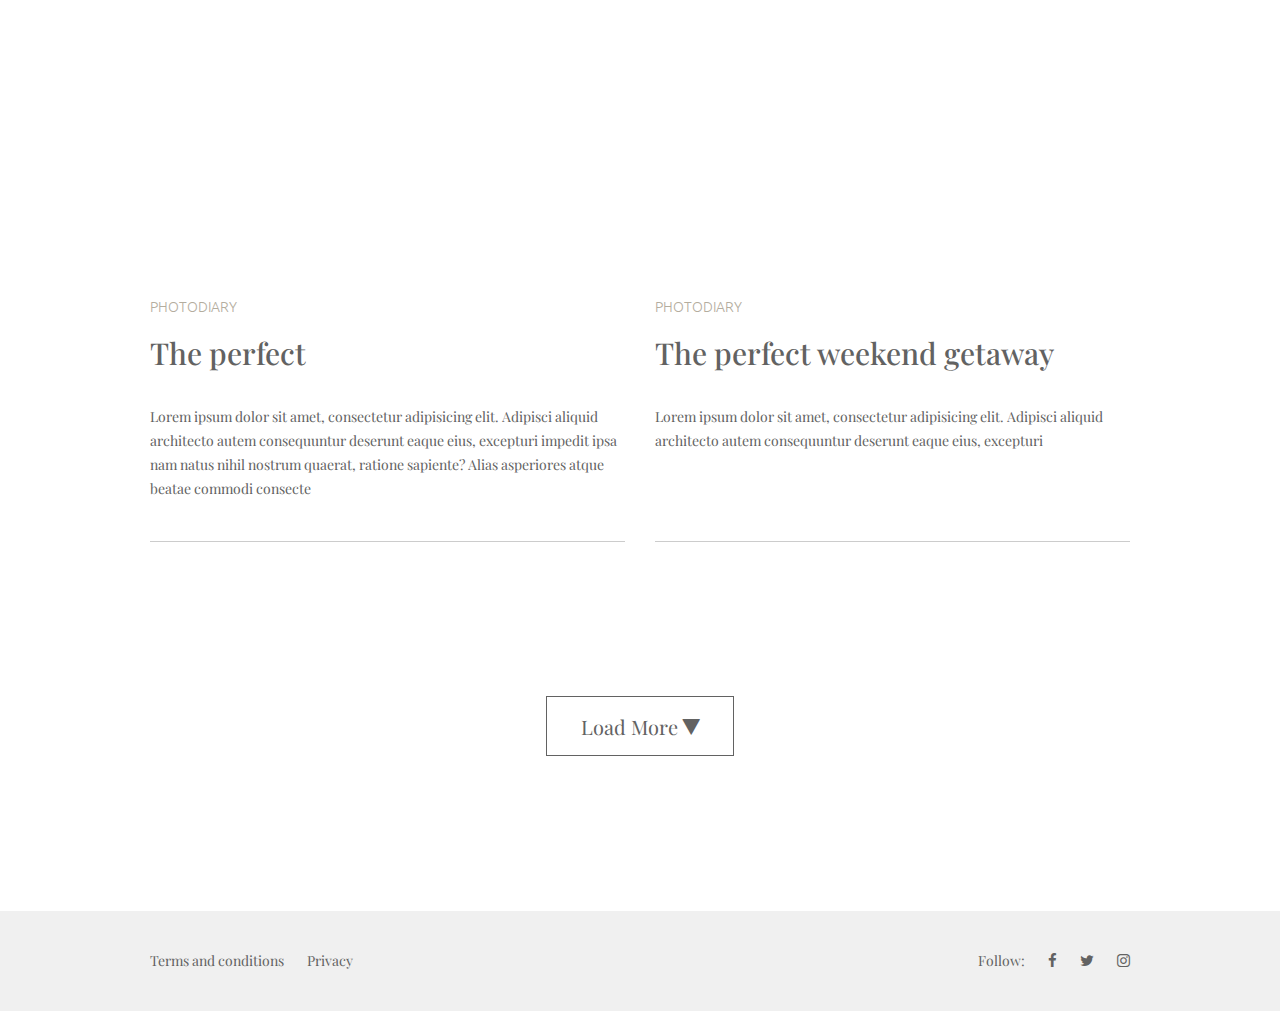
==== commit 3be84dfd: "14-05 Matija je nesto zasro" ====
--- a/index.html
+++ b/index.html
@@ -47,13 +47,13 @@
         <div class="col-md-12">
             <div class="hero-wrapper owl-carousel owl-theme">
                 <div class="hero-container background-image-listener-cover">
-                    <img src="https://picsum.photos/g/1920/1200?random" alt="hero" class="background-image-source">
+                    <img src="https://picsum.photos/g/1920/922?random" alt="hero" class="background-image-source">
                 </div>
                 <div class="hero-container background-image-listener-cover">
-                    <img src="https://picsum.photos/g/1921/1201?random" alt="hero" class="background-image-source">
+                    <img src="https://picsum.photos/g/1921/923?random" alt="hero" class="background-image-source">
                 </div>
                 <div class="hero-container background-image-listener-cover">
-                    <img src="https://picsum.photos/g/1922/1202?random" alt="hero" class="background-image-source">
+                    <img src="https://picsum.photos/g/1922/924?random" alt="hero" class="background-image-source">
                 </div>
             </div>
         </div>
@@ -253,6 +253,7 @@
 <script src="js/vendor/owl.carousel.min.js"></script>
 <script type="text/javascript" src="js/common/utilities.min.js"></script>
 <script src="js/main.min.js"></script>
+<script src="js/milos-omg.min.js"></script>
 
 <!-- Google Analytics: change UA-XXXXX-X to be your site's ID. -->
 <script>
--- a/css/main.min.css
+++ b/css/main.min.css
@@ -1 +1 @@
-*:focus{outline:0}*{margin:0}html{box-sizing:border-box;-webkit-font-smoothing:antialiased;-moz-osx-font-smoothing:grayscale;height:100%}body{margin:0;height:100%}p:empty{display:none}.btn:focus,.btn:active:focus,.btn.active:focus,.btn.focus,.btn:active.focus,.btn.active.focus{outline:0}.bootstrap-select .btn:focus{outline:none !important;-moz-box-shadow:none !important;-webkit-box-shadow:none !important}.media-checker{position:absolute;top:-10000px;left:-10000px;z-index:1920}.image-preloader{position:absolute;top:-1000px;left:-5000px;display:block}.scrollbar-measure{width:100px;height:100px;overflow:scroll;position:absolute;top:-9999px}input,textarea{outline:0}a{outline:0}a:link,a:visited{text-decoration:none}a:hover,a:focus,a:active{text-decoration:none;outline:0}.image-wrapper{width:200px;display:inline-block;font-size:0;position:relative;vertical-align:top;overflow:hidden}.image-wrapper:after{padding-top:50%;display:block;content:''}.image-wrapper .image-content{position:absolute;top:0;bottom:0;right:0;left:0;background-color:deepskyblue;color:white}.image-wrapper .image-content img{width:100%;height:auto}@media only screen and (max-width:1200px){.media-checker{z-index:1200}}@media only screen and (max-width:992px){.media-checker{z-index:992}}@media only screen and (min-device-width:768px) and (max-device-width:1024px) and (orientation:landscape) and (-webkit-min-device-pixel-ratio:1){.media-checker{z-index:1024}}@media only screen and (min-device-width:768px) and (max-device-width:1024px) and (orientation:portrait){.media-checker{z-index:768}}@media only screen and (max-width:767px){.media-checker{z-index:767}}@media only screen and (max-width:480px){.media-checker{z-index:480}}@media only screen and (max-width:479px){.media-checker{z-index:479}}@media only screen and (max-width:320px){.media-checker{z-index:320}}html,body{font-family:'Playfair Display',serif;font-weight:400;color:#626262;font-size:14px}.mobile-navigation{position:fixed;z-index:1010;top:0;width:100%;height:55px;border-bottom:1px solid #ededed;background-color:white}.mobile-navigation:after{content:'';display:table;clear:both}.mobile-navigation .logo-container{display:block;float:left;width:auto;max-width:199px;height:45px;margin-top:0;margin-left:20px;position:relative;top:50%;-webkit-transform:translateY(-50%);-moz-transform:translateY(-50%);-ms-transform:translateY(-50%);-o-transform:translateY(-50%);transform:translateY(-50%)}.mobile-navigation .logo-container a{display:block;overflow:hidden;height:25px}.mobile-navigation .logo-container a img{width:auto;height:100%}.mobile-navigation .navigation-trigger{display:block;float:right;position:relative;top:50%;-webkit-transform:translateY(-50%);-moz-transform:translateY(-50%);-ms-transform:translateY(-50%);-o-transform:translateY(-50%);transform:translateY(-50%)}.mobile-navigation .navigation-trigger a{display:inline-block;vertical-align:middle}.mobile-navigation .navigation-trigger a:link,.mobile-navigation .navigation-trigger a:visited{color:black}.mobile-navigation .navigation-trigger a:hover,.mobile-navigation .navigation-trigger a:active,.mobile-navigation .navigation-trigger a:focus{color:#404040}.mobile-navigation .navigation-trigger a:last-child{margin-left:20px}.mobile-navigation .navigation-trigger a:last-child i{font-size:35px;line-height:30px}.mobile-navigation .navigation-trigger i{margin-right:20px;font-size:25px;line-height:55px}.mobile-links-list-container{position:fixed;z-index:1000;top:55px;display:none;overflow:hidden;width:100%;background-color:white}.mobile-links-list-container ul{margin:0;padding:0;border-top:1px solid #ededed}.mobile-links-list-container ul li{display:block;padding:0;list-style:none;border-bottom:1px solid #ededed;background-image:none}.mobile-links-list-container ul li a{display:block;padding:10px 0 10px 30px;text-transform:uppercase;font-size:18px}.mobile-links-list-container ul li a:link,.mobile-links-list-container ul li a:visited{color:black}.mobile-links-list-container ul li a:hover,.mobile-links-list-container ul li a:focus,.mobile-links-list-container ul li a:active{color:black;background-color:#ebebeb}.pusher{height:55px}.logo-container{height:165px}.logo-container a{display:block;position:relative;top:50%;-webkit-transform:translateY(-50%);-moz-transform:translateY(-50%);-ms-transform:translateY(-50%);-o-transform:translateY(-50%);transform:translateY(-50%)}.main-menu-container{height:165px}.main-menu-container ul{position:relative;top:50%;-webkit-transform:translateY(-50%);-moz-transform:translateY(-50%);-ms-transform:translateY(-50%);-o-transform:translateY(-50%);transform:translateY(-50%);list-style:none;margin:0;padding:0;text-align:right}.main-menu-container ul li{display:inline-block}.main-menu-container ul li a{padding:0 60px;text-transform:uppercase}.main-menu-container ul li a:link,.main-menu-container ul li a:visited{color:#626262}.main-menu-container ul li a:hover,.main-menu-container ul li a:focus,.main-menu-container ul li a:active{color:#959595}.main-menu-container ul li:first-child a{padding-left:0}.main-menu-container ul li:last-child a{padding-right:0}.hero-container{margin-bottom:100px;overflow:hidden;padding-top:48%;background-repeat:no-repeat;background-position:center center;-webkit-background-size:cover;background-size:cover}.hero-container img{display:block;max-width:100%;max-height:100%;width:auto;height:auto}.article-container .article-image{padding-top:66.67%;margin:130px 0 25px;position:relative}.article-container .article-image a{display:block;position:absolute;top:0;left:0;right:0;bottom:0}.article-container .article-image a:before{content:'';width:0;height:0;border-style:solid;border-width:0 40px 40px 0;border-color:transparent rgba(20,22,23,0.45) transparent transparent;position:absolute;top:0;right:0}.article-container .article-image i{position:absolute;top:2px;right:4px;color:#e4ded8;display:inline-block;font-size:18px;text-align:center;pointer-events:none}.article-container .article-image.full.inner{margin-top:60px}.article-container .article-title{display:block}.article-container a.article-link{text-transform:uppercase;font-family:'Ubuntu',sans-serif;font-weight:300}.article-container a.article-link:link,.article-container a.article-link:visited{color:#b4ad9e}.article-container a.article-link:hover,.article-container a.article-link:focus,.article-container a.article-link:active{color:#857b67}.article-container h2{margin:20px 0 35px}.article-container .article-content{margin-bottom:40px}.article-container .article-content p{line-height:171.42857143%;margin-bottom:25px}.article-container .article-content p.italic-paragraph{font-style:italic;padding:0 20px;margin:50px 0 20px}.article-container .article-share ul{list-style:none;margin:0;padding:0;text-align:right}.article-container .article-share ul li{display:inline-block;text-transform:uppercase;font-family:'Ubuntu',sans-serif;font-weight:300;color:#b4ad9e;font-size:13px}.article-container .article-share ul li a{margin-left:15px}.article-container .article-share ul li a:link,.article-container .article-share ul li a:visited{color:#b4ad9e}.article-container .article-share ul li a:hover,.article-container .article-share ul li a:focus,.article-container .article-share ul li a:active{color:#857b67}.article-container .article-share ul li a i{font-size:20px}.article-container a.article-learn-more{text-align:right;display:block;text-transform:uppercase;font-family:'Ubuntu',sans-serif;font-weight:300;margin:-20px 0 20px}.article-container a.article-learn-more:link,.article-container a.article-learn-more:visited{color:#626262}.article-container a.article-learn-more:hover,.article-container a.article-learn-more:focus,.article-container a.article-learn-more:active{color:orange}.article-container.full{margin:0 80px}.article-container.half{border-bottom:1px solid #ccc}.article-container.right{margin:0 80px 0 0}.article-container.left{margin:0 0 0 80px}.article-container.single-post a.article-learn-more{display:none}.gray{background-color:#f0f0f0;margin:130px 0 -30px;padding:60px 0 75px}.gray .newsletter-form-container{text-align:center}.gray .newsletter-form-container .signup-form-inner{border-bottom:1px solid black;display:inline-block;padding-bottom:5px}.gray .newsletter-form-container .signup-form-inner h2{color:#333;margin-bottom:90px}.gray .newsletter-form-container .signup-form-inner input[type='email']{border:0;background-color:transparent;width:calc(100% - 40px)}.gray .newsletter-form-container .signup-form-inner input[type='email']::-webkit-input-placeholder{color:#626262}.gray .newsletter-form-container .signup-form-inner input[type='email']::-moz-placeholder{color:#626262}.gray .newsletter-form-container .signup-form-inner input[type='email']:-ms-input-placeholder{color:#626262}.gray .newsletter-form-container .signup-form-inner input[type='email']:-moz-placeholder{color:#626262}.gray .newsletter-form-container .signup-form-inner input[type='submit']{background-color:transparent;border:0;font-family:FontAwesome;font-size:20px}.gray .articles-recommendation h3{font-size:14px;text-transform:uppercase;font-family:'Ubuntu',sans-serif;font-weight:300;margin-bottom:40px}.gray .articles-recommendation .articles{font-size:0;margin:0 -1%}.gray .articles-recommendation .articles a.recommended-article{display:inline-block;width:33.3%;padding:0 1%}.gray .articles-recommendation .articles a.recommended-article h4{font-size:20px}.gray .articles-recommendation .articles a.recommended-article:link h4,.gray .articles-recommendation .articles a.recommended-article:visited h4{color:#626262}.gray .articles-recommendation .articles a.recommended-article:hover h4,.gray .articles-recommendation .articles a.recommended-article:focus h4,.gray .articles-recommendation .articles a.recommended-article:active h4{color:#626262}.gray .articles-recommendation .articles a.recommended-article .article-image{overflow:hidden;padding-top:66%}.load-more-button-container{margin:170px 0 30px;text-align:center}.load-more-button-container a{border:1px solid #626262;padding:15.5px 34px;font-size:20px}.load-more-button-container a:link,.load-more-button-container a:visited{color:#626262}.load-more-button-container a:hover,.load-more-button-container a:focus,.load-more-button-container a:active{color:#2f2f2f;background-color:#e0e0e0}.load-more-button-container a:after{display:inline-block;font-family:FontAwesome;-webkit-transform:rotate(90deg);-moz-transform:rotate(90deg);-ms-transform:rotate(90deg);-o-transform:rotate(90deg);transform:rotate(90deg);-webkit-transition:transform 1s;-moz-transition:transform 1s;-ms-transition:transform 1s;-o-transition:transform 1s;transition:transform 1s}.load-more-button-container a i{display:inline-block;-webkit-transform:rotate(90deg);-moz-transform:rotate(90deg);-ms-transform:rotate(90deg);-o-transform:rotate(90deg);transform:rotate(90deg);-webkit-transition:transform 1s;-moz-transition:transform 1s;-ms-transition:transform 1s;-o-transition:transform 1s;transition:transform 1s}.load-more-button-container a.openned i{-webkit-transform:rotate(270deg);-moz-transform:rotate(270deg);-ms-transform:rotate(270deg);-o-transform:rotate(270deg);transform:rotate(270deg)}.togggle{max-height:0;overflow:hidden;-webkit-transition:max-height 1s 1s;-moz-transition:max-height 1s 1s;-ms-transition:max-height 1s 1s;-o-transition:max-height 1s 1s;transition:max-height 1s 1s}.togggle.openned{max-height:1000px}.footer-gray{background-color:#f0f0f0;margin-top:140px}.footer-gray .footer-inner-content-container{height:100px}.footer-gray .footer-inner-content-container ul{position:relative;top:50%;-webkit-transform:translateY(-50%);-moz-transform:translateY(-50%);-ms-transform:translateY(-50%);-o-transform:translateY(-50%);transform:translateY(-50%);list-style:none;padding:0;margin:0}.footer-gray .footer-inner-content-container ul li{display:inline-block}.footer-gray .footer-inner-content-container ul li a:link,.footer-gray .footer-inner-content-container ul li a:visited{color:#626262}.footer-gray .footer-inner-content-container ul li a:hover,.footer-gray .footer-inner-content-container ul li a:focus,.footer-gray .footer-inner-content-container ul li a:active{color:#959595}.footer-gray .footer-inner-content-container ul li a i{font-size:15px}.footer-gray .footer-inner-content-container.terms ul{margin-left:80px}.footer-gray .footer-inner-content-container.terms ul li a{padding-right:20px}.footer-gray .footer-inner-content-container.social{text-align:right}.footer-gray .footer-inner-content-container.social ul{margin-right:80px}.footer-gray .footer-inner-content-container.social ul li a{padding-left:20px}@media only screen and (max-width:992px){.logo-container{height:80px}.main-menu-container{height:80px}.main-menu-container ul li a{padding:0 25px}.hero-container{margin-bottom:50px}.article-container .article-image{margin-top:50px}.article-container.full,.article-container.left,.article-container.right{margin:0}.gray{margin:60px 0}}@media only screen and (max-width:767px){.gray .articles-recommendation .articles a.recommended-article{width:100%;margin-bottom:50px}}+*:focus{outline:0}*{margin:0}html{box-sizing:border-box;-webkit-font-smoothing:antialiased;-moz-osx-font-smoothing:grayscale;height:100%}body{margin:0;height:100%}p:empty{display:none}.btn:focus,.btn:active:focus,.btn.active:focus,.btn.focus,.btn:active.focus,.btn.active.focus{outline:0}.bootstrap-select .btn:focus{outline:none !important;-moz-box-shadow:none !important;-webkit-box-shadow:none !important}.media-checker{position:absolute;top:-10000px;left:-10000px;z-index:1920}.image-preloader{position:absolute;top:-1000px;left:-5000px;display:block}.scrollbar-measure{width:100px;height:100px;overflow:scroll;position:absolute;top:-9999px}input,textarea{outline:0}a{outline:0}a:link,a:visited{text-decoration:none}a:hover,a:focus,a:active{text-decoration:none;outline:0}.image-wrapper{width:200px;display:inline-block;font-size:0;position:relative;vertical-align:top;overflow:hidden}.image-wrapper:after{padding-top:50%;display:block;content:''}.image-wrapper .image-content{position:absolute;top:0;bottom:0;right:0;left:0;background-color:deepskyblue;color:white}.image-wrapper .image-content img{width:100%;height:auto}@media only screen and (max-width:1200px){.media-checker{z-index:1200}}@media only screen and (max-width:992px){.media-checker{z-index:992}}@media only screen and (min-device-width:768px) and (max-device-width:1024px) and (orientation:landscape) and (-webkit-min-device-pixel-ratio:1){.media-checker{z-index:1024}}@media only screen and (min-device-width:768px) and (max-device-width:1024px) and (orientation:portrait){.media-checker{z-index:768}}@media only screen and (max-width:767px){.media-checker{z-index:767}}@media only screen and (max-width:480px){.media-checker{z-index:480}}@media only screen and (max-width:479px){.media-checker{z-index:479}}@media only screen and (max-width:320px){.media-checker{z-index:320}}html,body{font-family:'Playfair Display',serif;font-weight:400;color:#626262;font-size:14px}.mobile-navigation{position:fixed;z-index:1010;top:0;width:100%;height:55px;border-bottom:1px solid #ededed;background-color:white}.mobile-navigation:after{content:'';display:table;clear:both}.mobile-navigation .logo-container{display:block;float:left;width:auto;max-width:199px;height:45px;margin-top:0;margin-left:20px;position:relative;top:50%;-webkit-transform:translateY(-50%);-moz-transform:translateY(-50%);-ms-transform:translateY(-50%);-o-transform:translateY(-50%);transform:translateY(-50%)}.mobile-navigation .logo-container a{display:block;overflow:hidden;height:25px}.mobile-navigation .logo-container a img{width:auto;height:100%}.mobile-navigation .navigation-trigger{display:block;float:right;position:relative;top:50%;-webkit-transform:translateY(-50%);-moz-transform:translateY(-50%);-ms-transform:translateY(-50%);-o-transform:translateY(-50%);transform:translateY(-50%)}.mobile-navigation .navigation-trigger a{display:inline-block;vertical-align:middle}.mobile-navigation .navigation-trigger a:link,.mobile-navigation .navigation-trigger a:visited{color:black}.mobile-navigation .navigation-trigger a:hover,.mobile-navigation .navigation-trigger a:active,.mobile-navigation .navigation-trigger a:focus{color:#404040}.mobile-navigation .navigation-trigger a:last-child{margin-left:20px}.mobile-navigation .navigation-trigger a:last-child i{font-size:35px;line-height:30px}.mobile-navigation .navigation-trigger i{margin-right:20px;font-size:25px;line-height:55px}.mobile-links-list-container{position:fixed;z-index:1000;top:55px;display:none;overflow:hidden;width:100%;background-color:white}.mobile-links-list-container ul{margin:0;padding:0;border-top:1px solid #ededed}.mobile-links-list-container ul li{display:block;padding:0;list-style:none;border-bottom:1px solid #ededed;background-image:none}.mobile-links-list-container ul li a{display:block;padding:10px 0 10px 30px;text-transform:uppercase;font-size:18px}.mobile-links-list-container ul li a:link,.mobile-links-list-container ul li a:visited{color:black}.mobile-links-list-container ul li a:hover,.mobile-links-list-container ul li a:focus,.mobile-links-list-container ul li a:active{color:black;background-color:#ebebeb}.pusher{height:55px}.logo-container{height:165px}.logo-container a{display:block;position:relative;top:50%;-webkit-transform:translateY(-50%);-moz-transform:translateY(-50%);-ms-transform:translateY(-50%);-o-transform:translateY(-50%);transform:translateY(-50%)}.main-menu-container{height:165px}.main-menu-container ul{position:relative;top:50%;-webkit-transform:translateY(-50%);-moz-transform:translateY(-50%);-ms-transform:translateY(-50%);-o-transform:translateY(-50%);transform:translateY(-50%);list-style:none;margin:0;padding:0;text-align:right}.main-menu-container ul li{display:inline-block}.main-menu-container ul li a{padding:0 60px;text-transform:uppercase}.main-menu-container ul li a:link,.main-menu-container ul li a:visited{color:#626262}.main-menu-container ul li a:hover,.main-menu-container ul li a:focus,.main-menu-container ul li a:active{color:#959595}.main-menu-container ul li:first-child a{padding-left:0}.main-menu-container ul li:last-child a{padding-right:0}.hero-container{margin-bottom:100px;overflow:hidden;padding-top:48%;background-repeat:no-repeat;background-position:center center;-webkit-background-size:cover;background-size:cover}.hero-container img{display:block;max-width:100%;max-height:100%;width:auto;height:auto}.article-container .article-image{padding-top:66.67%;margin:130px 0 25px;position:relative}.article-container .article-image a{display:block;position:absolute;top:0;left:0;right:0;bottom:0}.article-container .article-image a:before{content:'';width:0;height:0;border-style:solid;border-width:0 40px 40px 0;border-color:transparent rgba(20,22,23,0.45) transparent transparent;position:absolute;top:0;right:0}.article-container .article-image i{position:absolute;top:2px;right:4px;color:#e4ded8;display:inline-block;font-size:18px;text-align:center;pointer-events:none}.article-container .article-image.full.inner{margin-top:60px}.article-container .article-title{display:block}.article-container a.article-link{text-transform:uppercase;font-family:'Ubuntu',sans-serif;font-weight:300}.article-container a.article-link:link,.article-container a.article-link:visited{color:#b4ad9e}.article-container a.article-link:hover,.article-container a.article-link:focus,.article-container a.article-link:active{color:#857b67}.article-container h2{margin:20px 0 35px}.article-container .article-content{margin-bottom:40px}.article-container .article-content p{line-height:171.42857143%;margin-bottom:25px}.article-container .article-content p.italic-paragraph{font-style:italic;padding:0 20px;margin:50px 0 20px}.article-container .article-share ul{list-style:none;margin:0;padding:0;text-align:right}.article-container .article-share ul li{display:inline-block;text-transform:uppercase;font-family:'Ubuntu',sans-serif;font-weight:300;color:#b4ad9e;font-size:13px}.article-container .article-share ul li a{margin-left:15px}.article-container .article-share ul li a:link,.article-container .article-share ul li a:visited{color:#b4ad9e}.article-container .article-share ul li a:hover,.article-container .article-share ul li a:focus,.article-container .article-share ul li a:active{color:#857b67}.article-container .article-share ul li a i{font-size:20px}.article-container a.article-learn-more{text-align:right;display:block;text-transform:uppercase;font-family:'Ubuntu',sans-serif;font-weight:300;margin:-20px 0 20px}.article-container a.article-learn-more:link,.article-container a.article-learn-more:visited{color:#626262}.article-container a.article-learn-more:hover,.article-container a.article-learn-more:focus,.article-container a.article-learn-more:active{color:orange}.article-container.full{margin:0 80px}.article-container.half{border-bottom:1px solid #ccc}.article-container.right{margin:0 80px 0 0}.article-container.left{margin:0 0 0 80px}.article-container.single-post a.article-learn-more{display:none}h3.lima{font-size:14px;text-transform:uppercase;font-family:'Ubuntu',sans-serif;font-weight:300;margin-bottom:40px}.gray{background-color:#f0f0f0;margin:130px 0 -30px;padding:60px 0 75px}.gray .newsletter-form-container{text-align:center}.gray .newsletter-form-container .signup-form-inner{border-bottom:1px solid black;display:inline-block;padding-bottom:5px}.gray .newsletter-form-container .signup-form-inner h2{color:#333;margin-bottom:90px}.gray .newsletter-form-container .signup-form-inner input[type='email']{border:0;background-color:transparent;width:calc(100% - 40px)}.gray .newsletter-form-container .signup-form-inner input[type='email']::-webkit-input-placeholder{color:#626262}.gray .newsletter-form-container .signup-form-inner input[type='email']::-moz-placeholder{color:#626262}.gray .newsletter-form-container .signup-form-inner input[type='email']:-ms-input-placeholder{color:#626262}.gray .newsletter-form-container .signup-form-inner input[type='email']:-moz-placeholder{color:#626262}.gray .newsletter-form-container .signup-form-inner input[type='submit']{background-color:transparent;border:0;font-family:FontAwesome;font-size:20px}.gray .articles-recommendation .articles{font-size:0;margin:0 -1%}.gray .articles-recommendation .articles a.recommended-article{display:inline-block;width:33.3%;padding:0 1%}.gray .articles-recommendation .articles a.recommended-article h4{font-size:20px}.gray .articles-recommendation .articles a.recommended-article:link h4,.gray .articles-recommendation .articles a.recommended-article:visited h4{color:#626262}.gray .articles-recommendation .articles a.recommended-article:hover h4,.gray .articles-recommendation .articles a.recommended-article:focus h4,.gray .articles-recommendation .articles a.recommended-article:active h4{color:#626262}.gray .articles-recommendation .articles a.recommended-article .article-image{overflow:hidden;padding-top:66%}.comments-wrapper .comment-item{margin-bottom:70px}.comments-wrapper .comment-item .comment-avatar{display:inline-block;width:70px;vertical-align:top}.comments-wrapper .comment-item .comment-avatar .avatar-inner{background-color:#cae5e0;-webkit-border-radius:50%;-moz-border-radius:50%;border-radius:50%;width:70px;height:70px;text-align:center;line-height:70px;font-family:'Ubuntu',sans-serif;font-weight:300;text-transform:uppercase;color:white;font-size:34px;overflow:hidden}.comments-wrapper .comment-item .comment-avatar .avatar-inner img{display:block;max-width:100%;max-height:100%;width:auto;height:auto}.comments-wrapper .comment-item .comment-content{display:inline-block;width:calc(100% - 80px);vertical-align:top;padding-left:35px}.comments-wrapper .comment-item .comment-content h5{margin:0 0 20px;font-weight:700}.load-more-button-container{margin:170px 0 30px;text-align:center}.load-more-button-container a{border:1px solid #626262;padding:15.5px 34px;font-size:20px}.load-more-button-container a:link,.load-more-button-container a:visited{color:#626262}.load-more-button-container a:hover,.load-more-button-container a:focus,.load-more-button-container a:active{color:#2f2f2f;background-color:#e0e0e0}.load-more-button-container a:after{display:inline-block;font-family:FontAwesome;-webkit-transform:rotate(90deg);-moz-transform:rotate(90deg);-ms-transform:rotate(90deg);-o-transform:rotate(90deg);transform:rotate(90deg);-webkit-transition:transform 1s;-moz-transition:transform 1s;-ms-transition:transform 1s;-o-transition:transform 1s;transition:transform 1s}.load-more-button-container a i{display:inline-block;-webkit-transform:rotate(90deg);-moz-transform:rotate(90deg);-ms-transform:rotate(90deg);-o-transform:rotate(90deg);transform:rotate(90deg);-webkit-transition:transform 1s;-moz-transition:transform 1s;-ms-transition:transform 1s;-o-transition:transform 1s;transition:transform 1s}.load-more-button-container a.openned i{-webkit-transform:rotate(270deg);-moz-transform:rotate(270deg);-ms-transform:rotate(270deg);-o-transform:rotate(270deg);transform:rotate(270deg)}.togggle{max-height:0;overflow:hidden;-webkit-transition:max-height 1s 1s;-moz-transition:max-height 1s 1s;-ms-transition:max-height 1s 1s;-o-transition:max-height 1s 1s;transition:max-height 1s 1s}.togggle.openned{max-height:1000px}.footer-gray{background-color:#f0f0f0;margin-top:140px}.footer-gray .footer-inner-content-container{height:100px}.footer-gray .footer-inner-content-container ul{position:relative;top:50%;-webkit-transform:translateY(-50%);-moz-transform:translateY(-50%);-ms-transform:translateY(-50%);-o-transform:translateY(-50%);transform:translateY(-50%);list-style:none;padding:0;margin:0}.footer-gray .footer-inner-content-container ul li{display:inline-block}.footer-gray .footer-inner-content-container ul li a:link,.footer-gray .footer-inner-content-container ul li a:visited{color:#626262}.footer-gray .footer-inner-content-container ul li a:hover,.footer-gray .footer-inner-content-container ul li a:focus,.footer-gray .footer-inner-content-container ul li a:active{color:#959595}.footer-gray .footer-inner-content-container ul li a i{font-size:15px}.footer-gray .footer-inner-content-container.terms ul{margin-left:80px}.footer-gray .footer-inner-content-container.terms ul li a{padding-right:20px}.footer-gray .footer-inner-content-container.social{text-align:right}.footer-gray .footer-inner-content-container.social ul{margin-right:80px}.footer-gray .footer-inner-content-container.social ul li a{padding-left:20px}@media only screen and (max-width:992px){.logo-container{height:80px}.main-menu-container{height:80px}.main-menu-container ul li a{padding:0 25px}.hero-container{margin-bottom:50px}.article-container .article-image{margin-top:50px}.article-container.full,.article-container.left,.article-container.right{margin:0}.gray{margin:60px 0}}@media only screen and (max-width:767px){.gray .articles-recommendation .articles a.recommended-article{width:100%;margin-bottom:50px}}